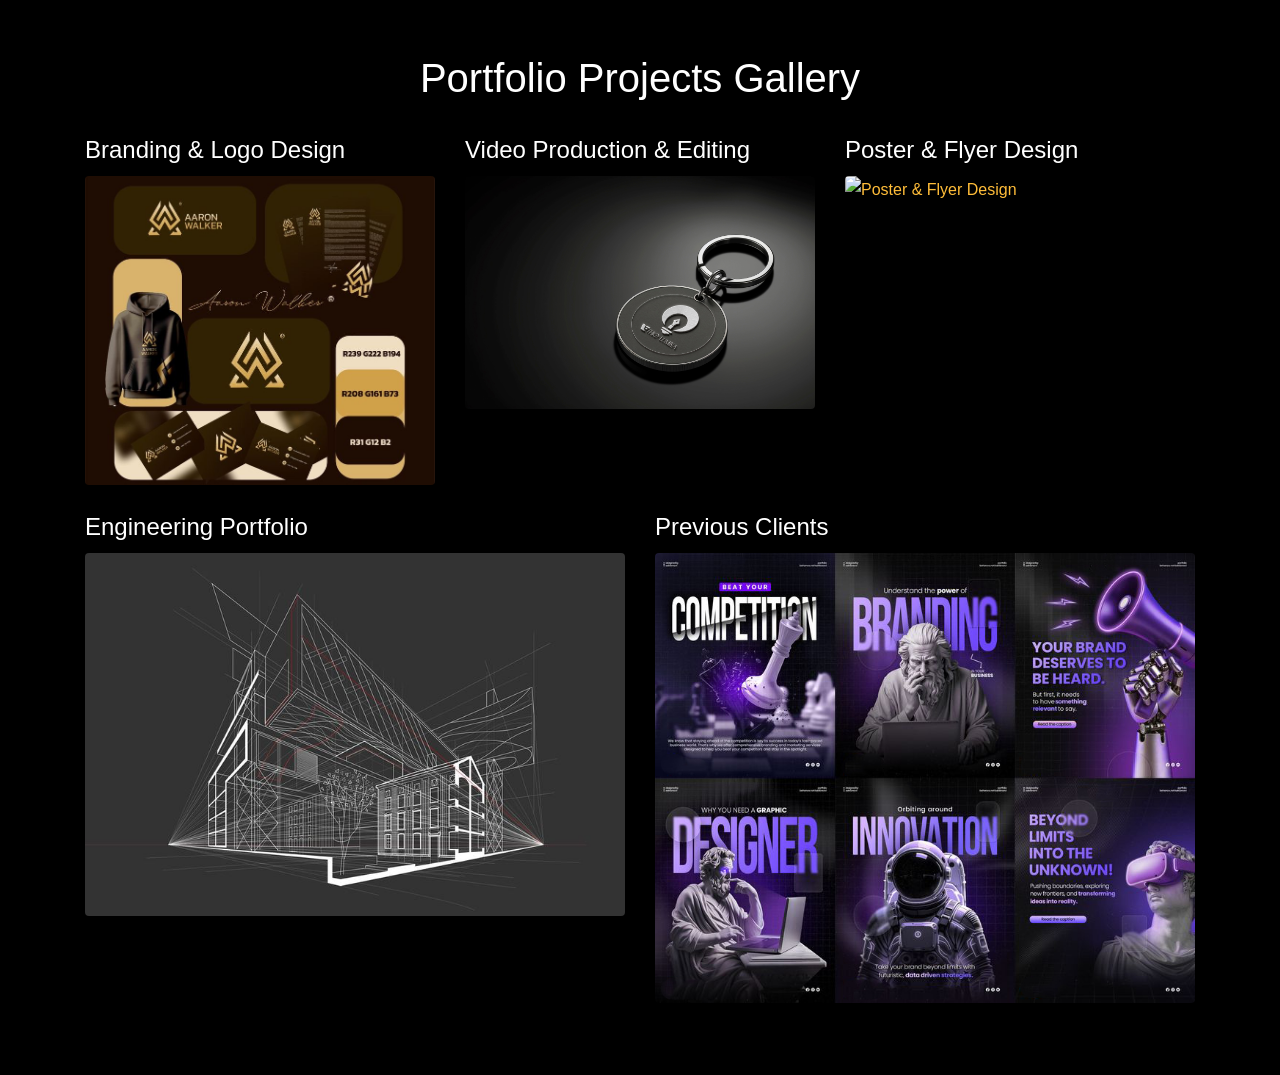
==== projects.html @ 1e493efc "Initial portfolio publish" ====
<!DOCTYPE html>
<html lang="en">
<head>
    <meta charset="UTF-8">
    <meta name="viewport" content="width=device-width, initial-scale=1.0">
    <title>Portfolio Projects Gallery</title>
    <link rel="stylesheet" href="css/bootstrap.min.css">
    <link rel="stylesheet" href="css/magnific-popup.css">
    <link rel="stylesheet" href="css/style.css">
</head>
<body>
    <div class="container py-5">
        <h1 class="text-center mb-4">Portfolio Projects Gallery</h1>
        <div class="row">
            <!-- Branding & Logo Design Portfolio -->
            <div class="col-md-4 mb-4">
                <h4>Branding & Logo Design</h4>
                <a href="#branding-gallery" class="portfolio-popup-gallery" data-gallery="branding">
                    <img src="images/project-4.jpg" alt="Branding & Logo Design" class="img-fluid rounded shadow">
                </a>
            </div>
            <!-- Video Production & Editing Portfolio -->
            <div class="col-md-4 mb-4">
                <h4>Video Production & Editing</h4>
                <a href="#video-gallery" class="portfolio-popup-gallery" data-gallery="video">
                    <img src="images/project-6.jpg" alt="Video Production & Editing" class="img-fluid rounded shadow">
                </a>
            </div>
            <!-- Poster & Flyer Design Portfolio -->
            <div class="col-md-4 mb-4">
                <h4>Poster & Flyer Design</h4>
                <a href="#poster-gallery" class="portfolio-popup-gallery" data-gallery="poster">
                    <img src="images/project-1.jpg" alt="Poster & Flyer Design" class="img-fluid rounded shadow">
                </a>
            </div>
        </div>
        <div class="row">
            <!-- Engineering Portfolio -->
            <div class="col-md-6 mb-4">
                <h4>Engineering Portfolio</h4>
                <a href="#engineering-gallery" class="portfolio-popup-gallery" data-gallery="engineering">
                    <img src="images/project-5.jpg" alt="Engineering Portfolio" class="img-fluid rounded shadow">
                </a>
            </div>
            <!-- Previous Clients Portfolio -->
            <div class="col-md-6 mb-4">
                <h4>Previous Clients</h4>
                <a href="#clients-gallery" class="portfolio-popup-gallery" data-gallery="clients">
                    <img src="images/project-2.jpg" alt="Previous Clients Portfolio" class="img-fluid rounded shadow">
                </a>
            </div>
        </div>
    </div>

    <!-- Hidden galleries for Magnific Popup -->
    <div id="branding-gallery" class="d-none">
        <a href="images/project-4.jpg" title="Logo Design Sample 1"></a>
        <a href="images/project-1.jpg" title="Logo Design Sample 2"></a>
        <a href="images/project-2.jpg" title="Branding Sample"></a>
    </div>
    <div id="video-gallery" class="d-none">
        <a href="images/project-6.jpg" title="Video Production Sample"></a>
        <a href="images/project-3.jpg" title="Video Editing Sample"></a>
    </div>
    <div id="poster-gallery" class="d-none">
        <a href="images/project-1.jpg" title="Poster Sample"></a>
        <a href="images/project-2.jpg" title="Flyer Sample"></a>
    </div>
    <div id="engineering-gallery" class="d-none">
        <a href="images/project-5.jpg" title="Engineering Sample"></a>
        <a href="images/project-2.jpg" title="3D Modeling Sample"></a>
    </div>
    <div id="clients-gallery" class="d-none">
        <a href="images/project-2.jpg" title="Client Photo Editing"></a>
        <a href="images/project-1.jpg" title="Client Design"></a>
    </div>

    <!-- JS dependencies -->
    <script src="js/jquery.min.js"></script>
    <script src="js/bootstrap.min.js"></script>
    <script src="js/jquery.magnific-popup.min.js"></script>
    <script>
        $(document).ready(function() {
            $('.portfolio-popup-gallery').on('click', function(e) {
                e.preventDefault();
                var galleryId = $(this).data('gallery');
                var items = [];
                $('#' + galleryId + '-gallery a').each(function() {
                    items.push({
                        src: $(this).attr('href'),
                        title: $(this).attr('title')
                    });
                });
                $.magnificPopup.open({
                    items: items,
                    gallery: { enabled: true },
                    type: 'image',
                    closeOnContentClick: true,
                    mainClass: 'mfp-img-mobile',
                    image: {
                        verticalFit: true,
                        titleSrc: 'title'
                    }
                });
            });
        });
    </script>
</body>
</html>
---- css/style.css ----
/* Mega Project Hub Styles */
#megaProjectModal {
  display: none;
  position: fixed;
  z-index: 9999;
  top: 0; left: 0; width: 100vw; height: 100vh;
  background: rgba(20,20,30,0.85);
  backdrop-filter: blur(8px);
  color: #fff;
  font-family: 'Poppins', sans-serif;
  overflow-y: auto;
  transition: opacity 0.3s;
  pointer-events: auto;
}
#megaProjectModal.active {
  display: block;
  opacity: 1;
}
.mega-modal-content {
  max-width: 1200px;
  margin: 40px auto;
  background: rgba(30,30,40,0.95);
  border-radius: 16px;
  box-shadow: 0 8px 32px rgba(0,0,0,0.5);
  padding: 32px 24px 24px 24px;
  position: relative;
  z-index: 10000;
  pointer-events: auto;
}
.mega-close {
  position: absolute;
  top: 24px;
  right: 32px;
  font-size: 2.5rem;
  color: #fff;
  cursor: pointer;
  background: none;
  border: none;
  z-index: 10001;
  transition: color 0.2s;
}
.mega-close:hover {
  color: #F96D00;
}
.mega-filter-menu {
  display: flex;
  gap: 16px;
  margin-bottom: 32px;
  flex-wrap: wrap;
  justify-content: center;
}
.mega-filter-btn {
  background: #222;
  color: #fff;
  border: none;
  padding: 10px 24px;
  border-radius: 8px;
  font-size: 1.1rem;
  cursor: pointer;
  transition: background 0.2s, color 0.2s;
}
.mega-filter-btn.active, .mega-filter-btn:hover {
  background: #F96D00;
  color: #222;
}
.mega-project-grid {
  display: flex;
  overflow-x: auto;
  gap: 24px;
  padding-bottom: 8px;
  scrollbar-width: thin;
  scrollbar-color: #F96D00 #222;
}
.mega-project-grid::-webkit-scrollbar {
  height: 8px;
}
.mega-project-grid::-webkit-scrollbar-thumb {
  background: #F96D00;
  border-radius: 4px;
}
.mega-project-grid::-webkit-scrollbar-track {
  background: #222;
}
.mega-project-card {
  background: #181820;
  border-radius: 12px;
  overflow: hidden;
  box-shadow: 0 4px 16px rgba(0,0,0,0.3);
  position: relative;
  cursor: pointer;
  min-width: 260px;
  max-width: 320px;
  flex: 0 0 auto;
  transition: transform 0.2s, box-shadow 0.2s;
}
.mega-project-card:hover {
  transform: scale(1.04);
  box-shadow: 0 8px 32px rgba(249,109,0,0.15);
}
.mega-project-img {
  width: 100%;
  height: 180px;
  object-fit: cover;
  filter: brightness(0.85);
  transition: filter 0.2s;
}
.mega-project-card:hover .mega-project-img {
  filter: brightness(1);
}
.mega-project-info {
  position: absolute;
  bottom: 0;
  left: 0;
  width: 100%;
  background: rgba(30,30,40,0.85);
  padding: 16px 12px;
  opacity: 0;
  transition: opacity 0.2s;
  color: #fff;
  font-size: 1.1rem;
}
.mega-project-card:hover .mega-project-info {
  opacity: 1;
}
.mega-desc {
  font-size: 0.98rem;
  opacity: 0.85;
  margin-top: 6px;
}
.cinematic-btn {
  font-size: 1.3rem;
  font-weight: 600;
  padding: 16px 40px;
  border-radius: 12px;
  background: linear-gradient(90deg,#222,#333);
  color: #fff;
  border: none;
  box-shadow: 0 2px 8px rgba(0,0,0,0.2);
  transition: background 0.2s, color 0.2s;
}
.cinematic-btn:hover {
  background: #F96D00;
  color: #222;
}
/* Disable pointer events on main content when modal is open */
.mega-modal-open nav,
.mega-modal-open section,
.mega-modal-open footer {
  pointer-events: none;
}
.mega-modal-open #megaProjectModal {
  pointer-events: auto;
}
.project-popup-open body {
  pointer-events: none;
}
.project-popup-open .project-popup-modal {
  pointer-events: auto;
}
/* Magnific Popup Z-Index Fix */
.mfp-bg, .mfp-wrap {
  z-index: 20000 !important;
}
/* Project Popup Modal */
.project-popup-modal {
  display: none;
  position: fixed;
  z-index: 10500;
  top: 0; left: 0; width: 100vw; height: 100vh;
  background: rgba(0,0,0,0.9);
  color: #fff;
  font-family: 'Poppins', sans-serif;
  overflow-y: auto;
}
.project-popup-modal.active {
  display: block;
}
.project-popup-content {
  max-width: 1000px;
  margin: 50px auto;
  background: rgba(30,30,40,0.95);
  border-radius: 16px;
  padding: 32px;
  position: relative;
  box-shadow: 0 8px 32px rgba(0,0,0,0.5);
}
.project-popup-close {
  position: absolute;
  top: 16px;
  right: 24px;
  font-size: 2.5rem;
  color: #fff;
  cursor: pointer;
  background: none;
  border: none;
  transition: color 0.2s;
}
.project-popup-close:hover {
  color: #F96D00;
}
.project-popup-grid {
  display: grid;
  grid-template-columns: repeat(auto-fit, minmax(300px, 1fr));
  gap: 16px;
  margin-top: 24px;
}
.project-popup-img {
  width: 100%;
  height: 200px;
  object-fit: cover;
  border-radius: 8px;
  cursor: pointer;
  transition: transform 0.2s;
}
.project-popup-img:hover {
  transform: scale(1.05);
}
/*!
 * Bootstrap v4.3.1 (https://getbootstrap.com/)
 * Copyright 2011-2019 The Bootstrap Authors
 * Copyright 2011-2019 Twitter, Inc.
 * Licensed under MIT (https://github.com/twbs/bootstrap/blob/master/LICENSE)
 */
:root {
  --blue: #007bff;
  --indigo: #6610f2;
  --purple: #6f42c1;
  --pink: #e83e8c;
  --red: #dc3545;
  --orange: #fd7e14;
  --yellow: #ffc107;
  --green: #28a745;
  --teal: #20c997;
  --cyan: #17a2b8;
  --white: #fff;
  --gray: #6c757d;
  --gray-dark: #343a40;
  --primary: #007bff;
  --secondary: #6c757d;
  --success: #28a745;
  --info: #17a2b8;
  --warning: #ffc107;
  --danger: #dc3545;
  --light: #f8f9fa;
  --dark: #343a40;
  --breakpoint-xs: 0;
  --breakpoint-sm: 576px;
  --breakpoint-md: 768px;
  --breakpoint-lg: 992px;
  --breakpoint-xl: 1200px;
  --font-family-sans-serif: -apple-system, BlinkMacSystemFont, "Segoe UI", Roboto, "Helvetica Neue", Arial, "Noto Sans", sans-serif, "Apple Color Emoji", "Segoe UI Emoji", "Segoe UI Symbol", "Noto Color Emoji";
  --font-family-monospace: SFMono-Regular, Menlo, Monaco, Consolas, "Liberation Mono", "Courier New", monospace; }

*,
*::before,
*::after {
  -webkit-box-sizing: border-box;
  box-sizing: border-box; }

html {
  font-family: sans-serif;
  line-height: 1.15;
  -webkit-text-size-adjust: 100%;
  -webkit-tap-highlight-color: rgba(0, 0, 0, 0); }

article, aside, figcaption, figure, footer, header, hgroup, main, nav, section {
  display: block; }

body {
  margin: 0;
  font-family: -apple-system, BlinkMacSystemFont, "Segoe UI", Roboto, "Helvetica Neue", Arial, "Noto Sans", sans-serif, "Apple Color Emoji", "Segoe UI Emoji", "Segoe UI Symbol", "Noto Color Emoji";
  font-size: 1rem;
  font-weight: 400;
  line-height: 1.5;
  color: #212529;
  text-align: left;
  background-color: #fff; }

[tabindex="-1"]:focus {
  outline: 0 !important; }

hr {
  -webkit-box-sizing: content-box;
  box-sizing: content-box;
  height: 0;
  overflow: visible; }

h1, h2, h3, h4, h5, h6 {
  margin-top: 0;
  margin-bottom: 0.5rem; }

p {
  margin-top: 0;
  margin-bottom: 1rem; }

abbr[title],
abbr[data-original-title] {
  text-decoration: underline;
  -webkit-text-decoration: underline dotted;
  text-decoration: underline dotted;
  cursor: help;
  border-bottom: 0;
  text-decoration-skip-ink: none; }

address {
  margin-bottom: 1rem;
  font-style: normal;
  line-height: inherit; }

ol,
ul,
dl {
  margin-top: 0;
  margin-bottom: 1rem; }

ol ol,
ul ul,
ol ul,
ul ol {
  margin-bottom: 0; }

dt {
  font-weight: 700; }

dd {
  margin-bottom: .5rem;
  margin-left: 0; }

blockquote {
  margin: 0 0 1rem; }

b,
strong {
  font-weight: bolder; }

small {
  font-size: 80%; }

sub,
sup {
  position: relative;
  font-size: 75%;
  line-height: 0;
  vertical-align: baseline; }

sub {
  bottom: -.25em; }

sup {
  top: -.5em; }

a {
  color: #007bff;
  text-decoration: none;
  background-color: transparent; }
  a:hover {
    color: #0056b3;
    text-decoration: underline; }

a:not([href]):not([tabindex]) {
  color: inherit;
  text-decoration: none; }
  a:not([href]):not([tabindex]):hover, a:not([href]):not([tabindex]):focus {
    color: inherit;
    text-decoration: none; }
  a:not([href]):not([tabindex]):focus {
    outline: 0; }

pre,
code,
kbd,
samp {
  font-family: SFMono-Regular, Menlo, Monaco, Consolas, "Liberation Mono", "Courier New", monospace;
  font-size: 1em; }

pre {
  margin-top: 0;
  margin-bottom: 1rem;
  overflow: auto; }

figure {
  margin: 0 0 1rem; }

img {
  vertical-align: middle;
  border-style: none; }

svg {
  overflow: hidden;
  vertical-align: middle; }

table {
  border-collapse: collapse; }

caption {
  padding-top: 0.75rem;
  padding-bottom: 0.75rem;
  color: #6c757d;
  text-align: left;
  caption-side: bottom; }

th {
  text-align: inherit; }

label {
  display: inline-block;
  margin-bottom: 0.5rem; }

button {
  border-radius: 0; }

button:focus {
  outline: 1px dotted;
  outline: 5px auto -webkit-focus-ring-color; }

input,
button,
select,
optgroup,
textarea {
  margin: 0;
  font-family: inherit;
  font-size: inherit;
  line-height: inherit; }

button,
input {
  overflow: visible; }

button,
select {
  text-transform: none; }

select {
  word-wrap: normal; }

button,
[type="button"],
[type="reset"],
[type="submit"] {
  -webkit-appearance: button; }

button:not(:disabled),
[type="button"]:not(:disabled),
[type="reset"]:not(:disabled),
[type="submit"]:not(:disabled) {
  cursor: pointer; }

button::-moz-focus-inner,
[type="button"]::-moz-focus-inner,
[type="reset"]::-moz-focus-inner,
[type="submit"]::-moz-focus-inner {
  padding: 0;
  border-style: none; }

input[type="radio"],
input[type="checkbox"] {
  -webkit-box-sizing: border-box;
  box-sizing: border-box;
  padding: 0; }

input[type="date"],
input[type="time"],
input[type="datetime-local"],
input[type="month"] {
  -webkit-appearance: listbox; }

textarea {
  overflow: auto;
  resize: vertical; }

fieldset {
  min-width: 0;
  padding: 0;
  margin: 0;
  border: 0; }

legend {
  display: block;
  width: 100%;
  max-width: 100%;
  padding: 0;
  margin-bottom: .5rem;
  font-size: 1.5rem;
  line-height: inherit;
  color: inherit;
  white-space: normal; }

progress {
  vertical-align: baseline; }

[type="number"]::-webkit-inner-spin-button,
[type="number"]::-webkit-outer-spin-button {
  height: auto; }

[type="search"] {
  outline-offset: -2px;
  -webkit-appearance: none; }

[type="search"]::-webkit-search-decoration {
  -webkit-appearance: none; }

::-webkit-file-upload-button {
  font: inherit;
  -webkit-appearance: button; }

output {
  display: inline-block; }

summary {
  display: list-item;
  cursor: pointer; }

template {
  display: none; }

[hidden] {
  display: none !important; }

h1, h2, h3, h4, h5, h6,
.h1, .h2, .h3, .h4, .h5, .h6 {
  margin-bottom: 0.5rem;
  font-weight: 500;
  line-height: 1.2; }

h1, .h1 {
  font-size: 2.5rem; }

h2, .h2 {
  font-size: 2rem; }

h3, .h3 {
  font-size: 1.75rem; }

h4, .h4 {
  font-size: 1.5rem; }

h5, .h5 {
  font-size: 1.25rem; }

h6, .h6 {
  font-size: 1rem; }

.lead {
  font-size: 1.25rem;
  font-weight: 300; }

.display-1 {
  font-size: 6rem;
  font-weight: 300;
  line-height: 1.2; }

.display-2 {
  font-size: 5.5rem;
  font-weight: 300;
  line-height: 1.2; }

.display-3 {
  font-size: 4.5rem;
  font-weight: 300;
  line-height: 1.2; }

.display-4 {
  font-size: 3.5rem;
  font-weight: 300;
  line-height: 1.2; }

hr {
  margin-top: 1rem;
  margin-bottom: 1rem;
  border: 0;
  border-top: 1px solid rgba(0, 0, 0, 0.1); }

small,
.small {
  font-size: 80%;
  font-weight: 400; }

mark,
.mark {
  padding: 0.2em;
  background-color: #fcf8e3; }

.list-unstyled {
  padding-left: 0;
  list-style: none; }

.list-inline {
  padding-left: 0;
  list-style: none; }

.list-inline-item {
  display: inline-block; }
  .list-inline-item:not(:last-child) {
    margin-right: 0.5rem; }

.initialism {
  font-size: 90%;
  text-transform: uppercase; }

.blockquote {
  margin-bottom: 1rem;
  font-size: 1.25rem; }

.blockquote-footer {
  display: block;
  font-size: 80%;
  color: #6c757d; }
  .blockquote-footer::before {
    content: "\2014\00A0"; }

.img-fluid {
  max-width: 100%;
  height: auto; }

.img-thumbnail {
  padding: 0.25rem;
  background-color: #fff;
  border: 1px solid #dee2e6;
  border-radius: 0.25rem;
  max-width: 100%;
  height: auto; }

.figure {
  display: inline-block; }

.figure-img {
  margin-bottom: 0.5rem;
  line-height: 1; }

.figure-caption {
  font-size: 90%;
  color: #6c757d; }

code {
  font-size: 87.5%;
  color: #e83e8c;
  word-break: break-word; }
  a > code {
    color: inherit; }

kbd {
  padding: 0.2rem 0.4rem;
  font-size: 87.5%;
  color: #fff;
  background-color: #212529;
  border-radius: 0.2rem; }
  kbd kbd {
    padding: 0;
    font-size: 100%;
    font-weight: 700; }

pre {
  display: block;
  font-size: 87.5%;
  color: #212529; }
  pre code {
    font-size: inherit;
    color: inherit;
    word-break: normal; }

.pre-scrollable {
  max-height: 340px;
  overflow-y: scroll; }

.container {
  width: 100%;
  padding-right: 15px;
  padding-left: 15px;
  margin-right: auto;
  margin-left: auto; }
  @media (min-width: 576px) {
    .container {
      max-width: 540px; } }
  @media (min-width: 768px) {
    .container {
      max-width: 720px; } }
  @media (min-width: 992px) {
    .container {
      max-width: 960px; } }
  @media (min-width: 1200px) {
    .container {
      max-width: 1140px; } }

.container-fluid {
  width: 100%;
  padding-right: 15px;
  padding-left: 15px;
  margin-right: auto;
  margin-left: auto; }

.row {
  display: -webkit-box;
  display: -ms-flexbox;
  display: flex;
  -ms-flex-wrap: wrap;
  flex-wrap: wrap;
  margin-right: -15px;
  margin-left: -15px; }

.no-gutters {
  margin-right: 0;
  margin-left: 0; }
  .no-gutters > .col,
  .no-gutters > [class*="col-"] {
    padding-right: 0;
    padding-left: 0; }

.col-1, .col-2, .col-3, .col-4, .col-5, .col-6, .col-7, .col-8, .col-9, .col-10, .col-11, .col-12, .col,
.col-auto, .col-sm-1, .col-sm-2, .col-sm-3, .col-sm-4, .col-sm-5, .col-sm-6, .col-sm-7, .col-sm-8, .col-sm-9, .col-sm-10, .col-sm-11, .col-sm-12, .col-sm,
.col-sm-auto, .col-md-1, .col-md-2, .col-md-3, .col-md-4, .col-md-5, .col-md-6, .col-md-7, .col-md-8, .col-md-9, .col-md-10, .col-md-11, .col-md-12, .col-md,
.col-md-auto, .col-lg-1, .col-lg-2, .col-lg-3, .col-lg-4, .col-lg-5, .col-lg-6, .col-lg-7, .col-lg-8, .col-lg-9, .col-lg-10, .col-lg-11, .col-lg-12, .col-lg,
.col-lg-auto, .col-xl-1, .col-xl-2, .col-xl-3, .col-xl-4, .col-xl-5, .col-xl-6, .col-xl-7, .col-xl-8, .col-xl-9, .col-xl-10, .col-xl-11, .col-xl-12, .col-xl,
.col-xl-auto {
  position: relative;
  width: 100%;
  padding-right: 15px;
  padding-left: 15px; }

.col {
  -ms-flex-preferred-size: 0;
  flex-basis: 0;
  -webkit-box-flex: 1;
  -ms-flex-positive: 1;
  flex-grow: 1;
  max-width: 100%; }

.col-auto {
  -webkit-box-flex: 0;
  -ms-flex: 0 0 auto;
  flex: 0 0 auto;
  width: auto;
  max-width: 100%; }

.col-1 {
  -webkit-box-flex: 0;
  -ms-flex: 0 0 8.33333%;
  flex: 0 0 8.33333%;
  max-width: 8.33333%; }

.col-2 {
  -webkit-box-flex: 0;
  -ms-flex: 0 0 16.66667%;
  flex: 0 0 16.66667%;
  max-width: 16.66667%; }

.col-3 {
  -webkit-box-flex: 0;
  -ms-flex: 0 0 25%;
  flex: 0 0 25%;
  max-width: 25%; }

.col-4 {
  -webkit-box-flex: 0;
  -ms-flex: 0 0 33.33333%;
  flex: 0 0 33.33333%;
  max-width: 33.33333%; }

.col-5 {
  -webkit-box-flex: 0;
  -ms-flex: 0 0 41.66667%;
  flex: 0 0 41.66667%;
  max-width: 41.66667%; }

.col-6 {
  -webkit-box-flex: 0;
  -ms-flex: 0 0 50%;
  flex: 0 0 50%;
  max-width: 50%; }

.col-7 {
  -webkit-box-flex: 0;
  -ms-flex: 0 0 58.33333%;
  flex: 0 0 58.33333%;
  max-width: 58.33333%; }

.col-8 {
  -webkit-box-flex: 0;
  -ms-flex: 0 0 66.66667%;
  flex: 0 0 66.66667%;
  max-width: 66.66667%; }

.col-9 {
  -webkit-box-flex: 0;
  -ms-flex: 0 0 75%;
  flex: 0 0 75%;
  max-width: 75%; }

.col-10 {
  -webkit-box-flex: 0;
  -ms-flex: 0 0 83.33333%;
  flex: 0 0 83.33333%;
  max-width: 83.33333%; }

.col-11 {
  -webkit-box-flex: 0;
  -ms-flex: 0 0 91.66667%;
  flex: 0 0 91.66667%;
  max-width: 91.66667%; }

.col-12 {
  -webkit-box-flex: 0;
  -ms-flex: 0 0 100%;
  flex: 0 0 100%;
  max-width: 100%; }

.order-first {
  -webkit-box-ordinal-group: 0;
  -ms-flex-order: -1;
  order: -1; }

.order-last {
  -webkit-box-ordinal-group: 14;
  -ms-flex-order: 13;
  order: 13; }

.order-0 {
  -webkit-box-ordinal-group: 1;
  -ms-flex-order: 0;
  order: 0; }

.order-1 {
  -webkit-box-ordinal-group: 2;
  -ms-flex-order: 1;
  order: 1; }

.order-2 {
  -webkit-box-ordinal-group: 3;
  -ms-flex-order: 2;
  order: 2; }

.order-3 {
  -webkit-box-ordinal-group: 4;
  -ms-flex-order: 3;
  order: 3; }

.order-4 {
  -webkit-box-ordinal-group: 5;
  -ms-flex-order: 4;
  order: 4; }

.order-5 {
  -webkit-box-ordinal-group: 6;
  -ms-flex-order: 5;
  order: 5; }

.order-6 {
  -webkit-box-ordinal-group: 7;
  -ms-flex-order: 6;
  order: 6; }

.order-7 {
  -webkit-box-ordinal-group: 8;
  -ms-flex-order: 7;
  order: 7; }

.order-8 {
  -webkit-box-ordinal-group: 9;
  -ms-flex-order: 8;
  order: 8; }

.order-9 {
  -webkit-box-ordinal-group: 10;
  -ms-flex-order: 9;
  order: 9; }

.order-10 {
  -webkit-box-ordinal-group: 11;
  -ms-flex-order: 10;
  order: 10; }

.order-11 {
  -webkit-box-ordinal-group: 12;
  -ms-flex-order: 11;
  order: 11; }

.order-12 {
  -webkit-box-ordinal-group: 13;
  -ms-flex-order: 12;
  order: 12; }

.offset-1 {
  margin-left: 8.33333%; }

.offset-2 {
  margin-left: 16.66667%; }

.offset-3 {
  margin-left: 25%; }

.offset-4 {
  margin-left: 33.33333%; }

.offset-5 {
  margin-left: 41.66667%; }

.offset-6 {
  margin-left: 50%; }

.offset-7 {
  margin-left: 58.33333%; }

.offset-8 {
  margin-left: 66.66667%; }

.offset-9 {
  margin-left: 75%; }

.offset-10 {
  margin-left: 83.33333%; }

.offset-11 {
  margin-left: 91.66667%; }

@media (min-width: 576px) {
  .col-sm {
    -ms-flex-preferred-size: 0;
    flex-basis: 0;
    -webkit-box-flex: 1;
    -ms-flex-positive: 1;
    flex-grow: 1;
    max-width: 100%; }
  .col-sm-auto {
    -webkit-box-flex: 0;
    -ms-flex: 0 0 auto;
    flex: 0 0 auto;
    width: auto;
    max-width: 100%; }
  .col-sm-1 {
    -webkit-box-flex: 0;
    -ms-flex: 0 0 8.33333%;
    flex: 0 0 8.33333%;
    max-width: 8.33333%; }
  .col-sm-2 {
    -webkit-box-flex: 0;
    -ms-flex: 0 0 16.66667%;
    flex: 0 0 16.66667%;
    max-width: 16.66667%; }
  .col-sm-3 {
    -webkit-box-flex: 0;
    -ms-flex: 0 0 25%;
    flex: 0 0 25%;
    max-width: 25%; }
  .col-sm-4 {
    -webkit-box-flex: 0;
    -ms-flex: 0 0 33.33333%;
    flex: 0 0 33.33333%;
    max-width: 33.33333%; }
  .col-sm-5 {
    -webkit-box-flex: 0;
    -ms-flex: 0 0 41.66667%;
    flex: 0 0 41.66667%;
    max-width: 41.66667%; }
  .col-sm-6 {
    -webkit-box-flex: 0;
    -ms-flex: 0 0 50%;
    flex: 0 0 50%;
    max-width: 50%; }
  .col-sm-7 {
    -webkit-box-flex: 0;
    -ms-flex: 0 0 58.33333%;
    flex: 0 0 58.33333%;
    max-width: 58.33333%; }
  .col-sm-8 {
    -webkit-box-flex: 0;
    -ms-flex: 0 0 66.66667%;
    flex: 0 0 66.66667%;
    max-width: 66.66667%; }
  .col-sm-9 {
    -webkit-box-flex: 0;
    -ms-flex: 0 0 75%;
    flex: 0 0 75%;
    max-width: 75%; }
  .col-sm-10 {
    -webkit-box-flex: 0;
    -ms-flex: 0 0 83.33333%;
    flex: 0 0 83.33333%;
    max-width: 83.33333%; }
  .col-sm-11 {
    -webkit-box-flex: 0;
    -ms-flex: 0 0 91.66667%;
    flex: 0 0 91.66667%;
    max-width: 91.66667%; }
  .col-sm-12 {
    -webkit-box-flex: 0;
    -ms-flex: 0 0 100%;
    flex: 0 0 100%;
    max-width: 100%; }
  .order-sm-first {
    -webkit-box-ordinal-group: 0;
    -ms-flex-order: -1;
    order: -1; }
  .order-sm-last {
    -webkit-box-ordinal-group: 14;
    -ms-flex-order: 13;
    order: 13; }
  .order-sm-0 {
    -webkit-box-ordinal-group: 1;
    -ms-flex-order: 0;
    order: 0; }
  .order-sm-1 {
    -webkit-box-ordinal-group: 2;
    -ms-flex-order: 1;
    order: 1; }
  .order-sm-2 {
    -webkit-box-ordinal-group: 3;
    -ms-flex-order: 2;
    order: 2; }
  .order-sm-3 {
    -webkit-box-ordinal-group: 4;
    -ms-flex-order: 3;
    order: 3; }
  .order-sm-4 {
    -webkit-box-ordinal-group: 5;
    -ms-flex-order: 4;
    order: 4; }
  .order-sm-5 {
    -webkit-box-ordinal-group: 6;
    -ms-flex-order: 5;
    order: 5; }
  .order-sm-6 {
    -webkit-box-ordinal-group: 7;
    -ms-flex-order: 6;
    order: 6; }
  .order-sm-7 {
    -webkit-box-ordinal-group: 8;
    -ms-flex-order: 7;
    order: 7; }
  .order-sm-8 {
    -webkit-box-ordinal-group: 9;
    -ms-flex-order: 8;
    order: 8; }
  .order-sm-9 {
    -webkit-box-ordinal-group: 10;
    -ms-flex-order: 9;
    order: 9; }
  .order-sm-10 {
    -webkit-box-ordinal-group: 11;
    -ms-flex-order: 10;
    order: 10; }
  .order-sm-11 {
    -webkit-box-ordinal-group: 12;
    -ms-flex-order: 11;
    order: 11; }
  .order-sm-12 {
    -webkit-box-ordinal-group: 13;
    -ms-flex-order: 12;
    order: 12; }
  .offset-sm-0 {
    margin-left: 0; }
  .offset-sm-1 {
    margin-left: 8.33333%; }
  .offset-sm-2 {
    margin-left: 16.66667%; }
  .offset-sm-3 {
    margin-left: 25%; }
  .offset-sm-4 {
    margin-left: 33.33333%; }
  .offset-sm-5 {
    margin-left: 41.66667%; }
  .offset-sm-6 {
    margin-left: 50%; }
  .offset-sm-7 {
    margin-left: 58.33333%; }
  .offset-sm-8 {
    margin-left: 66.66667%; }
  .offset-sm-9 {
    margin-left: 75%; }
  .offset-sm-10 {
    margin-left: 83.33333%; }
  .offset-sm-11 {
    margin-left: 91.66667%; } }

@media (min-width: 768px) {
  .col-md {
    -ms-flex-preferred-size: 0;
    flex-basis: 0;
    -webkit-box-flex: 1;
    -ms-flex-positive: 1;
    flex-grow: 1;
    max-width: 100%; }
  .col-md-auto {
    -webkit-box-flex: 0;
    -ms-flex: 0 0 auto;
    flex: 0 0 auto;
    width: auto;
    max-width: 100%; }
  .col-md-1 {
    -webkit-box-flex: 0;
    -ms-flex: 0 0 8.33333%;
    flex: 0 0 8.33333%;
    max-width: 8.33333%; }
  .col-md-2 {
    -webkit-box-flex: 0;
    -ms-flex: 0 0 16.66667%;
    flex: 0 0 16.66667%;
    max-width: 16.66667%; }
  .col-md-3 {
    -webkit-box-flex: 0;
    -ms-flex: 0 0 25%;
    flex: 0 0 25%;
    max-width: 25%; }
  .col-md-4 {
    -webkit-box-flex: 0;
    -ms-flex: 0 0 33.33333%;
    flex: 0 0 33.33333%;
    max-width: 33.33333%; }
  .col-md-5 {
    -webkit-box-flex: 0;
    -ms-flex: 0 0 41.66667%;
    flex: 0 0 41.66667%;
    max-width: 41.66667%; }
  .col-md-6 {
    -webkit-box-flex: 0;
    -ms-flex: 0 0 50%;
    flex: 0 0 50%;
    max-width: 50%; }
  .col-md-7 {
    -webkit-box-flex: 0;
    -ms-flex: 0 0 58.33333%;
    flex: 0 0 58.33333%;
    max-width: 58.33333%; }
  .col-md-8 {
    -webkit-box-flex: 0;
    -ms-flex: 0 0 66.66667%;
    flex: 0 0 66.66667%;
    max-width: 66.66667%; }
  .col-md-9 {
    -webkit-box-flex: 0;
    -ms-flex: 0 0 75%;
    flex: 0 0 75%;
    max-width: 75%; }
  .col-md-10 {
    -webkit-box-flex: 0;
    -ms-flex: 0 0 83.33333%;
    flex: 0 0 83.33333%;
    max-width: 83.33333%; }
  .col-md-11 {
    -webkit-box-flex: 0;
    -ms-flex: 0 0 91.66667%;
    flex: 0 0 91.66667%;
    max-width: 91.66667%; }
  .col-md-12 {
    -webkit-box-flex: 0;
    -ms-flex: 0 0 100%;
    flex: 0 0 100%;
    max-width: 100%; }
  .order-md-first {
    -webkit-box-ordinal-group: 0;
    -ms-flex-order: -1;
    order: -1; }
  .order-md-last {
    -webkit-box-ordinal-group: 14;
    -ms-flex-order: 13;
    order: 13; }
  .order-md-0 {
    -webkit-box-ordinal-group: 1;
    -ms-flex-order: 0;
    order: 0; }
  .order-md-1 {
    -webkit-box-ordinal-group: 2;
    -ms-flex-order: 1;
    order: 1; }
  .order-md-2 {
    -webkit-box-ordinal-group: 3;
    -ms-flex-order: 2;
    order: 2; }
  .order-md-3 {
    -webkit-box-ordinal-group: 4;
    -ms-flex-order: 3;
    order: 3; }
  .order-md-4 {
    -webkit-box-ordinal-group: 5;
    -ms-flex-order: 4;
    order: 4; }
  .order-md-5 {
    -webkit-box-ordinal-group: 6;
    -ms-flex-order: 5;
    order: 5; }
  .order-md-6 {
    -webkit-box-ordinal-group: 7;
    -ms-flex-order: 6;
    order: 6; }
  .order-md-7 {
    -webkit-box-ordinal-group: 8;
    -ms-flex-order: 7;
    order: 7; }
  .order-md-8 {
    -webkit-box-ordinal-group: 9;
    -ms-flex-order: 8;
    order: 8; }
  .order-md-9 {
    -webkit-box-ordinal-group: 10;
    -ms-flex-order: 9;
    order: 9; }
  .order-md-10 {
    -webkit-box-ordinal-group: 11;
    -ms-flex-order: 10;
    order: 10; }
  .order-md-11 {
    -webkit-box-ordinal-group: 12;
    -ms-flex-order: 11;
    order: 11; }
  .order-md-12 {
    -webkit-box-ordinal-group: 13;
    -ms-flex-order: 12;
    order: 12; }
  .offset-md-0 {
    margin-left: 0; }
  .offset-md-1 {
    margin-left: 8.33333%; }
  .offset-md-2 {
    margin-left: 16.66667%; }
  .offset-md-3 {
    margin-left: 25%; }
  .offset-md-4 {
    margin-left: 33.33333%; }
  .offset-md-5 {
    margin-left: 41.66667%; }
  .offset-md-6 {
    margin-left: 50%; }
  .offset-md-7 {
    margin-left: 58.33333%; }
  .offset-md-8 {
    margin-left: 66.66667%; }
  .offset-md-9 {
    margin-left: 75%; }
  .offset-md-10 {
    margin-left: 83.33333%; }
  .offset-md-11 {
    margin-left: 91.66667%; } }

@media (min-width: 992px) {
  .col-lg {
    -ms-flex-preferred-size: 0;
    flex-basis: 0;
    -webkit-box-flex: 1;
    -ms-flex-positive: 1;
    flex-grow: 1;
    max-width: 100%; }
  .col-lg-auto {
    -webkit-box-flex: 0;
    -ms-flex: 0 0 auto;
    flex: 0 0 auto;
    width: auto;
    max-width: 100%; }
  .col-lg-1 {
    -webkit-box-flex: 0;
    -ms-flex: 0 0 8.33333%;
    flex: 0 0 8.33333%;
    max-width: 8.33333%; }
  .col-lg-2 {
    -webkit-box-flex: 0;
    -ms-flex: 0 0 16.66667%;
    flex: 0 0 16.66667%;
    max-width: 16.66667%; }
  .col-lg-3 {
    -webkit-box-flex: 0;
    -ms-flex: 0 0 25%;
    flex: 0 0 25%;
    max-width: 25%; }
  .col-lg-4 {
    -webkit-box-flex: 0;
    -ms-flex: 0 0 33.33333%;
    flex: 0 0 33.33333%;
    max-width: 33.33333%; }
  .col-lg-5 {
    -webkit-box-flex: 0;
    -ms-flex: 0 0 41.66667%;
    flex: 0 0 41.66667%;
    max-width: 41.66667%; }
  .col-lg-6 {
    -webkit-box-flex: 0;
    -ms-flex: 0 0 50%;
    flex: 0 0 50%;
    max-width: 50%; }
  .col-lg-7 {
    -webkit-box-flex: 0;
    -ms-flex: 0 0 58.33333%;
    flex: 0 0 58.33333%;
    max-width: 58.33333%; }
  .col-lg-8 {
    -webkit-box-flex: 0;
    -ms-flex: 0 0 66.66667%;
    flex: 0 0 66.66667%;
    max-width: 66.66667%; }
  .col-lg-9 {
    -webkit-box-flex: 0;
    -ms-flex: 0 0 75%;
    flex: 0 0 75%;
    max-width: 75%; }
  .col-lg-10 {
    -webkit-box-flex: 0;
    -ms-flex: 0 0 83.33333%;
    flex: 0 0 83.33333%;
    max-width: 83.33333%; }
  .col-lg-11 {
    -webkit-box-flex: 0;
    -ms-flex: 0 0 91.66667%;
    flex: 0 0 91.66667%;
    max-width: 91.66667%; }
  .col-lg-12 {
    -webkit-box-flex: 0;
    -ms-flex: 0 0 100%;
    flex: 0 0 100%;
    max-width: 100%; }
  .order-lg-first {
    -webkit-box-ordinal-group: 0;
    -ms-flex-order: -1;
    order: -1; }
  .order-lg-last {
    -webkit-box-ordinal-group: 14;
    -ms-flex-order: 13;
    order: 13; }
  .order-lg-0 {
    -webkit-box-ordinal-group: 1;
    -ms-flex-order: 0;
    order: 0; }
  .order-lg-1 {
    -webkit-box-ordinal-group: 2;
    -ms-flex-order: 1;
    order: 1; }
  .order-lg-2 {
    -webkit-box-ordinal-group: 3;
    -ms-flex-order: 2;
    order: 2; }
  .order-lg-3 {
    -webkit-box-ordinal-group: 4;
    -ms-flex-order: 3;
    order: 3; }
  .order-lg-4 {
    -webkit-box-ordinal-group: 5;
    -ms-flex-order: 4;
    order: 4; }
  .order-lg-5 {
    -webkit-box-ordinal-group: 6;
    -ms-flex-order: 5;
    order: 5; }
  .order-lg-6 {
    -webkit-box-ordinal-group: 7;
    -ms-flex-order: 6;
    order: 6; }
  .order-lg-7 {
    -webkit-box-ordinal-group: 8;
    -ms-flex-order: 7;
    order: 7; }
  .order-lg-8 {
    -webkit-box-ordinal-group: 9;
    -ms-flex-order: 8;
    order: 8; }
  .order-lg-9 {
    -webkit-box-ordinal-group: 10;
    -ms-flex-order: 9;
    order: 9; }
  .order-lg-10 {
    -webkit-box-ordinal-group: 11;
    -ms-flex-order: 10;
    order: 10; }
  .order-lg-11 {
    -webkit-box-ordinal-group: 12;
    -ms-flex-order: 11;
    order: 11; }
  .order-lg-12 {
    -webkit-box-ordinal-group: 13;
    -ms-flex-order: 12;
    order: 12; }
  .offset-lg-0 {
    margin-left: 0; }
  .offset-lg-1 {
    margin-left: 8.33333%; }
  .offset-lg-2 {
    margin-left: 16.66667%; }
  .offset-lg-3 {
    margin-left: 25%; }
  .offset-lg-4 {
    margin-left: 33.33333%; }
  .offset-lg-5 {
    margin-left: 41.66667%; }
  .offset-lg-6 {
    margin-left: 50%; }
  .offset-lg-7 {
    margin-left: 58.33333%; }
  .offset-lg-8 {
    margin-left: 66.66667%; }
  .offset-lg-9 {
    margin-left: 75%; }
  .offset-lg-10 {
    margin-left: 83.33333%; }
  .offset-lg-11 {
    margin-left: 91.66667%; } }

@media (min-width: 1200px) {
  .col-xl {
    -ms-flex-preferred-size: 0;
    flex-basis: 0;
    -webkit-box-flex: 1;
    -ms-flex-positive: 1;
    flex-grow: 1;
    max-width: 100%; }
  .col-xl-auto {
    -webkit-box-flex: 0;
    -ms-flex: 0 0 auto;
    flex: 0 0 auto;
    width: auto;
    max-width: 100%; }
  .col-xl-1 {
    -webkit-box-flex: 0;
    -ms-flex: 0 0 8.33333%;
    flex: 0 0 8.33333%;
    max-width: 8.33333%; }
  .col-xl-2 {
    -webkit-box-flex: 0;
    -ms-flex: 0 0 16.66667%;
    flex: 0 0 16.66667%;
    max-width: 16.66667%; }
  .col-xl-3 {
    -webkit-box-flex: 0;
    -ms-flex: 0 0 25%;
    flex: 0 0 25%;
    max-width: 25%; }
  .col-xl-4 {
    -webkit-box-flex: 0;
    -ms-flex: 0 0 33.33333%;
    flex: 0 0 33.33333%;
    max-width: 33.33333%; }
  .col-xl-5 {
    -webkit-box-flex: 0;
    -ms-flex: 0 0 41.66667%;
    flex: 0 0 41.66667%;
    max-width: 41.66667%; }
  .col-xl-6 {
    -webkit-box-flex: 0;
    -ms-flex: 0 0 50%;
    flex: 0 0 50%;
    max-width: 50%; }
  .col-xl-7 {
    -webkit-box-flex: 0;
    -ms-flex: 0 0 58.33333%;
    flex: 0 0 58.33333%;
    max-width: 58.33333%; }
  .col-xl-8 {
    -webkit-box-flex: 0;
    -ms-flex: 0 0 66.66667%;
    flex: 0 0 66.66667%;
    max-width: 66.66667%; }
  .col-xl-9 {
    -webkit-box-flex: 0;
    -ms-flex: 0 0 75%;
    flex: 0 0 75%;
    max-width: 75%; }
  .col-xl-10 {
    -webkit-box-flex: 0;
    -ms-flex: 0 0 83.33333%;
    flex: 0 0 83.33333%;
    max-width: 83.33333%; }
  .col-xl-11 {
    -webkit-box-flex: 0;
    -ms-flex: 0 0 91.66667%;
    flex: 0 0 91.66667%;
    max-width: 91.66667%; }
  .col-xl-12 {
    -webkit-box-flex: 0;
    -ms-flex: 0 0 100%;
    flex: 0 0 100%;
    max-width: 100%; }
  .order-xl-first {
    -webkit-box-ordinal-group: 0;
    -ms-flex-order: -1;
    order: -1; }
  .order-xl-last {
    -webkit-box-ordinal-group: 14;
    -ms-flex-order: 13;
    order: 13; }
  .order-xl-0 {
    -webkit-box-ordinal-group: 1;
    -ms-flex-order: 0;
    order: 0; }
  .order-xl-1 {
    -webkit-box-ordinal-group: 2;
    -ms-flex-order: 1;
    order: 1; }
  .order-xl-2 {
    -webkit-box-ordinal-group: 3;
    -ms-flex-order: 2;
    order: 2; }
  .order-xl-3 {
    -webkit-box-ordinal-group: 4;
    -ms-flex-order: 3;
    order: 3; }
  .order-xl-4 {
    -webkit-box-ordinal-group: 5;
    -ms-flex-order: 4;
    order: 4; }
  .order-xl-5 {
    -webkit-box-ordinal-group: 6;
    -ms-flex-order: 5;
    order: 5; }
  .order-xl-6 {
    -webkit-box-ordinal-group: 7;
    -ms-flex-order: 6;
    order: 6; }
  .order-xl-7 {
    -webkit-box-ordinal-group: 8;
    -ms-flex-order: 7;
    order: 7; }
  .order-xl-8 {
    -webkit-box-ordinal-group: 9;
    -ms-flex-order: 8;
    order: 8; }
  .order-xl-9 {
    -webkit-box-ordinal-group: 10;
    -ms-flex-order: 9;
    order: 9; }
  .order-xl-10 {
    -webkit-box-ordinal-group: 11;
    -ms-flex-order: 10;
    order: 10; }
  .order-xl-11 {
    -webkit-box-ordinal-group: 12;
    -ms-flex-order: 11;
    order: 11; }
  .order-xl-12 {
    -webkit-box-ordinal-group: 13;
    -ms-flex-order: 12;
    order: 12; }
  .offset-xl-0 {
    margin-left: 0; }
  .offset-xl-1 {
    margin-left: 8.33333%; }
  .offset-xl-2 {
    margin-left: 16.66667%; }
  .offset-xl-3 {
    margin-left: 25%; }
  .offset-xl-4 {
    margin-left: 33.33333%; }
  .offset-xl-5 {
    margin-left: 41.66667%; }
  .offset-xl-6 {
    margin-left: 50%; }
  .offset-xl-7 {
    margin-left: 58.33333%; }
  .offset-xl-8 {
    margin-left: 66.66667%; }
  .offset-xl-9 {
    margin-left: 75%; }
  .offset-xl-10 {
    margin-left: 83.33333%; }
  .offset-xl-11 {
    margin-left: 91.66667%; } }

.table {
  width: 100%;
  margin-bottom: 1rem;
  color: #212529; }
  .table th,
  .table td {
    padding: 0.75rem;
    vertical-align: top;
    border-top: 1px solid #dee2e6; }
  .table thead th {
    vertical-align: bottom;
    border-bottom: 2px solid #dee2e6; }
  .table tbody + tbody {
    border-top: 2px solid #dee2e6; }

.table-sm th,
.table-sm td {
  padding: 0.3rem; }

.table-bordered {
  border: 1px solid #dee2e6; }
  .table-bordered th,
  .table-bordered td {
    border: 1px solid #dee2e6; }
  .table-bordered thead th,
  .table-bordered thead td {
    border-bottom-width: 2px; }

.table-borderless th,
.table-borderless td,
.table-borderless thead th,
.table-borderless tbody + tbody {
  border: 0; }

.table-striped tbody tr:nth-of-type(odd) {
  background-color: rgba(0, 0, 0, 0.05); }

.table-hover tbody tr:hover {
  color: #212529;
  background-color: rgba(0, 0, 0, 0.075); }

.table-primary,
.table-primary > th,
.table-primary > td {
  background-color: #b8daff; }

.table-primary th,
.table-primary td,
.table-primary thead th,
.table-primary tbody + tbody {
  border-color: #7abaff; }

.table-hover .table-primary:hover {
  background-color: #9fcdff; }
  .table-hover .table-primary:hover > td,
  .table-hover .table-primary:hover > th {
    background-color: #9fcdff; }

.table-secondary,
.table-secondary > th,
.table-secondary > td {
  background-color: #d6d8db; }

.table-secondary th,
.table-secondary td,
.table-secondary thead th,
.table-secondary tbody + tbody {
  border-color: #b3b7bb; }

.table-hover .table-secondary:hover {
  background-color: #c8cbcf; }
  .table-hover .table-secondary:hover > td,
  .table-hover .table-secondary:hover > th {
    background-color: #c8cbcf; }

.table-success,
.table-success > th,
.table-success > td {
  background-color: #c3e6cb; }

.table-success th,
.table-success td,
.table-success thead th,
.table-success tbody + tbody {
  border-color: #8fd19e; }

.table-hover .table-success:hover {
  background-color: #b1dfbb; }
  .table-hover .table-success:hover > td,
  .table-hover .table-success:hover > th {
    background-color: #b1dfbb; }

.table-info,
.table-info > th,
.table-info > td {
  background-color: #bee5eb; }

.table-info th,
.table-info td,
.table-info thead th,
.table-info tbody + tbody {
  border-color: #86cfda; }

.table-hover .table-info:hover {
  background-color: #abdde5; }
  .table-hover .table-info:hover > td,
  .table-hover .table-info:hover > th {
    background-color: #abdde5; }

.table-warning,
.table-warning > th,
.table-warning > td {
  background-color: #ffeeba; }

.table-warning th,
.table-warning td,
.table-warning thead th,
.table-warning tbody + tbody {
  border-color: #ffdf7e; }

.table-hover .table-warning:hover {
  background-color: #ffe8a1; }
  .table-hover .table-warning:hover > td,
  .table-hover .table-warning:hover > th {
    background-color: #ffe8a1; }

.table-danger,
.table-danger > th,
.table-danger > td {
  background-color: #f5c6cb; }

.table-danger th,
.table-danger td,
.table-danger thead th,
.table-danger tbody + tbody {
  border-color: #ed969e; }

.table-hover .table-danger:hover {
  background-color: #f1b0b7; }
  .table-hover .table-danger:hover > td,
  .table-hover .table-danger:hover > th {
    background-color: #f1b0b7; }

.table-light,
.table-light > th,
.table-light > td {
  background-color: #fdfdfe; }

.table-light th,
.table-light td,
.table-light thead th,
.table-light tbody + tbody {
  border-color: #fbfcfc; }

.table-hover .table-light:hover {
  background-color: #ececf6; }
  .table-hover .table-light:hover > td,
  .table-hover .table-light:hover > th {
    background-color: #ececf6; }

.table-dark,
.table-dark > th,
.table-dark > td {
  background-color: #c6c8ca; }

.table-dark th,
.table-dark td,
.table-dark thead th,
.table-dark tbody + tbody {
  border-color: #95999c; }

.table-hover .table-dark:hover {
  background-color: #b9bbbe; }
  .table-hover .table-dark:hover > td,
  .table-hover .table-dark:hover > th {
    background-color: #b9bbbe; }

.table-active,
.table-active > th,
.table-active > td {
  background-color: rgba(0, 0, 0, 0.075); }

.table-hover .table-active:hover {
  background-color: rgba(0, 0, 0, 0.075); }
  .table-hover .table-active:hover > td,
  .table-hover .table-active:hover > th {
    background-color: rgba(0, 0, 0, 0.075); }

.table .thead-dark th {
  color: #fff;
  background-color: #343a40;
  border-color: #454d55; }

.table .thead-light th {
  color: #495057;
  background-color: #e9ecef;
  border-color: #dee2e6; }

.table-dark {
  color: #fff;
  background-color: #343a40; }
  .table-dark th,
  .table-dark td,
  .table-dark thead th {
    border-color: #454d55; }
  .table-dark.table-bordered {
    border: 0; }
  .table-dark.table-striped tbody tr:nth-of-type(odd) {
    background-color: rgba(255, 255, 255, 0.05); }
  .table-dark.table-hover tbody tr:hover {
    color: #fff;
    background-color: rgba(255, 255, 255, 0.075); }

@media (max-width: 575.98px) {
  .table-responsive-sm {
    display: block;
    width: 100%;
    overflow-x: auto;
    -webkit-overflow-scrolling: touch; }
    .table-responsive-sm > .table-bordered {
      border: 0; } }

@media (max-width: 767.98px) {
  .table-responsive-md {
    display: block;
    width: 100%;
    overflow-x: auto;
    -webkit-overflow-scrolling: touch; }
    .table-responsive-md > .table-bordered {
      border: 0; } }

@media (max-width: 991.98px) {
  .table-responsive-lg {
    display: block;
    width: 100%;
    overflow-x: auto;
    -webkit-overflow-scrolling: touch; }
    .table-responsive-lg > .table-bordered {
      border: 0; } }

@media (max-width: 1199.98px) {
  .table-responsive-xl {
    display: block;
    width: 100%;
    overflow-x: auto;
    -webkit-overflow-scrolling: touch; }
    .table-responsive-xl > .table-bordered {
      border: 0; } }

.table-responsive {
  display: block;
  width: 100%;
  overflow-x: auto;
  -webkit-overflow-scrolling: touch; }
  .table-responsive > .table-bordered {
    border: 0; }

.form-control {
  display: block;
  width: 100%;
  height: calc(1.5em + 0.75rem + 2px);
  padding: 0.375rem 0.75rem;
  font-size: 1rem;
  font-weight: 400;
  line-height: 1.5;
  color: #495057;
  background-color: #fff;
  background-clip: padding-box;
  border: 1px solid #ced4da;
  border-radius: 0.25rem;
  -webkit-transition: border-color 0.15s ease-in-out, -webkit-box-shadow 0.15s ease-in-out;
  transition: border-color 0.15s ease-in-out, -webkit-box-shadow 0.15s ease-in-out;
  -o-transition: border-color 0.15s ease-in-out, box-shadow 0.15s ease-in-out;
  transition: border-color 0.15s ease-in-out, box-shadow 0.15s ease-in-out;
  transition: border-color 0.15s ease-in-out, box-shadow 0.15s ease-in-out, -webkit-box-shadow 0.15s ease-in-out; }
  @media (prefers-reduced-motion: reduce) {
    .form-control {
      -webkit-transition: none;
      -o-transition: none;
      transition: none; } }
  .form-control::-ms-expand {
    background-color: transparent;
    border: 0; }
  .form-control:focus {
    color: #495057;
    background-color: #fff;
    border-color: #80bdff;
    outline: 0;
    -webkit-box-shadow: 0 0 0 0.2rem rgba(0, 123, 255, 0.25);
    box-shadow: 0 0 0 0.2rem rgba(0, 123, 255, 0.25); }
  .form-control::-webkit-input-placeholder {
    color: #6c757d;
    opacity: 1; }
  .form-control:-ms-input-placeholder {
    color: #6c757d;
    opacity: 1; }
  .form-control::-ms-input-placeholder {
    color: #6c757d;
    opacity: 1; }
  .form-control::placeholder {
    color: #6c757d;
    opacity: 1; }
  .form-control:disabled, .form-control[readonly] {
    background-color: #e9ecef;
    opacity: 1; }

select.form-control:focus::-ms-value {
  color: #495057;
  background-color: #fff; }

.form-control-file,
.form-control-range {
  display: block;
  width: 100%; }

.col-form-label {
  padding-top: calc(0.375rem + 1px);
  padding-bottom: calc(0.375rem + 1px);
  margin-bottom: 0;
  font-size: inherit;
  line-height: 1.5; }

.col-form-label-lg {
  padding-top: calc(0.5rem + 1px);
  padding-bottom: calc(0.5rem + 1px);
  font-size: 1.25rem;
  line-height: 1.5; }

.col-form-label-sm {
  padding-top: calc(0.25rem + 1px);
  padding-bottom: calc(0.25rem + 1px);
  font-size: 0.875rem;
  line-height: 1.5; }

.form-control-plaintext {
  display: block;
  width: 100%;
  padding-top: 0.375rem;
  padding-bottom: 0.375rem;
  margin-bottom: 0;
  line-height: 1.5;
  color: #212529;
  background-color: transparent;
  border: solid transparent;
  border-width: 1px 0; }
  .form-control-plaintext.form-control-sm, .form-control-plaintext.form-control-lg {
    padding-right: 0;
    padding-left: 0; }

.form-control-sm {
  height: calc(1.5em + 0.5rem + 2px);
  padding: 0.25rem 0.5rem;
  font-size: 0.875rem;
  line-height: 1.5;
  border-radius: 0.2rem; }

.form-control-lg {
  height: calc(1.5em + 1rem + 2px);
  padding: 0.5rem 1rem;
  font-size: 1.25rem;
  line-height: 1.5;
  border-radius: 0.3rem; }

select.form-control[size], select.form-control[multiple] {
  height: auto; }

textarea.form-control {
  height: auto; }

.form-group {
  margin-bottom: 1rem; }

.form-text {
  display: block;
  margin-top: 0.25rem; }

.form-row {
  display: -webkit-box;
  display: -ms-flexbox;
  display: flex;
  -ms-flex-wrap: wrap;
  flex-wrap: wrap;
  margin-right: -5px;
  margin-left: -5px; }
  .form-row > .col,
  .form-row > [class*="col-"] {
    padding-right: 5px;
    padding-left: 5px; }

.form-check {
  position: relative;
  display: block;
  padding-left: 1.25rem; }

.form-check-input {
  position: absolute;
  margin-top: 0.3rem;
  margin-left: -1.25rem; }
  .form-check-input:disabled ~ .form-check-label {
    color: #6c757d; }

.form-check-label {
  margin-bottom: 0; }

.form-check-inline {
  display: -webkit-inline-box;
  display: -ms-inline-flexbox;
  display: inline-flex;
  -webkit-box-align: center;
  -ms-flex-align: center;
  align-items: center;
  padding-left: 0;
  margin-right: 0.75rem; }
  .form-check-inline .form-check-input {
    position: static;
    margin-top: 0;
    margin-right: 0.3125rem;
    margin-left: 0; }

.valid-feedback {
  display: none;
  width: 100%;
  margin-top: 0.25rem;
  font-size: 80%;
  color: #28a745; }

.valid-tooltip {
  position: absolute;
  top: 100%;
  z-index: 5;
  display: none;
  max-width: 100%;
  padding: 0.25rem 0.5rem;
  margin-top: .1rem;
  font-size: 0.875rem;
  line-height: 1.5;
  color: #fff;
  background-color: rgba(40, 167, 69, 0.9);
  border-radius: 0.25rem; }

.was-validated .form-control:valid, .form-control.is-valid {
  border-color: #28a745;
  padding-right: calc(1.5em + 0.75rem);
  background-image: url("data:image/svg+xml,%3csvg xmlns='http://www.w3.org/2000/svg' viewBox='0 0 8 8'%3e%3cpath fill='%2328a745' d='M2.3 6.73L.6 4.53c-.4-1.04.46-1.4 1.1-.8l1.1 1.4 3.4-3.8c.6-.63 1.6-.27 1.2.7l-4 4.6c-.43.5-.8.4-1.1.1z'/%3e%3c/svg%3e");
  background-repeat: no-repeat;
  background-position: center right calc(0.375em + 0.1875rem);
  background-size: calc(0.75em + 0.375rem) calc(0.75em + 0.375rem); }
  .was-validated .form-control:valid:focus, .form-control.is-valid:focus {
    border-color: #28a745;
    -webkit-box-shadow: 0 0 0 0.2rem rgba(40, 167, 69, 0.25);
    box-shadow: 0 0 0 0.2rem rgba(40, 167, 69, 0.25); }
  .was-validated .form-control:valid ~ .valid-feedback,
  .was-validated .form-control:valid ~ .valid-tooltip, .form-control.is-valid ~ .valid-feedback,
  .form-control.is-valid ~ .valid-tooltip {
    display: block; }

.was-validated textarea.form-control:valid, textarea.form-control.is-valid {
  padding-right: calc(1.5em + 0.75rem);
  background-position: top calc(0.375em + 0.1875rem) right calc(0.375em + 0.1875rem); }

.was-validated .custom-select:valid, .custom-select.is-valid {
  border-color: #28a745;
  padding-right: calc((1em + 0.75rem) * 3 / 4 + 1.75rem);
  background: url("data:image/svg+xml,%3csvg xmlns='http://www.w3.org/2000/svg' viewBox='0 0 4 5'%3e%3cpath fill='%23343a40' d='M2 0L0 2h4zm0 5L0 3h4z'/%3e%3c/svg%3e") no-repeat right 0.75rem center/8px 10px, url("data:image/svg+xml,%3csvg xmlns='http://www.w3.org/2000/svg' viewBox='0 0 8 8'%3e%3cpath fill='%2328a745' d='M2.3 6.73L.6 4.53c-.4-1.04.46-1.4 1.1-.8l1.1 1.4 3.4-3.8c.6-.63 1.6-.27 1.2.7l-4 4.6c-.43.5-.8.4-1.1.1z'/%3e%3c/svg%3e") #fff no-repeat center right 1.75rem/calc(0.75em + 0.375rem) calc(0.75em + 0.375rem); }
  .was-validated .custom-select:valid:focus, .custom-select.is-valid:focus {
    border-color: #28a745;
    -webkit-box-shadow: 0 0 0 0.2rem rgba(40, 167, 69, 0.25);
    box-shadow: 0 0 0 0.2rem rgba(40, 167, 69, 0.25); }
  .was-validated .custom-select:valid ~ .valid-feedback,
  .was-validated .custom-select:valid ~ .valid-tooltip, .custom-select.is-valid ~ .valid-feedback,
  .custom-select.is-valid ~ .valid-tooltip {
    display: block; }

.was-validated .form-control-file:valid ~ .valid-feedback,
.was-validated .form-control-file:valid ~ .valid-tooltip, .form-control-file.is-valid ~ .valid-feedback,
.form-control-file.is-valid ~ .valid-tooltip {
  display: block; }

.was-validated .form-check-input:valid ~ .form-check-label, .form-check-input.is-valid ~ .form-check-label {
  color: #28a745; }

.was-validated .form-check-input:valid ~ .valid-feedback,
.was-validated .form-check-input:valid ~ .valid-tooltip, .form-check-input.is-valid ~ .valid-feedback,
.form-check-input.is-valid ~ .valid-tooltip {
  display: block; }

.was-validated .custom-control-input:valid ~ .custom-control-label, .custom-control-input.is-valid ~ .custom-control-label {
  color: #28a745; }
  .was-validated .custom-control-input:valid ~ .custom-control-label::before, .custom-control-input.is-valid ~ .custom-control-label::before {
    border-color: #28a745; }

.was-validated .custom-control-input:valid ~ .valid-feedback,
.was-validated .custom-control-input:valid ~ .valid-tooltip, .custom-control-input.is-valid ~ .valid-feedback,
.custom-control-input.is-valid ~ .valid-tooltip {
  display: block; }

.was-validated .custom-control-input:valid:checked ~ .custom-control-label::before, .custom-control-input.is-valid:checked ~ .custom-control-label::before {
  border-color: #34ce57;
  background-color: #34ce57; }

.was-validated .custom-control-input:valid:focus ~ .custom-control-label::before, .custom-control-input.is-valid:focus ~ .custom-control-label::before {
  -webkit-box-shadow: 0 0 0 0.2rem rgba(40, 167, 69, 0.25);
  box-shadow: 0 0 0 0.2rem rgba(40, 167, 69, 0.25); }

.was-validated .custom-control-input:valid:focus:not(:checked) ~ .custom-control-label::before, .custom-control-input.is-valid:focus:not(:checked) ~ .custom-control-label::before {
  border-color: #28a745; }

.was-validated .custom-file-input:valid ~ .custom-file-label, .custom-file-input.is-valid ~ .custom-file-label {
  border-color: #28a745; }

.was-validated .custom-file-input:valid ~ .valid-feedback,
.was-validated .custom-file-input:valid ~ .valid-tooltip, .custom-file-input.is-valid ~ .valid-feedback,
.custom-file-input.is-valid ~ .valid-tooltip {
  display: block; }

.was-validated .custom-file-input:valid:focus ~ .custom-file-label, .custom-file-input.is-valid:focus ~ .custom-file-label {
  border-color: #28a745;
  -webkit-box-shadow: 0 0 0 0.2rem rgba(40, 167, 69, 0.25);
  box-shadow: 0 0 0 0.2rem rgba(40, 167, 69, 0.25); }

.invalid-feedback {
  display: none;
  width: 100%;
  margin-top: 0.25rem;
  font-size: 80%;
  color: #dc3545; }

.invalid-tooltip {
  position: absolute;
  top: 100%;
  z-index: 5;
  display: none;
  max-width: 100%;
  padding: 0.25rem 0.5rem;
  margin-top: .1rem;
  font-size: 0.875rem;
  line-height: 1.5;
  color: #fff;
  background-color: rgba(220, 53, 69, 0.9);
  border-radius: 0.25rem; }

.was-validated .form-control:invalid, .form-control.is-invalid {
  border-color: #dc3545;
  padding-right: calc(1.5em + 0.75rem);
  background-image: url("data:image/svg+xml,%3csvg xmlns='http://www.w3.org/2000/svg' fill='%23dc3545' viewBox='-2 -2 7 7'%3e%3cpath stroke='%23dc3545' d='M0 0l3 3m0-3L0 3'/%3e%3ccircle r='.5'/%3e%3ccircle cx='3' r='.5'/%3e%3ccircle cy='3' r='.5'/%3e%3ccircle cx='3' cy='3' r='.5'/%3e%3c/svg%3E");
  background-repeat: no-repeat;
  background-position: center right calc(0.375em + 0.1875rem);
  background-size: calc(0.75em + 0.375rem) calc(0.75em + 0.375rem); }
  .was-validated .form-control:invalid:focus, .form-control.is-invalid:focus {
    border-color: #dc3545;
    -webkit-box-shadow: 0 0 0 0.2rem rgba(220, 53, 69, 0.25);
    box-shadow: 0 0 0 0.2rem rgba(220, 53, 69, 0.25); }
  .was-validated .form-control:invalid ~ .invalid-feedback,
  .was-validated .form-control:invalid ~ .invalid-tooltip, .form-control.is-invalid ~ .invalid-feedback,
  .form-control.is-invalid ~ .invalid-tooltip {
    display: block; }

.was-validated textarea.form-control:invalid, textarea.form-control.is-invalid {
  padding-right: calc(1.5em + 0.75rem);
  background-position: top calc(0.375em + 0.1875rem) right calc(0.375em + 0.1875rem); }

.was-validated .custom-select:invalid, .custom-select.is-invalid {
  border-color: #dc3545;
  padding-right: calc((1em + 0.75rem) * 3 / 4 + 1.75rem);
  background: url("data:image/svg+xml,%3csvg xmlns='http://www.w3.org/2000/svg' viewBox='0 0 4 5'%3e%3cpath fill='%23343a40' d='M2 0L0 2h4zm0 5L0 3h4z'/%3e%3c/svg%3e") no-repeat right 0.75rem center/8px 10px, url("data:image/svg+xml,%3csvg xmlns='http://www.w3.org/2000/svg' fill='%23dc3545' viewBox='-2 -2 7 7'%3e%3cpath stroke='%23dc3545' d='M0 0l3 3m0-3L0 3'/%3e%3ccircle r='.5'/%3e%3ccircle cx='3' r='.5'/%3e%3ccircle cy='3' r='.5'/%3e%3ccircle cx='3' cy='3' r='.5'/%3e%3c/svg%3E") #fff no-repeat center right 1.75rem/calc(0.75em + 0.375rem) calc(0.75em + 0.375rem); }
  .was-validated .custom-select:invalid:focus, .custom-select.is-invalid:focus {
    border-color: #dc3545;
    -webkit-box-shadow: 0 0 0 0.2rem rgba(220, 53, 69, 0.25);
    box-shadow: 0 0 0 0.2rem rgba(220, 53, 69, 0.25); }
  .was-validated .custom-select:invalid ~ .invalid-feedback,
  .was-validated .custom-select:invalid ~ .invalid-tooltip, .custom-select.is-invalid ~ .invalid-feedback,
  .custom-select.is-invalid ~ .invalid-tooltip {
    display: block; }

.was-validated .form-control-file:invalid ~ .invalid-feedback,
.was-validated .form-control-file:invalid ~ .invalid-tooltip, .form-control-file.is-invalid ~ .invalid-feedback,
.form-control-file.is-invalid ~ .invalid-tooltip {
  display: block; }

.was-validated .form-check-input:invalid ~ .form-check-label, .form-check-input.is-invalid ~ .form-check-label {
  color: #dc3545; }

.was-validated .form-check-input:invalid ~ .invalid-feedback,
.was-validated .form-check-input:invalid ~ .invalid-tooltip, .form-check-input.is-invalid ~ .invalid-feedback,
.form-check-input.is-invalid ~ .invalid-tooltip {
  display: block; }

.was-validated .custom-control-input:invalid ~ .custom-control-label, .custom-control-input.is-invalid ~ .custom-control-label {
  color: #dc3545; }
  .was-validated .custom-control-input:invalid ~ .custom-control-label::before, .custom-control-input.is-invalid ~ .custom-control-label::before {
    border-color: #dc3545; }

.was-validated .custom-control-input:invalid ~ .invalid-feedback,
.was-validated .custom-control-input:invalid ~ .invalid-tooltip, .custom-control-input.is-invalid ~ .invalid-feedback,
.custom-control-input.is-invalid ~ .invalid-tooltip {
  display: block; }

.was-validated .custom-control-input:invalid:checked ~ .custom-control-label::before, .custom-control-input.is-invalid:checked ~ .custom-control-label::before {
  border-color: #e4606d;
  background-color: #e4606d; }

.was-validated .custom-control-input:invalid:focus ~ .custom-control-label::before, .custom-control-input.is-invalid:focus ~ .custom-control-label::before {
  -webkit-box-shadow: 0 0 0 0.2rem rgba(220, 53, 69, 0.25);
  box-shadow: 0 0 0 0.2rem rgba(220, 53, 69, 0.25); }

.was-validated .custom-control-input:invalid:focus:not(:checked) ~ .custom-control-label::before, .custom-control-input.is-invalid:focus:not(:checked) ~ .custom-control-label::before {
  border-color: #dc3545; }

.was-validated .custom-file-input:invalid ~ .custom-file-label, .custom-file-input.is-invalid ~ .custom-file-label {
  border-color: #dc3545; }

.was-validated .custom-file-input:invalid ~ .invalid-feedback,
.was-validated .custom-file-input:invalid ~ .invalid-tooltip, .custom-file-input.is-invalid ~ .invalid-feedback,
.custom-file-input.is-invalid ~ .invalid-tooltip {
  display: block; }

.was-validated .custom-file-input:invalid:focus ~ .custom-file-label, .custom-file-input.is-invalid:focus ~ .custom-file-label {
  border-color: #dc3545;
  -webkit-box-shadow: 0 0 0 0.2rem rgba(220, 53, 69, 0.25);
  box-shadow: 0 0 0 0.2rem rgba(220, 53, 69, 0.25); }

.form-inline {
  display: -webkit-box;
  display: -ms-flexbox;
  display: flex;
  -webkit-box-orient: horizontal;
  -webkit-box-direction: normal;
  -ms-flex-flow: row wrap;
  flex-flow: row wrap;
  -webkit-box-align: center;
  -ms-flex-align: center;
  align-items: center; }
  .form-inline .form-check {
    width: 100%; }
  @media (min-width: 576px) {
    .form-inline label {
      display: -webkit-box;
      display: -ms-flexbox;
      display: flex;
      -webkit-box-align: center;
      -ms-flex-align: center;
      align-items: center;
      -webkit-box-pack: center;
      -ms-flex-pack: center;
      justify-content: center;
      margin-bottom: 0; }
    .form-inline .form-group {
      display: -webkit-box;
      display: -ms-flexbox;
      display: flex;
      -webkit-box-flex: 0;
      -ms-flex: 0 0 auto;
      flex: 0 0 auto;
      -webkit-box-orient: horizontal;
      -webkit-box-direction: normal;
      -ms-flex-flow: row wrap;
      flex-flow: row wrap;
      -webkit-box-align: center;
      -ms-flex-align: center;
      align-items: center;
      margin-bottom: 0; }
    .form-inline .form-control {
      display: inline-block;
      width: auto;
      vertical-align: middle; }
    .form-inline .form-control-plaintext {
      display: inline-block; }
    .form-inline .input-group,
    .form-inline .custom-select {
      width: auto; }
    .form-inline .form-check {
      display: -webkit-box;
      display: -ms-flexbox;
      display: flex;
      -webkit-box-align: center;
      -ms-flex-align: center;
      align-items: center;
      -webkit-box-pack: center;
      -ms-flex-pack: center;
      justify-content: center;
      width: auto;
      padding-left: 0; }
    .form-inline .form-check-input {
      position: relative;
      -ms-flex-negative: 0;
      flex-shrink: 0;
      margin-top: 0;
      margin-right: 0.25rem;
      margin-left: 0; }
    .form-inline .custom-control {
      -webkit-box-align: center;
      -ms-flex-align: center;
      align-items: center;
      -webkit-box-pack: center;
      -ms-flex-pack: center;
      justify-content: center; }
    .form-inline .custom-control-label {
      margin-bottom: 0; } }

.btn {
  display: inline-block;
  font-weight: 400;
  color: #212529;
  text-align: center;
  vertical-align: middle;
  -webkit-user-select: none;
  -moz-user-select: none;
  -ms-user-select: none;
  user-select: none;
  background-color: transparent;
  border: 1px solid transparent;
  padding: 0.375rem 0.75rem;
  font-size: 1rem;
  line-height: 1.5;
  border-radius: 0.25rem;
  -webkit-transition: color 0.15s ease-in-out, background-color 0.15s ease-in-out, border-color 0.15s ease-in-out, -webkit-box-shadow 0.15s ease-in-out;
  transition: color 0.15s ease-in-out, background-color 0.15s ease-in-out, border-color 0.15s ease-in-out, -webkit-box-shadow 0.15s ease-in-out;
  -o-transition: color 0.15s ease-in-out, background-color 0.15s ease-in-out, border-color 0.15s ease-in-out, box-shadow 0.15s ease-in-out;
  transition: color 0.15s ease-in-out, background-color 0.15s ease-in-out, border-color 0.15s ease-in-out, box-shadow 0.15s ease-in-out;
  transition: color 0.15s ease-in-out, background-color 0.15s ease-in-out, border-color 0.15s ease-in-out, box-shadow 0.15s ease-in-out, -webkit-box-shadow 0.15s ease-in-out; }
  @media (prefers-reduced-motion: reduce) {
    .btn {
      -webkit-transition: none;
      -o-transition: none;
      transition: none; } }
  .btn:hover {
    color: #212529;
    text-decoration: none; }
  .btn:focus, .btn.focus {
    outline: 0;
    -webkit-box-shadow: 0 0 0 0.2rem rgba(0, 123, 255, 0.25);
    box-shadow: 0 0 0 0.2rem rgba(0, 123, 255, 0.25); }
  .btn.disabled, .btn:disabled {
    opacity: 0.65; }

a.btn.disabled,
fieldset:disabled a.btn {
  pointer-events: none; }

.btn-primary {
  color: #fff;
  background-color: #007bff;
  border-color: #007bff; }
  .btn-primary:hover {
    color: #fff;
    background-color: #0069d9;
    border-color: #0062cc; }
  .btn-primary:focus, .btn-primary.focus {
    -webkit-box-shadow: 0 0 0 0.2rem rgba(38, 143, 255, 0.5);
    box-shadow: 0 0 0 0.2rem rgba(38, 143, 255, 0.5); }
  .btn-primary.disabled, .btn-primary:disabled {
    color: #fff;
    background-color: #007bff;
    border-color: #007bff; }
  .btn-primary:not(:disabled):not(.disabled):active, .btn-primary:not(:disabled):not(.disabled).active,
  .show > .btn-primary.dropdown-toggle {
    color: #fff;
    background-color: #0062cc;
    border-color: #005cbf; }
    .btn-primary:not(:disabled):not(.disabled):active:focus, .btn-primary:not(:disabled):not(.disabled).active:focus,
    .show > .btn-primary.dropdown-toggle:focus {
      -webkit-box-shadow: 0 0 0 0.2rem rgba(38, 143, 255, 0.5);
      box-shadow: 0 0 0 0.2rem rgba(38, 143, 255, 0.5); }

.btn-secondary {
  color: #fff;
  background-color: #6c757d;
  border-color: #6c757d; }
  .btn-secondary:hover {
    color: #fff;
    background-color: #5a6268;
    border-color: #545b62; }
  .btn-secondary:focus, .btn-secondary.focus {
    -webkit-box-shadow: 0 0 0 0.2rem rgba(130, 138, 145, 0.5);
    box-shadow: 0 0 0 0.2rem rgba(130, 138, 145, 0.5); }
  .btn-secondary.disabled, .btn-secondary:disabled {
    color: #fff;
    background-color: #6c757d;
    border-color: #6c757d; }
  .btn-secondary:not(:disabled):not(.disabled):active, .btn-secondary:not(:disabled):not(.disabled).active,
  .show > .btn-secondary.dropdown-toggle {
    color: #fff;
    background-color: #545b62;
    border-color: #4e555b; }
    .btn-secondary:not(:disabled):not(.disabled):active:focus, .btn-secondary:not(:disabled):not(.disabled).active:focus,
    .show > .btn-secondary.dropdown-toggle:focus {
      -webkit-box-shadow: 0 0 0 0.2rem rgba(130, 138, 145, 0.5);
      box-shadow: 0 0 0 0.2rem rgba(130, 138, 145, 0.5); }

.btn-success {
  color: #fff;
  background-color: #28a745;
  border-color: #28a745; }
  .btn-success:hover {
    color: #fff;
    background-color: #218838;
    border-color: #1e7e34; }
  .btn-success:focus, .btn-success.focus {
    -webkit-box-shadow: 0 0 0 0.2rem rgba(72, 180, 97, 0.5);
    box-shadow: 0 0 0 0.2rem rgba(72, 180, 97, 0.5); }
  .btn-success.disabled, .btn-success:disabled {
    color: #fff;
    background-color: #28a745;
    border-color: #28a745; }
  .btn-success:not(:disabled):not(.disabled):active, .btn-success:not(:disabled):not(.disabled).active,
  .show > .btn-success.dropdown-toggle {
    color: #fff;
    background-color: #1e7e34;
    border-color: #1c7430; }
    .btn-success:not(:disabled):not(.disabled):active:focus, .btn-success:not(:disabled):not(.disabled).active:focus,
    .show > .btn-success.dropdown-toggle:focus {
      -webkit-box-shadow: 0 0 0 0.2rem rgba(72, 180, 97, 0.5);
      box-shadow: 0 0 0 0.2rem rgba(72, 180, 97, 0.5); }

.btn-info {
  color: #fff;
  background-color: #17a2b8;
  border-color: #17a2b8; }
  .btn-info:hover {
    color: #fff;
    background-color: #138496;
    border-color: #117a8b; }
  .btn-info:focus, .btn-info.focus {
    -webkit-box-shadow: 0 0 0 0.2rem rgba(58, 176, 195, 0.5);
    box-shadow: 0 0 0 0.2rem rgba(58, 176, 195, 0.5); }
  .btn-info.disabled, .btn-info:disabled {
    color: #fff;
    background-color: #17a2b8;
    border-color: #17a2b8; }
  .btn-info:not(:disabled):not(.disabled):active, .btn-info:not(:disabled):not(.disabled).active,
  .show > .btn-info.dropdown-toggle {
    color: #fff;
    background-color: #117a8b;
    border-color: #10707f; }
    .btn-info:not(:disabled):not(.disabled):active:focus, .btn-info:not(:disabled):not(.disabled).active:focus,
    .show > .btn-info.dropdown-toggle:focus {
      -webkit-box-shadow: 0 0 0 0.2rem rgba(58, 176, 195, 0.5);
      box-shadow: 0 0 0 0.2rem rgba(58, 176, 195, 0.5); }

.btn-warning {
  color: #212529;
  background-color: #ffc107;
  border-color: #ffc107; }
  .btn-warning:hover {
    color: #212529;
    background-color: #e0a800;
    border-color: #d39e00; }
  .btn-warning:focus, .btn-warning.focus {
    -webkit-box-shadow: 0 0 0 0.2rem rgba(222, 170, 12, 0.5);
    box-shadow: 0 0 0 0.2rem rgba(222, 170, 12, 0.5); }
  .btn-warning.disabled, .btn-warning:disabled {
    color: #212529;
    background-color: #ffc107;
    border-color: #ffc107; }
  .btn-warning:not(:disabled):not(.disabled):active, .btn-warning:not(:disabled):not(.disabled).active,
  .show > .btn-warning.dropdown-toggle {
    color: #212529;
    background-color: #d39e00;
    border-color: #c69500; }
    .btn-warning:not(:disabled):not(.disabled):active:focus, .btn-warning:not(:disabled):not(.disabled).active:focus,
    .show > .btn-warning.dropdown-toggle:focus {
      -webkit-box-shadow: 0 0 0 0.2rem rgba(222, 170, 12, 0.5);
      box-shadow: 0 0 0 0.2rem rgba(222, 170, 12, 0.5); }

.btn-danger {
  color: #fff;
  background-color: #dc3545;
  border-color: #dc3545; }
  .btn-danger:hover {
    color: #fff;
    background-color: #c82333;
    border-color: #bd2130; }
  .btn-danger:focus, .btn-danger.focus {
    -webkit-box-shadow: 0 0 0 0.2rem rgba(225, 83, 97, 0.5);
    box-shadow: 0 0 0 0.2rem rgba(225, 83, 97, 0.5); }
  .btn-danger.disabled, .btn-danger:disabled {
    color: #fff;
    background-color: #dc3545;
    border-color: #dc3545; }
  .btn-danger:not(:disabled):not(.disabled):active, .btn-danger:not(:disabled):not(.disabled).active,
  .show > .btn-danger.dropdown-toggle {
    color: #fff;
    background-color: #bd2130;
    border-color: #b21f2d; }
    .btn-danger:not(:disabled):not(.disabled):active:focus, .btn-danger:not(:disabled):not(.disabled).active:focus,
    .show > .btn-danger.dropdown-toggle:focus {
      -webkit-box-shadow: 0 0 0 0.2rem rgba(225, 83, 97, 0.5);
      box-shadow: 0 0 0 0.2rem rgba(225, 83, 97, 0.5); }

.btn-light {
  color: #212529;
  background-color: #f8f9fa;
  border-color: #f8f9fa; }
  .btn-light:hover {
    color: #212529;
    background-color: #e2e6ea;
    border-color: #dae0e5; }
  .btn-light:focus, .btn-light.focus {
    -webkit-box-shadow: 0 0 0 0.2rem rgba(216, 217, 219, 0.5);
    box-shadow: 0 0 0 0.2rem rgba(216, 217, 219, 0.5); }
  .btn-light.disabled, .btn-light:disabled {
    color: #212529;
    background-color: #f8f9fa;
    border-color: #f8f9fa; }
  .btn-light:not(:disabled):not(.disabled):active, .btn-light:not(:disabled):not(.disabled).active,
  .show > .btn-light.dropdown-toggle {
    color: #212529;
    background-color: #dae0e5;
    border-color: #d3d9df; }
    .btn-light:not(:disabled):not(.disabled):active:focus, .btn-light:not(:disabled):not(.disabled).active:focus,
    .show > .btn-light.dropdown-toggle:focus {
      -webkit-box-shadow: 0 0 0 0.2rem rgba(216, 217, 219, 0.5);
      box-shadow: 0 0 0 0.2rem rgba(216, 217, 219, 0.5); }

.btn-dark {
  color: #fff;
  background-color: #343a40;
  border-color: #343a40; }
  .btn-dark:hover {
    color: #fff;
    background-color: #23272b;
    border-color: #1d2124; }
  .btn-dark:focus, .btn-dark.focus {
    -webkit-box-shadow: 0 0 0 0.2rem rgba(82, 88, 93, 0.5);
    box-shadow: 0 0 0 0.2rem rgba(82, 88, 93, 0.5); }
  .btn-dark.disabled, .btn-dark:disabled {
    color: #fff;
    background-color: #343a40;
    border-color: #343a40; }
  .btn-dark:not(:disabled):not(.disabled):active, .btn-dark:not(:disabled):not(.disabled).active,
  .show > .btn-dark.dropdown-toggle {
    color: #fff;
    background-color: #1d2124;
    border-color: #171a1d; }
    .btn-dark:not(:disabled):not(.disabled):active:focus, .btn-dark:not(:disabled):not(.disabled).active:focus,
    .show > .btn-dark.dropdown-toggle:focus {
      -webkit-box-shadow: 0 0 0 0.2rem rgba(82, 88, 93, 0.5);
      box-shadow: 0 0 0 0.2rem rgba(82, 88, 93, 0.5); }

.btn-outline-primary {
  color: #007bff;
  border-color: #007bff; }
  .btn-outline-primary:hover {
    color: #fff;
    background-color: #007bff;
    border-color: #007bff; }
  .btn-outline-primary:focus, .btn-outline-primary.focus {
    -webkit-box-shadow: 0 0 0 0.2rem rgba(0, 123, 255, 0.5);
    box-shadow: 0 0 0 0.2rem rgba(0, 123, 255, 0.5); }
  .btn-outline-primary.disabled, .btn-outline-primary:disabled {
    color: #007bff;
    background-color: transparent; }
  .btn-outline-primary:not(:disabled):not(.disabled):active, .btn-outline-primary:not(:disabled):not(.disabled).active,
  .show > .btn-outline-primary.dropdown-toggle {
    color: #fff;
    background-color: #007bff;
    border-color: #007bff; }
    .btn-outline-primary:not(:disabled):not(.disabled):active:focus, .btn-outline-primary:not(:disabled):not(.disabled).active:focus,
    .show > .btn-outline-primary.dropdown-toggle:focus {
      -webkit-box-shadow: 0 0 0 0.2rem rgba(0, 123, 255, 0.5);
      box-shadow: 0 0 0 0.2rem rgba(0, 123, 255, 0.5); }

.btn-outline-secondary {
  color: #6c757d;
  border-color: #6c757d; }
  .btn-outline-secondary:hover {
    color: #fff;
    background-color: #6c757d;
    border-color: #6c757d; }
  .btn-outline-secondary:focus, .btn-outline-secondary.focus {
    -webkit-box-shadow: 0 0 0 0.2rem rgba(108, 117, 125, 0.5);
    box-shadow: 0 0 0 0.2rem rgba(108, 117, 125, 0.5); }
  .btn-outline-secondary.disabled, .btn-outline-secondary:disabled {
    color: #6c757d;
    background-color: transparent; }
  .btn-outline-secondary:not(:disabled):not(.disabled):active, .btn-outline-secondary:not(:disabled):not(.disabled).active,
  .show > .btn-outline-secondary.dropdown-toggle {
    color: #fff;
    background-color: #6c757d;
    border-color: #6c757d; }
    .btn-outline-secondary:not(:disabled):not(.disabled):active:focus, .btn-outline-secondary:not(:disabled):not(.disabled).active:focus,
    .show > .btn-outline-secondary.dropdown-toggle:focus {
      -webkit-box-shadow: 0 0 0 0.2rem rgba(108, 117, 125, 0.5);
      box-shadow: 0 0 0 0.2rem rgba(108, 117, 125, 0.5); }

.btn-outline-success {
  color: #28a745;
  border-color: #28a745; }
  .btn-outline-success:hover {
    color: #fff;
    background-color: #28a745;
    border-color: #28a745; }
  .btn-outline-success:focus, .btn-outline-success.focus {
    -webkit-box-shadow: 0 0 0 0.2rem rgba(40, 167, 69, 0.5);
    box-shadow: 0 0 0 0.2rem rgba(40, 167, 69, 0.5); }
  .btn-outline-success.disabled, .btn-outline-success:disabled {
    color: #28a745;
    background-color: transparent; }
  .btn-outline-success:not(:disabled):not(.disabled):active, .btn-outline-success:not(:disabled):not(.disabled).active,
  .show > .btn-outline-success.dropdown-toggle {
    color: #fff;
    background-color: #28a745;
    border-color: #28a745; }
    .btn-outline-success:not(:disabled):not(.disabled):active:focus, .btn-outline-success:not(:disabled):not(.disabled).active:focus,
    .show > .btn-outline-success.dropdown-toggle:focus {
      -webkit-box-shadow: 0 0 0 0.2rem rgba(40, 167, 69, 0.5);
      box-shadow: 0 0 0 0.2rem rgba(40, 167, 69, 0.5); }

.btn-outline-info {
  color: #17a2b8;
  border-color: #17a2b8; }
  .btn-outline-info:hover {
    color: #fff;
    background-color: #17a2b8;
    border-color: #17a2b8; }
  .btn-outline-info:focus, .btn-outline-info.focus {
    -webkit-box-shadow: 0 0 0 0.2rem rgba(23, 162, 184, 0.5);
    box-shadow: 0 0 0 0.2rem rgba(23, 162, 184, 0.5); }
  .btn-outline-info.disabled, .btn-outline-info:disabled {
    color: #17a2b8;
    background-color: transparent; }
  .btn-outline-info:not(:disabled):not(.disabled):active, .btn-outline-info:not(:disabled):not(.disabled).active,
  .show > .btn-outline-info.dropdown-toggle {
    color: #fff;
    background-color: #17a2b8;
    border-color: #17a2b8; }
    .btn-outline-info:not(:disabled):not(.disabled):active:focus, .btn-outline-info:not(:disabled):not(.disabled).active:focus,
    .show > .btn-outline-info.dropdown-toggle:focus {
      -webkit-box-shadow: 0 0 0 0.2rem rgba(23, 162, 184, 0.5);
      box-shadow: 0 0 0 0.2rem rgba(23, 162, 184, 0.5); }

.btn-outline-warning {
  color: #ffc107;
  border-color: #ffc107; }
  .btn-outline-warning:hover {
    color: #212529;
    background-color: #ffc107;
    border-color: #ffc107; }
  .btn-outline-warning:focus, .btn-outline-warning.focus {
    -webkit-box-shadow: 0 0 0 0.2rem rgba(255, 193, 7, 0.5);
    box-shadow: 0 0 0 0.2rem rgba(255, 193, 7, 0.5); }
  .btn-outline-warning.disabled, .btn-outline-warning:disabled {
    color: #ffc107;
    background-color: transparent; }
  .btn-outline-warning:not(:disabled):not(.disabled):active, .btn-outline-warning:not(:disabled):not(.disabled).active,
  .show > .btn-outline-warning.dropdown-toggle {
    color: #212529;
    background-color: #ffc107;
    border-color: #ffc107; }
    .btn-outline-warning:not(:disabled):not(.disabled):active:focus, .btn-outline-warning:not(:disabled):not(.disabled).active:focus,
    .show > .btn-outline-warning.dropdown-toggle:focus {
      -webkit-box-shadow: 0 0 0 0.2rem rgba(255, 193, 7, 0.5);
      box-shadow: 0 0 0 0.2rem rgba(255, 193, 7, 0.5); }

.btn-outline-danger {
  color: #dc3545;
  border-color: #dc3545; }
  .btn-outline-danger:hover {
    color: #fff;
    background-color: #dc3545;
    border-color: #dc3545; }
  .btn-outline-danger:focus, .btn-outline-danger.focus {
    -webkit-box-shadow: 0 0 0 0.2rem rgba(220, 53, 69, 0.5);
    box-shadow: 0 0 0 0.2rem rgba(220, 53, 69, 0.5); }
  .btn-outline-danger.disabled, .btn-outline-danger:disabled {
    color: #dc3545;
    background-color: transparent; }
  .btn-outline-danger:not(:disabled):not(.disabled):active, .btn-outline-danger:not(:disabled):not(.disabled).active,
  .show > .btn-outline-danger.dropdown-toggle {
    color: #fff;
    background-color: #dc3545;
    border-color: #dc3545; }
    .btn-outline-danger:not(:disabled):not(.disabled):active:focus, .btn-outline-danger:not(:disabled):not(.disabled).active:focus,
    .show > .btn-outline-danger.dropdown-toggle:focus {
      -webkit-box-shadow: 0 0 0 0.2rem rgba(220, 53, 69, 0.5);
      box-shadow: 0 0 0 0.2rem rgba(220, 53, 69, 0.5); }

.btn-outline-light {
  color: #f8f9fa;
  border-color: #f8f9fa; }
  .btn-outline-light:hover {
    color: #212529;
    background-color: #f8f9fa;
    border-color: #f8f9fa; }
  .btn-outline-light:focus, .btn-outline-light.focus {
    -webkit-box-shadow: 0 0 0 0.2rem rgba(248, 249, 250, 0.5);
    box-shadow: 0 0 0 0.2rem rgba(248, 249, 250, 0.5); }
  .btn-outline-light.disabled, .btn-outline-light:disabled {
    color: #f8f9fa;
    background-color: transparent; }
  .btn-outline-light:not(:disabled):not(.disabled):active, .btn-outline-light:not(:disabled):not(.disabled).active,
  .show > .btn-outline-light.dropdown-toggle {
    color: #212529;
    background-color: #f8f9fa;
    border-color: #f8f9fa; }
    .btn-outline-light:not(:disabled):not(.disabled):active:focus, .btn-outline-light:not(:disabled):not(.disabled).active:focus,
    .show > .btn-outline-light.dropdown-toggle:focus {
      -webkit-box-shadow: 0 0 0 0.2rem rgba(248, 249, 250, 0.5);
      box-shadow: 0 0 0 0.2rem rgba(248, 249, 250, 0.5); }

.btn-outline-dark {
  color: #343a40;
  border-color: #343a40; }
  .btn-outline-dark:hover {
    color: #fff;
    background-color: #343a40;
    border-color: #343a40; }
  .btn-outline-dark:focus, .btn-outline-dark.focus {
    -webkit-box-shadow: 0 0 0 0.2rem rgba(52, 58, 64, 0.5);
    box-shadow: 0 0 0 0.2rem rgba(52, 58, 64, 0.5); }
  .btn-outline-dark.disabled, .btn-outline-dark:disabled {
    color: #343a40;
    background-color: transparent; }
  .btn-outline-dark:not(:disabled):not(.disabled):active, .btn-outline-dark:not(:disabled):not(.disabled).active,
  .show > .btn-outline-dark.dropdown-toggle {
    color: #fff;
    background-color: #343a40;
    border-color: #343a40; }
    .btn-outline-dark:not(:disabled):not(.disabled):active:focus, .btn-outline-dark:not(:disabled):not(.disabled).active:focus,
    .show > .btn-outline-dark.dropdown-toggle:focus {
      -webkit-box-shadow: 0 0 0 0.2rem rgba(52, 58, 64, 0.5);
      box-shadow: 0 0 0 0.2rem rgba(52, 58, 64, 0.5); }

.btn-link {
  font-weight: 400;
  color: #007bff;
  text-decoration: none; }
  .btn-link:hover {
    color: #0056b3;
    text-decoration: underline; }
  .btn-link:focus, .btn-link.focus {
    text-decoration: underline;
    -webkit-box-shadow: none;
    box-shadow: none; }
  .btn-link:disabled, .btn-link.disabled {
    color: #6c757d;
    pointer-events: none; }

.btn-lg, .btn-group-lg > .btn {
  padding: 0.5rem 1rem;
  font-size: 1.25rem;
  line-height: 1.5;
  border-radius: 0.3rem; }

.btn-sm, .btn-group-sm > .btn {
  padding: 0.25rem 0.5rem;
  font-size: 0.875rem;
  line-height: 1.5;
  border-radius: 0.2rem; }

.btn-block {
  display: block;
  width: 100%; }
  .btn-block + .btn-block {
    margin-top: 0.5rem; }

input[type="submit"].btn-block,
input[type="reset"].btn-block,
input[type="button"].btn-block {
  width: 100%; }

.fade {
  -webkit-transition: opacity 0.15s linear;
  -o-transition: opacity 0.15s linear;
  transition: opacity 0.15s linear; }
  @media (prefers-reduced-motion: reduce) {
    .fade {
      -webkit-transition: none;
      -o-transition: none;
      transition: none; } }
  .fade:not(.show) {
    opacity: 0; }

.collapse:not(.show) {
  display: none; }

.collapsing {
  position: relative;
  height: 0;
  overflow: hidden;
  -webkit-transition: height 0.35s ease;
  -o-transition: height 0.35s ease;
  transition: height 0.35s ease; }
  @media (prefers-reduced-motion: reduce) {
    .collapsing {
      -webkit-transition: none;
      -o-transition: none;
      transition: none; } }

.dropup,
.dropright,
.dropdown,
.dropleft {
  position: relative; }

.dropdown-toggle {
  white-space: nowrap; }
  .dropdown-toggle::after {
    display: inline-block;
    margin-left: 0.255em;
    vertical-align: 0.255em;
    content: "";
    border-top: 0.3em solid;
    border-right: 0.3em solid transparent;
    border-bottom: 0;
    border-left: 0.3em solid transparent; }
  .dropdown-toggle:empty::after {
    margin-left: 0; }

.dropdown-menu {
  position: absolute;
  top: 100%;
  left: 0;
  z-index: 1000;
  display: none;
  float: left;
  min-width: 10rem;
  padding: 0.5rem 0;
  margin: 0.125rem 0 0;
  font-size: 1rem;
  color: #212529;
  text-align: left;
  list-style: none;
  background-color: #fff;
  background-clip: padding-box;
  border: 1px solid rgba(0, 0, 0, 0.15);
  border-radius: 0.25rem; }

.dropdown-menu-left {
  right: auto;
  left: 0; }

.dropdown-menu-right {
  right: 0;
  left: auto; }

@media (min-width: 576px) {
  .dropdown-menu-sm-left {
    right: auto;
    left: 0; }
  .dropdown-menu-sm-right {
    right: 0;
    left: auto; } }

@media (min-width: 768px) {
  .dropdown-menu-md-left {
    right: auto;
    left: 0; }
  .dropdown-menu-md-right {
    right: 0;
    left: auto; } }

@media (min-width: 992px) {
  .dropdown-menu-lg-left {
    right: auto;
    left: 0; }
  .dropdown-menu-lg-right {
    right: 0;
    left: auto; } }

@media (min-width: 1200px) {
  .dropdown-menu-xl-left {
    right: auto;
    left: 0; }
  .dropdown-menu-xl-right {
    right: 0;
    left: auto; } }

.dropup .dropdown-menu {
  top: auto;
  bottom: 100%;
  margin-top: 0;
  margin-bottom: 0.125rem; }

.dropup .dropdown-toggle::after {
  display: inline-block;
  margin-left: 0.255em;
  vertical-align: 0.255em;
  content: "";
  border-top: 0;
  border-right: 0.3em solid transparent;
  border-bottom: 0.3em solid;
  border-left: 0.3em solid transparent; }

.dropup .dropdown-toggle:empty::after {
  margin-left: 0; }

.dropright .dropdown-menu {
  top: 0;
  right: auto;
  left: 100%;
  margin-top: 0;
  margin-left: 0.125rem; }

.dropright .dropdown-toggle::after {
  display: inline-block;
  margin-left: 0.255em;
  vertical-align: 0.255em;
  content: "";
  border-top: 0.3em solid transparent;
  border-right: 0;
  border-bottom: 0.3em solid transparent;
  border-left: 0.3em solid; }

.dropright .dropdown-toggle:empty::after {
  margin-left: 0; }

.dropright .dropdown-toggle::after {
  vertical-align: 0; }

.dropleft .dropdown-menu {
  top: 0;
  right: 100%;
  left: auto;
  margin-top: 0;
  margin-right: 0.125rem; }

.dropleft .dropdown-toggle::after {
  display: inline-block;
  margin-left: 0.255em;
  vertical-align: 0.255em;
  content: ""; }

.dropleft .dropdown-toggle::after {
  display: none; }

.dropleft .dropdown-toggle::before {
  display: inline-block;
  margin-right: 0.255em;
  vertical-align: 0.255em;
  content: "";
  border-top: 0.3em solid transparent;
  border-right: 0.3em solid;
  border-bottom: 0.3em solid transparent; }

.dropleft .dropdown-toggle:empty::after {
  margin-left: 0; }

.dropleft .dropdown-toggle::before {
  vertical-align: 0; }

.dropdown-menu[x-placement^="top"], .dropdown-menu[x-placement^="right"], .dropdown-menu[x-placement^="bottom"], .dropdown-menu[x-placement^="left"] {
  right: auto;
  bottom: auto; }

.dropdown-divider {
  height: 0;
  margin: 0.5rem 0;
  overflow: hidden;
  border-top: 1px solid #e9ecef; }

.dropdown-item {
  display: block;
  width: 100%;
  padding: 0.25rem 1.5rem;
  clear: both;
  font-weight: 400;
  color: #212529;
  text-align: inherit;
  white-space: nowrap;
  background-color: transparent;
  border: 0; }
  .dropdown-item:hover, .dropdown-item:focus {
    color: #16181b;
    text-decoration: none;
    background-color: #f8f9fa; }
  .dropdown-item.active, .dropdown-item:active {
    color: #fff;
    text-decoration: none;
    background-color: #007bff; }
  .dropdown-item.disabled, .dropdown-item:disabled {
    color: #6c757d;
    pointer-events: none;
    background-color: transparent; }

.dropdown-menu.show {
  display: block; }

.dropdown-header {
  display: block;
  padding: 0.5rem 1.5rem;
  margin-bottom: 0;
  font-size: 0.875rem;
  color: #6c757d;
  white-space: nowrap; }

.dropdown-item-text {
  display: block;
  padding: 0.25rem 1.5rem;
  color: #212529; }

.btn-group,
.btn-group-vertical {
  position: relative;
  display: -webkit-inline-box;
  display: -ms-inline-flexbox;
  display: inline-flex;
  vertical-align: middle; }
  .btn-group > .btn,
  .btn-group-vertical > .btn {
    position: relative;
    -webkit-box-flex: 1;
    -ms-flex: 1 1 auto;
    flex: 1 1 auto; }
    .btn-group > .btn:hover,
    .btn-group-vertical > .btn:hover {
      z-index: 1; }
    .btn-group > .btn:focus, .btn-group > .btn:active, .btn-group > .btn.active,
    .btn-group-vertical > .btn:focus,
    .btn-group-vertical > .btn:active,
    .btn-group-vertical > .btn.active {
      z-index: 1; }

.btn-toolbar {
  display: -webkit-box;
  display: -ms-flexbox;
  display: flex;
  -ms-flex-wrap: wrap;
  flex-wrap: wrap;
  -webkit-box-pack: start;
  -ms-flex-pack: start;
  justify-content: flex-start; }
  .btn-toolbar .input-group {
    width: auto; }

.btn-group > .btn:not(:first-child),
.btn-group > .btn-group:not(:first-child) {
  margin-left: -1px; }

.btn-group > .btn:not(:last-child):not(.dropdown-toggle),
.btn-group > .btn-group:not(:last-child) > .btn {
  border-top-right-radius: 0;
  border-bottom-right-radius: 0; }

.btn-group > .btn:not(:first-child),
.btn-group > .btn-group:not(:first-child) > .btn {
  border-top-left-radius: 0;
  border-bottom-left-radius: 0; }

.dropdown-toggle-split {
  padding-right: 0.5625rem;
  padding-left: 0.5625rem; }
  .dropdown-toggle-split::after,
  .dropup .dropdown-toggle-split::after,
  .dropright .dropdown-toggle-split::after {
    margin-left: 0; }
  .dropleft .dropdown-toggle-split::before {
    margin-right: 0; }

.btn-sm + .dropdown-toggle-split, .btn-group-sm > .btn + .dropdown-toggle-split {
  padding-right: 0.375rem;
  padding-left: 0.375rem; }

.btn-lg + .dropdown-toggle-split, .btn-group-lg > .btn + .dropdown-toggle-split {
  padding-right: 0.75rem;
  padding-left: 0.75rem; }

.btn-group-vertical {
  -webkit-box-orient: vertical;
  -webkit-box-direction: normal;
  -ms-flex-direction: column;
  flex-direction: column;
  -webkit-box-align: start;
  -ms-flex-align: start;
  align-items: flex-start;
  -webkit-box-pack: center;
  -ms-flex-pack: center;
  justify-content: center; }
  .btn-group-vertical > .btn,
  .btn-group-vertical > .btn-group {
    width: 100%; }
  .btn-group-vertical > .btn:not(:first-child),
  .btn-group-vertical > .btn-group:not(:first-child) {
    margin-top: -1px; }
  .btn-group-vertical > .btn:not(:last-child):not(.dropdown-toggle),
  .btn-group-vertical > .btn-group:not(:last-child) > .btn {
    border-bottom-right-radius: 0;
    border-bottom-left-radius: 0; }
  .btn-group-vertical > .btn:not(:first-child),
  .btn-group-vertical > .btn-group:not(:first-child) > .btn {
    border-top-left-radius: 0;
    border-top-right-radius: 0; }

.btn-group-toggle > .btn,
.btn-group-toggle > .btn-group > .btn {
  margin-bottom: 0; }
  .btn-group-toggle > .btn input[type="radio"],
  .btn-group-toggle > .btn input[type="checkbox"],
  .btn-group-toggle > .btn-group > .btn input[type="radio"],
  .btn-group-toggle > .btn-group > .btn input[type="checkbox"] {
    position: absolute;
    clip: rect(0, 0, 0, 0);
    pointer-events: none; }

.input-group {
  position: relative;
  display: -webkit-box;
  display: -ms-flexbox;
  display: flex;
  -ms-flex-wrap: wrap;
  flex-wrap: wrap;
  -webkit-box-align: stretch;
  -ms-flex-align: stretch;
  align-items: stretch;
  width: 100%; }
  .input-group > .form-control,
  .input-group > .form-control-plaintext,
  .input-group > .custom-select,
  .input-group > .custom-file {
    position: relative;
    -webkit-box-flex: 1;
    -ms-flex: 1 1 auto;
    flex: 1 1 auto;
    width: 1%;
    margin-bottom: 0; }
    .input-group > .form-control + .form-control,
    .input-group > .form-control + .custom-select,
    .input-group > .form-control + .custom-file,
    .input-group > .form-control-plaintext + .form-control,
    .input-group > .form-control-plaintext + .custom-select,
    .input-group > .form-control-plaintext + .custom-file,
    .input-group > .custom-select + .form-control,
    .input-group > .custom-select + .custom-select,
    .input-group > .custom-select + .custom-file,
    .input-group > .custom-file + .form-control,
    .input-group > .custom-file + .custom-select,
    .input-group > .custom-file + .custom-file {
      margin-left: -1px; }
  .input-group > .form-control:focus,
  .input-group > .custom-select:focus,
  .input-group > .custom-file .custom-file-input:focus ~ .custom-file-label {
    z-index: 3; }
  .input-group > .custom-file .custom-file-input:focus {
    z-index: 4; }
  .input-group > .form-control:not(:last-child),
  .input-group > .custom-select:not(:last-child) {
    border-top-right-radius: 0;
    border-bottom-right-radius: 0; }
  .input-group > .form-control:not(:first-child),
  .input-group > .custom-select:not(:first-child) {
    border-top-left-radius: 0;
    border-bottom-left-radius: 0; }
  .input-group > .custom-file {
    display: -webkit-box;
    display: -ms-flexbox;
    display: flex;
    -webkit-box-align: center;
    -ms-flex-align: center;
    align-items: center; }
    .input-group > .custom-file:not(:last-child) .custom-file-label,
    .input-group > .custom-file:not(:last-child) .custom-file-label::after {
      border-top-right-radius: 0;
      border-bottom-right-radius: 0; }
    .input-group > .custom-file:not(:first-child) .custom-file-label {
      border-top-left-radius: 0;
      border-bottom-left-radius: 0; }

.input-group-prepend,
.input-group-append {
  display: -webkit-box;
  display: -ms-flexbox;
  display: flex; }
  .input-group-prepend .btn,
  .input-group-append .btn {
    position: relative;
    z-index: 2; }
    .input-group-prepend .btn:focus,
    .input-group-append .btn:focus {
      z-index: 3; }
  .input-group-prepend .btn + .btn,
  .input-group-prepend .btn + .input-group-text,
  .input-group-prepend .input-group-text + .input-group-text,
  .input-group-prepend .input-group-text + .btn,
  .input-group-append .btn + .btn,
  .input-group-append .btn + .input-group-text,
  .input-group-append .input-group-text + .input-group-text,
  .input-group-append .input-group-text + .btn {
    margin-left: -1px; }

.input-group-prepend {
  margin-right: -1px; }

.input-group-append {
  margin-left: -1px; }

.input-group-text {
  display: -webkit-box;
  display: -ms-flexbox;
  display: flex;
  -webkit-box-align: center;
  -ms-flex-align: center;
  align-items: center;
  padding: 0.375rem 0.75rem;
  margin-bottom: 0;
  font-size: 1rem;
  font-weight: 400;
  line-height: 1.5;
  color: #495057;
  text-align: center;
  white-space: nowrap;
  background-color: #e9ecef;
  border: 1px solid #ced4da;
  border-radius: 0.25rem; }
  .input-group-text input[type="radio"],
  .input-group-text input[type="checkbox"] {
    margin-top: 0; }

.input-group-lg > .form-control:not(textarea),
.input-group-lg > .custom-select {
  height: calc(1.5em + 1rem + 2px); }

.input-group-lg > .form-control,
.input-group-lg > .custom-select,
.input-group-lg > .input-group-prepend > .input-group-text,
.input-group-lg > .input-group-append > .input-group-text,
.input-group-lg > .input-group-prepend > .btn,
.input-group-lg > .input-group-append > .btn {
  padding: 0.5rem 1rem;
  font-size: 1.25rem;
  line-height: 1.5;
  border-radius: 0.3rem; }

.input-group-sm > .form-control:not(textarea),
.input-group-sm > .custom-select {
  height: calc(1.5em + 0.5rem + 2px); }

.input-group-sm > .form-control,
.input-group-sm > .custom-select,
.input-group-sm > .input-group-prepend > .input-group-text,
.input-group-sm > .input-group-append > .input-group-text,
.input-group-sm > .input-group-prepend > .btn,
.input-group-sm > .input-group-append > .btn {
  padding: 0.25rem 0.5rem;
  font-size: 0.875rem;
  line-height: 1.5;
  border-radius: 0.2rem; }

.input-group-lg > .custom-select,
.input-group-sm > .custom-select {
  padding-right: 1.75rem; }

.input-group > .input-group-prepend > .btn,
.input-group > .input-group-prepend > .input-group-text,
.input-group > .input-group-append:not(:last-child) > .btn,
.input-group > .input-group-append:not(:last-child) > .input-group-text,
.input-group > .input-group-append:last-child > .btn:not(:last-child):not(.dropdown-toggle),
.input-group > .input-group-append:last-child > .input-group-text:not(:last-child) {
  border-top-right-radius: 0;
  border-bottom-right-radius: 0; }

.input-group > .input-group-append > .btn,
.input-group > .input-group-append > .input-group-text,
.input-group > .input-group-prepend:not(:first-child) > .btn,
.input-group > .input-group-prepend:not(:first-child) > .input-group-text,
.input-group > .input-group-prepend:first-child > .btn:not(:first-child),
.input-group > .input-group-prepend:first-child > .input-group-text:not(:first-child) {
  border-top-left-radius: 0;
  border-bottom-left-radius: 0; }

.custom-control {
  position: relative;
  display: block;
  min-height: 1.5rem;
  padding-left: 1.5rem; }

.custom-control-inline {
  display: -webkit-inline-box;
  display: -ms-inline-flexbox;
  display: inline-flex;
  margin-right: 1rem; }

.custom-control-input {
  position: absolute;
  z-index: -1;
  opacity: 0; }
  .custom-control-input:checked ~ .custom-control-label::before {
    color: #fff;
    border-color: #007bff;
    background-color: #007bff; }
  .custom-control-input:focus ~ .custom-control-label::before {
    -webkit-box-shadow: 0 0 0 0.2rem rgba(0, 123, 255, 0.25);
    box-shadow: 0 0 0 0.2rem rgba(0, 123, 255, 0.25); }
  .custom-control-input:focus:not(:checked) ~ .custom-control-label::before {
    border-color: #80bdff; }
  .custom-control-input:not(:disabled):active ~ .custom-control-label::before {
    color: #fff;
    background-color: #b3d7ff;
    border-color: #b3d7ff; }
  .custom-control-input:disabled ~ .custom-control-label {
    color: #6c757d; }
    .custom-control-input:disabled ~ .custom-control-label::before {
      background-color: #e9ecef; }

.custom-control-label {
  position: relative;
  margin-bottom: 0;
  vertical-align: top; }
  .custom-control-label::before {
    position: absolute;
    top: 0.25rem;
    left: -1.5rem;
    display: block;
    width: 1rem;
    height: 1rem;
    pointer-events: none;
    content: "";
    background-color: #fff;
    border: #adb5bd solid 1px; }
  .custom-control-label::after {
    position: absolute;
    top: 0.25rem;
    left: -1.5rem;
    display: block;
    width: 1rem;
    height: 1rem;
    content: "";
    background: no-repeat 50% / 50% 50%; }

.custom-checkbox .custom-control-label::before {
  border-radius: 0.25rem; }

.custom-checkbox .custom-control-input:checked ~ .custom-control-label::after {
  background-image: url("data:image/svg+xml,%3csvg xmlns='http://www.w3.org/2000/svg' viewBox='0 0 8 8'%3e%3cpath fill='%23fff' d='M6.564.75l-3.59 3.612-1.538-1.55L0 4.26 2.974 7.25 8 2.193z'/%3e%3c/svg%3e"); }

.custom-checkbox .custom-control-input:indeterminate ~ .custom-control-label::before {
  border-color: #007bff;
  background-color: #007bff; }

.custom-checkbox .custom-control-input:indeterminate ~ .custom-control-label::after {
  background-image: url("data:image/svg+xml,%3csvg xmlns='http://www.w3.org/2000/svg' viewBox='0 0 4 4'%3e%3cpath stroke='%23fff' d='M0 2h4'/%3e%3c/svg%3e"); }

.custom-checkbox .custom-control-input:disabled:checked ~ .custom-control-label::before {
  background-color: rgba(0, 123, 255, 0.5); }

.custom-checkbox .custom-control-input:disabled:indeterminate ~ .custom-control-label::before {
  background-color: rgba(0, 123, 255, 0.5); }

.custom-radio .custom-control-label::before {
  border-radius: 50%; }

.custom-radio .custom-control-input:checked ~ .custom-control-label::after {
  background-image: url("data:image/svg+xml,%3csvg xmlns='http://www.w3.org/2000/svg' viewBox='-4 -4 8 8'%3e%3ccircle r='3' fill='%23fff'/%3e%3c/svg%3e"); }

.custom-radio .custom-control-input:disabled:checked ~ .custom-control-label::before {
  background-color: rgba(0, 123, 255, 0.5); }

.custom-switch {
  padding-left: 2.25rem; }
  .custom-switch .custom-control-label::before {
    left: -2.25rem;
    width: 1.75rem;
    pointer-events: all;
    border-radius: 0.5rem; }
  .custom-switch .custom-control-label::after {
    top: calc(0.25rem + 2px);
    left: calc(-2.25rem + 2px);
    width: calc(1rem - 4px);
    height: calc(1rem - 4px);
    background-color: #adb5bd;
    border-radius: 0.5rem;
    -webkit-transition: background-color 0.15s ease-in-out, border-color 0.15s ease-in-out, -webkit-transform 0.15s ease-in-out, -webkit-box-shadow 0.15s ease-in-out;
    transition: background-color 0.15s ease-in-out, border-color 0.15s ease-in-out, -webkit-transform 0.15s ease-in-out, -webkit-box-shadow 0.15s ease-in-out;
    -o-transition: transform 0.15s ease-in-out, background-color 0.15s ease-in-out, border-color 0.15s ease-in-out, box-shadow 0.15s ease-in-out;
    transition: transform 0.15s ease-in-out, background-color 0.15s ease-in-out, border-color 0.15s ease-in-out, box-shadow 0.15s ease-in-out;
    transition: transform 0.15s ease-in-out, background-color 0.15s ease-in-out, border-color 0.15s ease-in-out, box-shadow 0.15s ease-in-out, -webkit-transform 0.15s ease-in-out, -webkit-box-shadow 0.15s ease-in-out; }
    @media (prefers-reduced-motion: reduce) {
      .custom-switch .custom-control-label::after {
        -webkit-transition: none;
        -o-transition: none;
        transition: none; } }
  .custom-switch .custom-control-input:checked ~ .custom-control-label::after {
    background-color: #fff;
    -webkit-transform: translateX(0.75rem);
    -ms-transform: translateX(0.75rem);
    transform: translateX(0.75rem); }
  .custom-switch .custom-control-input:disabled:checked ~ .custom-control-label::before {
    background-color: rgba(0, 123, 255, 0.5); }

.custom-select {
  display: inline-block;
  width: 100%;
  height: calc(1.5em + 0.75rem + 2px);
  padding: 0.375rem 1.75rem 0.375rem 0.75rem;
  font-size: 1rem;
  font-weight: 400;
  line-height: 1.5;
  color: #495057;
  vertical-align: middle;
  background: url("data:image/svg+xml,%3csvg xmlns='http://www.w3.org/2000/svg' viewBox='0 0 4 5'%3e%3cpath fill='%23343a40' d='M2 0L0 2h4zm0 5L0 3h4z'/%3e%3c/svg%3e") no-repeat right 0.75rem center/8px 10px;
  background-color: #fff;
  border: 1px solid #ced4da;
  border-radius: 0.25rem;
  -webkit-appearance: none;
  -moz-appearance: none;
  appearance: none; }
  .custom-select:focus {
    border-color: #80bdff;
    outline: 0;
    -webkit-box-shadow: 0 0 0 0.2rem rgba(0, 123, 255, 0.25);
    box-shadow: 0 0 0 0.2rem rgba(0, 123, 255, 0.25); }
    .custom-select:focus::-ms-value {
      color: #495057;
      background-color: #fff; }
  .custom-select[multiple], .custom-select[size]:not([size="1"]) {
    height: auto;
    padding-right: 0.75rem;
    background-image: none; }
  .custom-select:disabled {
    color: #6c757d;
    background-color: #e9ecef; }
  .custom-select::-ms-expand {
    display: none; }

.custom-select-sm {
  height: calc(1.5em + 0.5rem + 2px);
  padding-top: 0.25rem;
  padding-bottom: 0.25rem;
  padding-left: 0.5rem;
  font-size: 0.875rem; }

.custom-select-lg {
  height: calc(1.5em + 1rem + 2px);
  padding-top: 0.5rem;
  padding-bottom: 0.5rem;
  padding-left: 1rem;
  font-size: 1.25rem; }

.custom-file {
  position: relative;
  display: inline-block;
  width: 100%;
  height: calc(1.5em + 0.75rem + 2px);
  margin-bottom: 0; }

.custom-file-input {
  position: relative;
  z-index: 2;
  width: 100%;
  height: calc(1.5em + 0.75rem + 2px);
  margin: 0;
  opacity: 0; }
  .custom-file-input:focus ~ .custom-file-label {
    border-color: #80bdff;
    -webkit-box-shadow: 0 0 0 0.2rem rgba(0, 123, 255, 0.25);
    box-shadow: 0 0 0 0.2rem rgba(0, 123, 255, 0.25); }
  .custom-file-input:disabled ~ .custom-file-label {
    background-color: #e9ecef; }
  .custom-file-input:lang(en) ~ .custom-file-label::after {
    content: "Browse"; }
  .custom-file-input ~ .custom-file-label[data-browse]::after {
    content: attr(data-browse); }

.custom-file-label {
  position: absolute;
  top: 0;
  right: 0;
  left: 0;
  z-index: 1;
  height: calc(1.5em + 0.75rem + 2px);
  padding: 0.375rem 0.75rem;
  font-weight: 400;
  line-height: 1.5;
  color: #495057;
  background-color: #fff;
  border: 1px solid #ced4da;
  border-radius: 0.25rem; }
  .custom-file-label::after {
    position: absolute;
    top: 0;
    right: 0;
    bottom: 0;
    z-index: 3;
    display: block;
    height: calc(1.5em + 0.75rem);
    padding: 0.375rem 0.75rem;
    line-height: 1.5;
    color: #495057;
    content: "Browse";
    background-color: #e9ecef;
    border-left: inherit;
    border-radius: 0 0.25rem 0.25rem 0; }

.custom-range {
  width: 100%;
  height: calc(1rem + 0.4rem);
  padding: 0;
  background-color: transparent;
  -webkit-appearance: none;
  -moz-appearance: none;
  appearance: none; }
  .custom-range:focus {
    outline: none; }
    .custom-range:focus::-webkit-slider-thumb {
      -webkit-box-shadow: 0 0 0 1px #fff, 0 0 0 0.2rem rgba(0, 123, 255, 0.25);
      box-shadow: 0 0 0 1px #fff, 0 0 0 0.2rem rgba(0, 123, 255, 0.25); }
    .custom-range:focus::-moz-range-thumb {
      box-shadow: 0 0 0 1px #fff, 0 0 0 0.2rem rgba(0, 123, 255, 0.25); }
    .custom-range:focus::-ms-thumb {
      box-shadow: 0 0 0 1px #fff, 0 0 0 0.2rem rgba(0, 123, 255, 0.25); }
  .custom-range::-moz-focus-outer {
    border: 0; }
  .custom-range::-webkit-slider-thumb {
    width: 1rem;
    height: 1rem;
    margin-top: -0.25rem;
    background-color: #007bff;
    border: 0;
    border-radius: 1rem;
    -webkit-transition: background-color 0.15s ease-in-out, border-color 0.15s ease-in-out, -webkit-box-shadow 0.15s ease-in-out;
    transition: background-color 0.15s ease-in-out, border-color 0.15s ease-in-out, -webkit-box-shadow 0.15s ease-in-out;
    -o-transition: background-color 0.15s ease-in-out, border-color 0.15s ease-in-out, box-shadow 0.15s ease-in-out;
    transition: background-color 0.15s ease-in-out, border-color 0.15s ease-in-out, box-shadow 0.15s ease-in-out;
    transition: background-color 0.15s ease-in-out, border-color 0.15s ease-in-out, box-shadow 0.15s ease-in-out, -webkit-box-shadow 0.15s ease-in-out;
    -webkit-appearance: none;
    appearance: none; }
    @media (prefers-reduced-motion: reduce) {
      .custom-range::-webkit-slider-thumb {
        -webkit-transition: none;
        -o-transition: none;
        transition: none; } }
    .custom-range::-webkit-slider-thumb:active {
      background-color: #b3d7ff; }
  .custom-range::-webkit-slider-runnable-track {
    width: 100%;
    height: 0.5rem;
    color: transparent;
    cursor: pointer;
    background-color: #dee2e6;
    border-color: transparent;
    border-radius: 1rem; }
  .custom-range::-moz-range-thumb {
    width: 1rem;
    height: 1rem;
    background-color: #007bff;
    border: 0;
    border-radius: 1rem;
    -webkit-transition: background-color 0.15s ease-in-out, border-color 0.15s ease-in-out, -webkit-box-shadow 0.15s ease-in-out;
    transition: background-color 0.15s ease-in-out, border-color 0.15s ease-in-out, -webkit-box-shadow 0.15s ease-in-out;
    -o-transition: background-color 0.15s ease-in-out, border-color 0.15s ease-in-out, box-shadow 0.15s ease-in-out;
    transition: background-color 0.15s ease-in-out, border-color 0.15s ease-in-out, box-shadow 0.15s ease-in-out;
    transition: background-color 0.15s ease-in-out, border-color 0.15s ease-in-out, box-shadow 0.15s ease-in-out, -webkit-box-shadow 0.15s ease-in-out;
    -moz-appearance: none;
    appearance: none; }
    @media (prefers-reduced-motion: reduce) {
      .custom-range::-moz-range-thumb {
        -webkit-transition: none;
        -o-transition: none;
        transition: none; } }
    .custom-range::-moz-range-thumb:active {
      background-color: #b3d7ff; }
  .custom-range::-moz-range-track {
    width: 100%;
    height: 0.5rem;
    color: transparent;
    cursor: pointer;
    background-color: #dee2e6;
    border-color: transparent;
    border-radius: 1rem; }
  .custom-range::-ms-thumb {
    width: 1rem;
    height: 1rem;
    margin-top: 0;
    margin-right: 0.2rem;
    margin-left: 0.2rem;
    background-color: #007bff;
    border: 0;
    border-radius: 1rem;
    -webkit-transition: background-color 0.15s ease-in-out, border-color 0.15s ease-in-out, -webkit-box-shadow 0.15s ease-in-out;
    transition: background-color 0.15s ease-in-out, border-color 0.15s ease-in-out, -webkit-box-shadow 0.15s ease-in-out;
    -o-transition: background-color 0.15s ease-in-out, border-color 0.15s ease-in-out, box-shadow 0.15s ease-in-out;
    transition: background-color 0.15s ease-in-out, border-color 0.15s ease-in-out, box-shadow 0.15s ease-in-out;
    transition: background-color 0.15s ease-in-out, border-color 0.15s ease-in-out, box-shadow 0.15s ease-in-out, -webkit-box-shadow 0.15s ease-in-out;
    appearance: none; }
    @media (prefers-reduced-motion: reduce) {
      .custom-range::-ms-thumb {
        -webkit-transition: none;
        -o-transition: none;
        transition: none; } }
    .custom-range::-ms-thumb:active {
      background-color: #b3d7ff; }
  .custom-range::-ms-track {
    width: 100%;
    height: 0.5rem;
    color: transparent;
    cursor: pointer;
    background-color: transparent;
    border-color: transparent;
    border-width: 0.5rem; }
  .custom-range::-ms-fill-lower {
    background-color: #dee2e6;
    border-radius: 1rem; }
  .custom-range::-ms-fill-upper {
    margin-right: 15px;
    background-color: #dee2e6;
    border-radius: 1rem; }
  .custom-range:disabled::-webkit-slider-thumb {
    background-color: #adb5bd; }
  .custom-range:disabled::-webkit-slider-runnable-track {
    cursor: default; }
  .custom-range:disabled::-moz-range-thumb {
    background-color: #adb5bd; }
  .custom-range:disabled::-moz-range-track {
    cursor: default; }
  .custom-range:disabled::-ms-thumb {
    background-color: #adb5bd; }

.custom-control-label::before,
.custom-file-label,
.custom-select {
  -webkit-transition: background-color 0.15s ease-in-out, border-color 0.15s ease-in-out, -webkit-box-shadow 0.15s ease-in-out;
  transition: background-color 0.15s ease-in-out, border-color 0.15s ease-in-out, -webkit-box-shadow 0.15s ease-in-out;
  -o-transition: background-color 0.15s ease-in-out, border-color 0.15s ease-in-out, box-shadow 0.15s ease-in-out;
  transition: background-color 0.15s ease-in-out, border-color 0.15s ease-in-out, box-shadow 0.15s ease-in-out;
  transition: background-color 0.15s ease-in-out, border-color 0.15s ease-in-out, box-shadow 0.15s ease-in-out, -webkit-box-shadow 0.15s ease-in-out; }
  @media (prefers-reduced-motion: reduce) {
    .custom-control-label::before,
    .custom-file-label,
    .custom-select {
      -webkit-transition: none;
      -o-transition: none;
      transition: none; } }

.nav {
  display: -webkit-box;
  display: -ms-flexbox;
  display: flex;
  -ms-flex-wrap: wrap;
  flex-wrap: wrap;
  padding-left: 0;
  margin-bottom: 0;
  list-style: none; }

.nav-link {
  display: block;
  padding: 0.5rem 1rem; }
  .nav-link:hover, .nav-link:focus {
    text-decoration: none; }
  .nav-link.disabled {
    color: #6c757d;
    pointer-events: none;
    cursor: default; }

.nav-tabs {
  border-bottom: 1px solid #dee2e6; }
  .nav-tabs .nav-item {
    margin-bottom: -1px; }
  .nav-tabs .nav-link {
    border: 1px solid transparent;
    border-top-left-radius: 0.25rem;
    border-top-right-radius: 0.25rem; }
    .nav-tabs .nav-link:hover, .nav-tabs .nav-link:focus {
      border-color: #e9ecef #e9ecef #dee2e6; }
    .nav-tabs .nav-link.disabled {
      color: #6c757d;
      background-color: transparent;
      border-color: transparent; }
  .nav-tabs .nav-link.active,
  .nav-tabs .nav-item.show .nav-link {
    color: #495057;
    background-color: #fff;
    border-color: #dee2e6 #dee2e6 #fff; }
  .nav-tabs .dropdown-menu {
    margin-top: -1px;
    border-top-left-radius: 0;
    border-top-right-radius: 0; }

.nav-pills .nav-link {
  border-radius: 0.25rem; }

.nav-pills .nav-link.active,
.nav-pills .show > .nav-link {
  color: #fff;
  background-color: #007bff; }

.nav-fill .nav-item {
  -webkit-box-flex: 1;
  -ms-flex: 1 1 auto;
  flex: 1 1 auto;
  text-align: center; }

.nav-justified .nav-item {
  -ms-flex-preferred-size: 0;
  flex-basis: 0;
  -webkit-box-flex: 1;
  -ms-flex-positive: 1;
  flex-grow: 1;
  text-align: center; }

.tab-content > .tab-pane {
  display: none; }

.tab-content > .active {
  display: block; }

.navbar {
  position: relative;
  display: -webkit-box;
  display: -ms-flexbox;
  display: flex;
  -ms-flex-wrap: wrap;
  flex-wrap: wrap;
  -webkit-box-align: center;
  -ms-flex-align: center;
  align-items: center;
  -webkit-box-pack: justify;
  -ms-flex-pack: justify;
  justify-content: space-between;
  padding: 0.5rem 1rem; }
  .navbar > .container,
  .navbar > .container-fluid {
    display: -webkit-box;
    display: -ms-flexbox;
    display: flex;
    -ms-flex-wrap: wrap;
    flex-wrap: wrap;
    -webkit-box-align: center;
    -ms-flex-align: center;
    align-items: center;
    -webkit-box-pack: justify;
    -ms-flex-pack: justify;
    justify-content: space-between; }

.navbar-brand {
  display: inline-block;
  padding-top: 0.3125rem;
  padding-bottom: 0.3125rem;
  margin-right: 1rem;
  font-size: 1.25rem;
  line-height: inherit;
  white-space: nowrap; }
  .navbar-brand:hover, .navbar-brand:focus {
    text-decoration: none; }

.navbar-nav {
  display: -webkit-box;
  display: -ms-flexbox;
  display: flex;
  -webkit-box-orient: vertical;
  -webkit-box-direction: normal;
  -ms-flex-direction: column;
  flex-direction: column;
  padding-left: 0;
  margin-bottom: 0;
  list-style: none; }
  .navbar-nav .nav-link {
    padding-right: 0;
    padding-left: 0; }
  .navbar-nav .dropdown-menu {
    position: static;
    float: none; }

.navbar-text {
  display: inline-block;
  padding-top: 0.5rem;
  padding-bottom: 0.5rem; }

.navbar-collapse {
  -ms-flex-preferred-size: 100%;
  flex-basis: 100%;
  -webkit-box-flex: 1;
  -ms-flex-positive: 1;
  flex-grow: 1;
  -webkit-box-align: center;
  -ms-flex-align: center;
  align-items: center; }

.navbar-toggler {
  padding: 0.25rem 0.75rem;
  font-size: 1.25rem;
  line-height: 1;
  background-color: transparent;
  border: 1px solid transparent;
  border-radius: 0.25rem; }
  .navbar-toggler:hover, .navbar-toggler:focus {
    text-decoration: none; }

.navbar-toggler-icon {
  display: inline-block;
  width: 1.5em;
  height: 1.5em;
  vertical-align: middle;
  content: "";
  background: no-repeat center center;
  background-size: 100% 100%; }

@media (max-width: 575.98px) {
  .navbar-expand-sm > .container,
  .navbar-expand-sm > .container-fluid {
    padding-right: 0;
    padding-left: 0; } }

@media (min-width: 576px) {
  .navbar-expand-sm {
    -webkit-box-orient: horizontal;
    -webkit-box-direction: normal;
    -ms-flex-flow: row nowrap;
    flex-flow: row nowrap;
    -webkit-box-pack: start;
    -ms-flex-pack: start;
    justify-content: flex-start; }
    .navbar-expand-sm .navbar-nav {
      -webkit-box-orient: horizontal;
      -webkit-box-direction: normal;
      -ms-flex-direction: row;
      flex-direction: row; }
      .navbar-expand-sm .navbar-nav .dropdown-menu {
        position: absolute; }
      .navbar-expand-sm .navbar-nav .nav-link {
        padding-right: 0.5rem;
        padding-left: 0.5rem; }
    .navbar-expand-sm > .container,
    .navbar-expand-sm > .container-fluid {
      -ms-flex-wrap: nowrap;
      flex-wrap: nowrap; }
    .navbar-expand-sm .navbar-collapse {
      display: -webkit-box !important;
      display: -ms-flexbox !important;
      display: flex !important;
      -ms-flex-preferred-size: auto;
      flex-basis: auto; }
    .navbar-expand-sm .navbar-toggler {
      display: none; } }

@media (max-width: 767.98px) {
  .navbar-expand-md > .container,
  .navbar-expand-md > .container-fluid {
    padding-right: 0;
    padding-left: 0; } }

@media (min-width: 768px) {
  .navbar-expand-md {
    -webkit-box-orient: horizontal;
    -webkit-box-direction: normal;
    -ms-flex-flow: row nowrap;
    flex-flow: row nowrap;
    -webkit-box-pack: start;
    -ms-flex-pack: start;
    justify-content: flex-start; }
    .navbar-expand-md .navbar-nav {
      -webkit-box-orient: horizontal;
      -webkit-box-direction: normal;
      -ms-flex-direction: row;
      flex-direction: row; }
      .navbar-expand-md .navbar-nav .dropdown-menu {
        position: absolute; }
      .navbar-expand-md .navbar-nav .nav-link {
        padding-right: 0.5rem;
        padding-left: 0.5rem; }
    .navbar-expand-md > .container,
    .navbar-expand-md > .container-fluid {
      -ms-flex-wrap: nowrap;
      flex-wrap: nowrap; }
    .navbar-expand-md .navbar-collapse {
      display: -webkit-box !important;
      display: -ms-flexbox !important;
      display: flex !important;
      -ms-flex-preferred-size: auto;
      flex-basis: auto; }
    .navbar-expand-md .navbar-toggler {
      display: none; } }

@media (max-width: 991.98px) {
  .navbar-expand-lg > .container,
  .navbar-expand-lg > .container-fluid {
    padding-right: 0;
    padding-left: 0; } }

@media (min-width: 992px) {
  .navbar-expand-lg {
    -webkit-box-orient: horizontal;
    -webkit-box-direction: normal;
    -ms-flex-flow: row nowrap;
    flex-flow: row nowrap;
    -webkit-box-pack: start;
    -ms-flex-pack: start;
    justify-content: flex-start; }
    .navbar-expand-lg .navbar-nav {
      -webkit-box-orient: horizontal;
      -webkit-box-direction: normal;
      -ms-flex-direction: row;
      flex-direction: row; }
      .navbar-expand-lg .navbar-nav .dropdown-menu {
        position: absolute; }
      .navbar-expand-lg .navbar-nav .nav-link {
        padding-right: 0.5rem;
        padding-left: 0.5rem; }
    .navbar-expand-lg > .container,
    .navbar-expand-lg > .container-fluid {
      -ms-flex-wrap: nowrap;
      flex-wrap: nowrap; }
    .navbar-expand-lg .navbar-collapse {
      display: -webkit-box !important;
      display: -ms-flexbox !important;
      display: flex !important;
      -ms-flex-preferred-size: auto;
      flex-basis: auto; }
    .navbar-expand-lg .navbar-toggler {
      display: none; } }

@media (max-width: 1199.98px) {
  .navbar-expand-xl > .container,
  .navbar-expand-xl > .container-fluid {
    padding-right: 0;
    padding-left: 0; } }

@media (min-width: 1200px) {
  .navbar-expand-xl {
    -webkit-box-orient: horizontal;
    -webkit-box-direction: normal;
    -ms-flex-flow: row nowrap;
    flex-flow: row nowrap;
    -webkit-box-pack: start;
    -ms-flex-pack: start;
    justify-content: flex-start; }
    .navbar-expand-xl .navbar-nav {
      -webkit-box-orient: horizontal;
      -webkit-box-direction: normal;
      -ms-flex-direction: row;
      flex-direction: row; }
      .navbar-expand-xl .navbar-nav .dropdown-menu {
        position: absolute; }
      .navbar-expand-xl .navbar-nav .nav-link {
        padding-right: 0.5rem;
        padding-left: 0.5rem; }
    .navbar-expand-xl > .container,
    .navbar-expand-xl > .container-fluid {
      -ms-flex-wrap: nowrap;
      flex-wrap: nowrap; }
    .navbar-expand-xl .navbar-collapse {
      display: -webkit-box !important;
      display: -ms-flexbox !important;
      display: flex !important;
      -ms-flex-preferred-size: auto;
      flex-basis: auto; }
    .navbar-expand-xl .navbar-toggler {
      display: none; } }

.navbar-expand {
  -webkit-box-orient: horizontal;
  -webkit-box-direction: normal;
  -ms-flex-flow: row nowrap;
  flex-flow: row nowrap;
  -webkit-box-pack: start;
  -ms-flex-pack: start;
  justify-content: flex-start; }
  .navbar-expand > .container,
  .navbar-expand > .container-fluid {
    padding-right: 0;
    padding-left: 0; }
  .navbar-expand .navbar-nav {
    -webkit-box-orient: horizontal;
    -webkit-box-direction: normal;
    -ms-flex-direction: row;
    flex-direction: row; }
    .navbar-expand .navbar-nav .dropdown-menu {
      position: absolute; }
    .navbar-expand .navbar-nav .nav-link {
      padding-right: 0.5rem;
      padding-left: 0.5rem; }
  .navbar-expand > .container,
  .navbar-expand > .container-fluid {
    -ms-flex-wrap: nowrap;
    flex-wrap: nowrap; }
  .navbar-expand .navbar-collapse {
    display: -webkit-box !important;
    display: -ms-flexbox !important;
    display: flex !important;
    -ms-flex-preferred-size: auto;
    flex-basis: auto; }
  .navbar-expand .navbar-toggler {
    display: none; }

.navbar-light .navbar-brand {
  color: rgba(0, 0, 0, 0.9); }
  .navbar-light .navbar-brand:hover, .navbar-light .navbar-brand:focus {
    color: rgba(0, 0, 0, 0.9); }

.navbar-light .navbar-nav .nav-link {
  color: rgba(0, 0, 0, 0.5); }
  .navbar-light .navbar-nav .nav-link:hover, .navbar-light .navbar-nav .nav-link:focus {
    color: rgba(0, 0, 0, 0.7); }
  .navbar-light .navbar-nav .nav-link.disabled {
    color: rgba(0, 0, 0, 0.3); }

.navbar-light .navbar-nav .show > .nav-link,
.navbar-light .navbar-nav .active > .nav-link,
.navbar-light .navbar-nav .nav-link.show,
.navbar-light .navbar-nav .nav-link.active {
  color: rgba(0, 0, 0, 0.9); }

.navbar-light .navbar-toggler {
  color: rgba(0, 0, 0, 0.5);
  border-color: rgba(0, 0, 0, 0.1); }

.navbar-light .navbar-toggler-icon {
  background-image: url("data:image/svg+xml,%3csvg viewBox='0 0 30 30' xmlns='http://www.w3.org/2000/svg'%3e%3cpath stroke='rgba(0, 0, 0, 0.5)' stroke-width='2' stroke-linecap='round' stroke-miterlimit='10' d='M4 7h22M4 15h22M4 23h22'/%3e%3c/svg%3e"); }

.navbar-light .navbar-text {
  color: rgba(0, 0, 0, 0.5); }
  .navbar-light .navbar-text a {
    color: rgba(0, 0, 0, 0.9); }
    .navbar-light .navbar-text a:hover, .navbar-light .navbar-text a:focus {
      color: rgba(0, 0, 0, 0.9); }

.navbar-dark .navbar-brand {
  color: #fff; }
  .navbar-dark .navbar-brand:hover, .navbar-dark .navbar-brand:focus {
    color: #fff; }

.navbar-dark .navbar-nav .nav-link {
  color: rgba(255, 255, 255, 0.5); }
  .navbar-dark .navbar-nav .nav-link:hover, .navbar-dark .navbar-nav .nav-link:focus {
    color: rgba(255, 255, 255, 0.75); }
  .navbar-dark .navbar-nav .nav-link.disabled {
    color: rgba(255, 255, 255, 0.25); }

.navbar-dark .navbar-nav .show > .nav-link,
.navbar-dark .navbar-nav .active > .nav-link,
.navbar-dark .navbar-nav .nav-link.show,
.navbar-dark .navbar-nav .nav-link.active {
  color: #fff; }

.navbar-dark .navbar-toggler {
  color: rgba(255, 255, 255, 0.5);
  border-color: rgba(255, 255, 255, 0.1); }

.navbar-dark .navbar-toggler-icon {
  background-image: url("data:image/svg+xml,%3csvg viewBox='0 0 30 30' xmlns='http://www.w3.org/2000/svg'%3e%3cpath stroke='rgba(255, 255, 255, 0.5)' stroke-width='2' stroke-linecap='round' stroke-miterlimit='10' d='M4 7h22M4 15h22M4 23h22'/%3e%3c/svg%3e"); }

.navbar-dark .navbar-text {
  color: rgba(255, 255, 255, 0.5); }
  .navbar-dark .navbar-text a {
    color: #fff; }
    .navbar-dark .navbar-text a:hover, .navbar-dark .navbar-text a:focus {
      color: #fff; }

.card {
  position: relative;
  display: -webkit-box;
  display: -ms-flexbox;
  display: flex;
  -webkit-box-orient: vertical;
  -webkit-box-direction: normal;
  -ms-flex-direction: column;
  flex-direction: column;
  min-width: 0;
  word-wrap: break-word;
  background-color: #fff;
  background-clip: border-box;
  border: 1px solid rgba(0, 0, 0, 0.125);
  border-radius: 0.25rem; }
  .card > hr {
    margin-right: 0;
    margin-left: 0; }
  .card > .list-group:first-child .list-group-item:first-child {
    border-top-left-radius: 0.25rem;
    border-top-right-radius: 0.25rem; }
  .card > .list-group:last-child .list-group-item:last-child {
    border-bottom-right-radius: 0.25rem;
    border-bottom-left-radius: 0.25rem; }

.card-body {
  -webkit-box-flex: 1;
  -ms-flex: 1 1 auto;
  flex: 1 1 auto;
  padding: 1.25rem; }

.card-title {
  margin-bottom: 0.75rem; }

.card-subtitle {
  margin-top: -0.375rem;
  margin-bottom: 0; }

.card-text:last-child {
  margin-bottom: 0; }

.card-link:hover {
  text-decoration: none; }

.card-link + .card-link {
  margin-left: 1.25rem; }

.card-header {
  padding: 0.75rem 1.25rem;
  margin-bottom: 0;
  background-color: rgba(0, 0, 0, 0.03);
  border-bottom: 1px solid rgba(0, 0, 0, 0.125); }
  .card-header:first-child {
    border-radius: calc(0.25rem - 1px) calc(0.25rem - 1px) 0 0; }
  .card-header + .list-group .list-group-item:first-child {
    border-top: 0; }

.card-footer {
  padding: 0.75rem 1.25rem;
  background-color: rgba(0, 0, 0, 0.03);
  border-top: 1px solid rgba(0, 0, 0, 0.125); }
  .card-footer:last-child {
    border-radius: 0 0 calc(0.25rem - 1px) calc(0.25rem - 1px); }

.card-header-tabs {
  margin-right: -0.625rem;
  margin-bottom: -0.75rem;
  margin-left: -0.625rem;
  border-bottom: 0; }

.card-header-pills {
  margin-right: -0.625rem;
  margin-left: -0.625rem; }

.card-img-overlay {
  position: absolute;
  top: 0;
  right: 0;
  bottom: 0;
  left: 0;
  padding: 1.25rem; }

.card-img {
  width: 100%;
  border-radius: calc(0.25rem - 1px); }

.card-img-top {
  width: 100%;
  border-top-left-radius: calc(0.25rem - 1px);
  border-top-right-radius: calc(0.25rem - 1px); }

.card-img-bottom {
  width: 100%;
  border-bottom-right-radius: calc(0.25rem - 1px);
  border-bottom-left-radius: calc(0.25rem - 1px); }

.card-deck {
  display: -webkit-box;
  display: -ms-flexbox;
  display: flex;
  -webkit-box-orient: vertical;
  -webkit-box-direction: normal;
  -ms-flex-direction: column;
  flex-direction: column; }
  .card-deck .card {
    margin-bottom: 15px; }
  @media (min-width: 576px) {
    .card-deck {
      -webkit-box-orient: horizontal;
      -webkit-box-direction: normal;
      -ms-flex-flow: row wrap;
      flex-flow: row wrap;
      margin-right: -15px;
      margin-left: -15px; }
      .card-deck .card {
        display: -webkit-box;
        display: -ms-flexbox;
        display: flex;
        -webkit-box-flex: 1;
        -ms-flex: 1 0 0%;
        flex: 1 0 0%;
        -webkit-box-orient: vertical;
        -webkit-box-direction: normal;
        -ms-flex-direction: column;
        flex-direction: column;
        margin-right: 15px;
        margin-bottom: 0;
        margin-left: 15px; } }

.card-group {
  display: -webkit-box;
  display: -ms-flexbox;
  display: flex;
  -webkit-box-orient: vertical;
  -webkit-box-direction: normal;
  -ms-flex-direction: column;
  flex-direction: column; }
  .card-group > .card {
    margin-bottom: 15px; }
  @media (min-width: 576px) {
    .card-group {
      -webkit-box-orient: horizontal;
      -webkit-box-direction: normal;
      -ms-flex-flow: row wrap;
      flex-flow: row wrap; }
      .card-group > .card {
        -webkit-box-flex: 1;
        -ms-flex: 1 0 0%;
        flex: 1 0 0%;
        margin-bottom: 0; }
        .card-group > .card + .card {
          margin-left: 0;
          border-left: 0; }
        .card-group > .card:not(:last-child) {
          border-top-right-radius: 0;
          border-bottom-right-radius: 0; }
          .card-group > .card:not(:last-child) .card-img-top,
          .card-group > .card:not(:last-child) .card-header {
            border-top-right-radius: 0; }
          .card-group > .card:not(:last-child) .card-img-bottom,
          .card-group > .card:not(:last-child) .card-footer {
            border-bottom-right-radius: 0; }
        .card-group > .card:not(:first-child) {
          border-top-left-radius: 0;
          border-bottom-left-radius: 0; }
          .card-group > .card:not(:first-child) .card-img-top,
          .card-group > .card:not(:first-child) .card-header {
            border-top-left-radius: 0; }
          .card-group > .card:not(:first-child) .card-img-bottom,
          .card-group > .card:not(:first-child) .card-footer {
            border-bottom-left-radius: 0; } }

.card-columns .card {
  margin-bottom: 0.75rem; }

@media (min-width: 576px) {
  .card-columns {
    -webkit-column-count: 3;
    column-count: 3;
    -webkit-column-gap: 1.25rem;
    column-gap: 1.25rem;
    orphans: 1;
    widows: 1; }
    .card-columns .card {
      display: inline-block;
      width: 100%; } }

.accordion > .card {
  overflow: hidden; }
  .accordion > .card:not(:first-of-type) .card-header:first-child {
    border-radius: 0; }
  .accordion > .card:not(:first-of-type):not(:last-of-type) {
    border-bottom: 0;
    border-radius: 0; }
  .accordion > .card:first-of-type {
    border-bottom: 0;
    border-bottom-right-radius: 0;
    border-bottom-left-radius: 0; }
  .accordion > .card:last-of-type {
    border-top-left-radius: 0;
    border-top-right-radius: 0; }
  .accordion > .card .card-header {
    margin-bottom: -1px; }

.breadcrumb {
  display: -webkit-box;
  display: -ms-flexbox;
  display: flex;
  -ms-flex-wrap: wrap;
  flex-wrap: wrap;
  padding: 0.75rem 1rem;
  margin-bottom: 1rem;
  list-style: none;
  background-color: #e9ecef;
  border-radius: 0.25rem; }

.breadcrumb-item + .breadcrumb-item {
  padding-left: 0.5rem; }
  .breadcrumb-item + .breadcrumb-item::before {
    display: inline-block;
    padding-right: 0.5rem;
    color: #6c757d;
    content: "/"; }

.breadcrumb-item + .breadcrumb-item:hover::before {
  text-decoration: underline; }

.breadcrumb-item + .breadcrumb-item:hover::before {
  text-decoration: none; }

.breadcrumb-item.active {
  color: #6c757d; }

.pagination {
  display: -webkit-box;
  display: -ms-flexbox;
  display: flex;
  padding-left: 0;
  list-style: none;
  border-radius: 0.25rem; }

.page-link {
  position: relative;
  display: block;
  padding: 0.5rem 0.75rem;
  margin-left: -1px;
  line-height: 1.25;
  color: #007bff;
  background-color: #fff;
  border: 1px solid #dee2e6; }
  .page-link:hover {
    z-index: 2;
    color: #0056b3;
    text-decoration: none;
    background-color: #e9ecef;
    border-color: #dee2e6; }
  .page-link:focus {
    z-index: 2;
    outline: 0;
    -webkit-box-shadow: 0 0 0 0.2rem rgba(0, 123, 255, 0.25);
    box-shadow: 0 0 0 0.2rem rgba(0, 123, 255, 0.25); }

.page-item:first-child .page-link {
  margin-left: 0;
  border-top-left-radius: 0.25rem;
  border-bottom-left-radius: 0.25rem; }

.page-item:last-child .page-link {
  border-top-right-radius: 0.25rem;
  border-bottom-right-radius: 0.25rem; }

.page-item.active .page-link {
  z-index: 1;
  color: #fff;
  background-color: #007bff;
  border-color: #007bff; }

.page-item.disabled .page-link {
  color: #6c757d;
  pointer-events: none;
  cursor: auto;
  background-color: #fff;
  border-color: #dee2e6; }

.pagination-lg .page-link {
  padding: 0.75rem 1.5rem;
  font-size: 1.25rem;
  line-height: 1.5; }

.pagination-lg .page-item:first-child .page-link {
  border-top-left-radius: 0.3rem;
  border-bottom-left-radius: 0.3rem; }

.pagination-lg .page-item:last-child .page-link {
  border-top-right-radius: 0.3rem;
  border-bottom-right-radius: 0.3rem; }

.pagination-sm .page-link {
  padding: 0.25rem 0.5rem;
  font-size: 0.875rem;
  line-height: 1.5; }

.pagination-sm .page-item:first-child .page-link {
  border-top-left-radius: 0.2rem;
  border-bottom-left-radius: 0.2rem; }

.pagination-sm .page-item:last-child .page-link {
  border-top-right-radius: 0.2rem;
  border-bottom-right-radius: 0.2rem; }

.badge {
  display: inline-block;
  padding: 0.25em 0.4em;
  font-size: 75%;
  font-weight: 700;
  line-height: 1;
  text-align: center;
  white-space: nowrap;
  vertical-align: baseline;
  border-radius: 0.25rem;
  -webkit-transition: color 0.15s ease-in-out, background-color 0.15s ease-in-out, border-color 0.15s ease-in-out, -webkit-box-shadow 0.15s ease-in-out;
  transition: color 0.15s ease-in-out, background-color 0.15s ease-in-out, border-color 0.15s ease-in-out, -webkit-box-shadow 0.15s ease-in-out;
  -o-transition: color 0.15s ease-in-out, background-color 0.15s ease-in-out, border-color 0.15s ease-in-out, box-shadow 0.15s ease-in-out;
  transition: color 0.15s ease-in-out, background-color 0.15s ease-in-out, border-color 0.15s ease-in-out, box-shadow 0.15s ease-in-out;
  transition: color 0.15s ease-in-out, background-color 0.15s ease-in-out, border-color 0.15s ease-in-out, box-shadow 0.15s ease-in-out, -webkit-box-shadow 0.15s ease-in-out; }
  @media (prefers-reduced-motion: reduce) {
    .badge {
      -webkit-transition: none;
      -o-transition: none;
      transition: none; } }
  a.badge:hover, a.badge:focus {
    text-decoration: none; }
  .badge:empty {
    display: none; }

.btn .badge {
  position: relative;
  top: -1px; }

.badge-pill {
  padding-right: 0.6em;
  padding-left: 0.6em;
  border-radius: 10rem; }

.badge-primary {
  color: #fff;
  background-color: #007bff; }
  a.badge-primary:hover, a.badge-primary:focus {
    color: #fff;
    background-color: #0062cc; }
  a.badge-primary:focus, a.badge-primary.focus {
    outline: 0;
    -webkit-box-shadow: 0 0 0 0.2rem rgba(0, 123, 255, 0.5);
    box-shadow: 0 0 0 0.2rem rgba(0, 123, 255, 0.5); }

.badge-secondary {
  color: #fff;
  background-color: #6c757d; }
  a.badge-secondary:hover, a.badge-secondary:focus {
    color: #fff;
    background-color: #545b62; }
  a.badge-secondary:focus, a.badge-secondary.focus {
    outline: 0;
    -webkit-box-shadow: 0 0 0 0.2rem rgba(108, 117, 125, 0.5);
    box-shadow: 0 0 0 0.2rem rgba(108, 117, 125, 0.5); }

.badge-success {
  color: #fff;
  background-color: #28a745; }
  a.badge-success:hover, a.badge-success:focus {
    color: #fff;
    background-color: #1e7e34; }
  a.badge-success:focus, a.badge-success.focus {
    outline: 0;
    -webkit-box-shadow: 0 0 0 0.2rem rgba(40, 167, 69, 0.5);
    box-shadow: 0 0 0 0.2rem rgba(40, 167, 69, 0.5); }

.badge-info {
  color: #fff;
  background-color: #17a2b8; }
  a.badge-info:hover, a.badge-info:focus {
    color: #fff;
    background-color: #117a8b; }
  a.badge-info:focus, a.badge-info.focus {
    outline: 0;
    -webkit-box-shadow: 0 0 0 0.2rem rgba(23, 162, 184, 0.5);
    box-shadow: 0 0 0 0.2rem rgba(23, 162, 184, 0.5); }

.badge-warning {
  color: #212529;
  background-color: #ffc107; }
  a.badge-warning:hover, a.badge-warning:focus {
    color: #212529;
    background-color: #d39e00; }
  a.badge-warning:focus, a.badge-warning.focus {
    outline: 0;
    -webkit-box-shadow: 0 0 0 0.2rem rgba(255, 193, 7, 0.5);
    box-shadow: 0 0 0 0.2rem rgba(255, 193, 7, 0.5); }

.badge-danger {
  color: #fff;
  background-color: #dc3545; }
  a.badge-danger:hover, a.badge-danger:focus {
    color: #fff;
    background-color: #bd2130; }
  a.badge-danger:focus, a.badge-danger.focus {
    outline: 0;
    -webkit-box-shadow: 0 0 0 0.2rem rgba(220, 53, 69, 0.5);
    box-shadow: 0 0 0 0.2rem rgba(220, 53, 69, 0.5); }

.badge-light {
  color: #212529;
  background-color: #f8f9fa; }
  a.badge-light:hover, a.badge-light:focus {
    color: #212529;
    background-color: #dae0e5; }
  a.badge-light:focus, a.badge-light.focus {
    outline: 0;
    -webkit-box-shadow: 0 0 0 0.2rem rgba(248, 249, 250, 0.5);
    box-shadow: 0 0 0 0.2rem rgba(248, 249, 250, 0.5); }

.badge-dark {
  color: #fff;
  background-color: #343a40; }
  a.badge-dark:hover, a.badge-dark:focus {
    color: #fff;
    background-color: #1d2124; }
  a.badge-dark:focus, a.badge-dark.focus {
    outline: 0;
    -webkit-box-shadow: 0 0 0 0.2rem rgba(52, 58, 64, 0.5);
    box-shadow: 0 0 0 0.2rem rgba(52, 58, 64, 0.5); }

.jumbotron {
  padding: 2rem 1rem;
  margin-bottom: 2rem;
  background-color: #e9ecef;
  border-radius: 0.3rem; }
  @media (min-width: 576px) {
    .jumbotron {
      padding: 4rem 2rem; } }

.jumbotron-fluid {
  padding-right: 0;
  padding-left: 0;
  border-radius: 0; }

.alert {
  position: relative;
  padding: 0.75rem 1.25rem;
  margin-bottom: 1rem;
  border: 1px solid transparent;
  border-radius: 0.25rem; }

.alert-heading {
  color: inherit; }

.alert-link {
  font-weight: 700; }

.alert-dismissible {
  padding-right: 4rem; }
  .alert-dismissible .close {
    position: absolute;
    top: 0;
    right: 0;
    padding: 0.75rem 1.25rem;
    color: inherit; }

.alert-primary {
  color: #004085;
  background-color: #cce5ff;
  border-color: #b8daff; }
  .alert-primary hr {
    border-top-color: #9fcdff; }
  .alert-primary .alert-link {
    color: #002752; }

.alert-secondary {
  color: #383d41;
  background-color: #e2e3e5;
  border-color: #d6d8db; }
  .alert-secondary hr {
    border-top-color: #c8cbcf; }
  .alert-secondary .alert-link {
    color: #202326; }

.alert-success {
  color: #155724;
  background-color: #d4edda;
  border-color: #c3e6cb; }
  .alert-success hr {
    border-top-color: #b1dfbb; }
  .alert-success .alert-link {
    color: #0b2e13; }

.alert-info {
  color: #0c5460;
  background-color: #d1ecf1;
  border-color: #bee5eb; }
  .alert-info hr {
    border-top-color: #abdde5; }
  .alert-info .alert-link {
    color: #062c33; }

.alert-warning {
  color: #856404;
  background-color: #fff3cd;
  border-color: #ffeeba; }
  .alert-warning hr {
    border-top-color: #ffe8a1; }
  .alert-warning .alert-link {
    color: #533f03; }

.alert-danger {
  color: #721c24;
  background-color: #f8d7da;
  border-color: #f5c6cb; }
  .alert-danger hr {
    border-top-color: #f1b0b7; }
  .alert-danger .alert-link {
    color: #491217; }

.alert-light {
  color: #818182;
  background-color: #fefefe;
  border-color: #fdfdfe; }
  .alert-light hr {
    border-top-color: #ececf6; }
  .alert-light .alert-link {
    color: #686868; }

.alert-dark {
  color: #1b1e21;
  background-color: #d6d8d9;
  border-color: #c6c8ca; }
  .alert-dark hr {
    border-top-color: #b9bbbe; }
  .alert-dark .alert-link {
    color: #040505; }

@-webkit-keyframes progress-bar-stripes {
  from {
    background-position: 1rem 0; }
  to {
    background-position: 0 0; } }

@keyframes progress-bar-stripes {
  from {
    background-position: 1rem 0; }
  to {
    background-position: 0 0; } }

.progress {
  display: -webkit-box;
  display: -ms-flexbox;
  display: flex;
  height: 1rem;
  overflow: hidden;
  font-size: 0.75rem;
  background-color: #e9ecef;
  border-radius: 0.25rem; }

.progress-bar {
  display: -webkit-box;
  display: -ms-flexbox;
  display: flex;
  -webkit-box-orient: vertical;
  -webkit-box-direction: normal;
  -ms-flex-direction: column;
  flex-direction: column;
  -webkit-box-pack: center;
  -ms-flex-pack: center;
  justify-content: center;
  color: #fff;
  text-align: center;
  white-space: nowrap;
  background-color: #007bff;
  -webkit-transition: width 0.6s ease;
  -o-transition: width 0.6s ease;
  transition: width 0.6s ease; }
  @media (prefers-reduced-motion: reduce) {
    .progress-bar {
      -webkit-transition: none;
      -o-transition: none;
      transition: none; } }

.progress-bar-striped {
  background-image: -webkit-linear-gradient(45deg, rgba(255, 255, 255, 0.15) 25%, transparent 25%, transparent 50%, rgba(255, 255, 255, 0.15) 50%, rgba(255, 255, 255, 0.15) 75%, transparent 75%, transparent);
  background-image: -o-linear-gradient(45deg, rgba(255, 255, 255, 0.15) 25%, transparent 25%, transparent 50%, rgba(255, 255, 255, 0.15) 50%, rgba(255, 255, 255, 0.15) 75%, transparent 75%, transparent);
  background-image: linear-gradient(45deg, rgba(255, 255, 255, 0.15) 25%, transparent 25%, transparent 50%, rgba(255, 255, 255, 0.15) 50%, rgba(255, 255, 255, 0.15) 75%, transparent 75%, transparent);
  background-size: 1rem 1rem; }

.progress-bar-animated {
  -webkit-animation: progress-bar-stripes 1s linear infinite;
  animation: progress-bar-stripes 1s linear infinite; }
  @media (prefers-reduced-motion: reduce) {
    .progress-bar-animated {
      -webkit-animation: none;
      animation: none; } }

.media {
  display: -webkit-box;
  display: -ms-flexbox;
  display: flex;
  -webkit-box-align: start;
  -ms-flex-align: start;
  align-items: flex-start; }

.media-body {
  -webkit-box-flex: 1;
  -ms-flex: 1;
  flex: 1; }

.list-group {
  display: -webkit-box;
  display: -ms-flexbox;
  display: flex;
  -webkit-box-orient: vertical;
  -webkit-box-direction: normal;
  -ms-flex-direction: column;
  flex-direction: column;
  padding-left: 0;
  margin-bottom: 0; }

.list-group-item-action {
  width: 100%;
  color: #495057;
  text-align: inherit; }
  .list-group-item-action:hover, .list-group-item-action:focus {
    z-index: 1;
    color: #495057;
    text-decoration: none;
    background-color: #f8f9fa; }
  .list-group-item-action:active {
    color: #212529;
    background-color: #e9ecef; }

.list-group-item {
  position: relative;
  display: block;
  padding: 0.75rem 1.25rem;
  margin-bottom: -1px;
  background-color: #fff;
  border: 1px solid rgba(0, 0, 0, 0.125); }
  .list-group-item:first-child {
    border-top-left-radius: 0.25rem;
    border-top-right-radius: 0.25rem; }
  .list-group-item:last-child {
    margin-bottom: 0;
    border-bottom-right-radius: 0.25rem;
    border-bottom-left-radius: 0.25rem; }
  .list-group-item.disabled, .list-group-item:disabled {
    color: #6c757d;
    pointer-events: none;
    background-color: #fff; }
  .list-group-item.active {
    z-index: 2;
    color: #fff;
    background-color: #007bff;
    border-color: #007bff; }

.list-group-horizontal {
  -webkit-box-orient: horizontal;
  -webkit-box-direction: normal;
  -ms-flex-direction: row;
  flex-direction: row; }
  .list-group-horizontal .list-group-item {
    margin-right: -1px;
    margin-bottom: 0; }
    .list-group-horizontal .list-group-item:first-child {
      border-top-left-radius: 0.25rem;
      border-bottom-left-radius: 0.25rem;
      border-top-right-radius: 0; }
    .list-group-horizontal .list-group-item:last-child {
      margin-right: 0;
      border-top-right-radius: 0.25rem;
      border-bottom-right-radius: 0.25rem;
      border-bottom-left-radius: 0; }

@media (min-width: 576px) {
  .list-group-horizontal-sm {
    -webkit-box-orient: horizontal;
    -webkit-box-direction: normal;
    -ms-flex-direction: row;
    flex-direction: row; }
    .list-group-horizontal-sm .list-group-item {
      margin-right: -1px;
      margin-bottom: 0; }
      .list-group-horizontal-sm .list-group-item:first-child {
        border-top-left-radius: 0.25rem;
        border-bottom-left-radius: 0.25rem;
        border-top-right-radius: 0; }
      .list-group-horizontal-sm .list-group-item:last-child {
        margin-right: 0;
        border-top-right-radius: 0.25rem;
        border-bottom-right-radius: 0.25rem;
        border-bottom-left-radius: 0; } }

@media (min-width: 768px) {
  .list-group-horizontal-md {
    -webkit-box-orient: horizontal;
    -webkit-box-direction: normal;
    -ms-flex-direction: row;
    flex-direction: row; }
    .list-group-horizontal-md .list-group-item {
      margin-right: -1px;
      margin-bottom: 0; }
      .list-group-horizontal-md .list-group-item:first-child {
        border-top-left-radius: 0.25rem;
        border-bottom-left-radius: 0.25rem;
        border-top-right-radius: 0; }
      .list-group-horizontal-md .list-group-item:last-child {
        margin-right: 0;
        border-top-right-radius: 0.25rem;
        border-bottom-right-radius: 0.25rem;
        border-bottom-left-radius: 0; } }

@media (min-width: 992px) {
  .list-group-horizontal-lg {
    -webkit-box-orient: horizontal;
    -webkit-box-direction: normal;
    -ms-flex-direction: row;
    flex-direction: row; }
    .list-group-horizontal-lg .list-group-item {
      margin-right: -1px;
      margin-bottom: 0; }
      .list-group-horizontal-lg .list-group-item:first-child {
        border-top-left-radius: 0.25rem;
        border-bottom-left-radius: 0.25rem;
        border-top-right-radius: 0; }
      .list-group-horizontal-lg .list-group-item:last-child {
        margin-right: 0;
        border-top-right-radius: 0.25rem;
        border-bottom-right-radius: 0.25rem;
        border-bottom-left-radius: 0; } }

@media (min-width: 1200px) {
  .list-group-horizontal-xl {
    -webkit-box-orient: horizontal;
    -webkit-box-direction: normal;
    -ms-flex-direction: row;
    flex-direction: row; }
    .list-group-horizontal-xl .list-group-item {
      margin-right: -1px;
      margin-bottom: 0; }
      .list-group-horizontal-xl .list-group-item:first-child {
        border-top-left-radius: 0.25rem;
        border-bottom-left-radius: 0.25rem;
        border-top-right-radius: 0; }
      .list-group-horizontal-xl .list-group-item:last-child {
        margin-right: 0;
        border-top-right-radius: 0.25rem;
        border-bottom-right-radius: 0.25rem;
        border-bottom-left-radius: 0; } }

.list-group-flush .list-group-item {
  border-right: 0;
  border-left: 0;
  border-radius: 0; }
  .list-group-flush .list-group-item:last-child {
    margin-bottom: -1px; }

.list-group-flush:first-child .list-group-item:first-child {
  border-top: 0; }

.list-group-flush:last-child .list-group-item:last-child {
  margin-bottom: 0;
  border-bottom: 0; }

.list-group-item-primary {
  color: #004085;
  background-color: #b8daff; }
  .list-group-item-primary.list-group-item-action:hover, .list-group-item-primary.list-group-item-action:focus {
    color: #004085;
    background-color: #9fcdff; }
  .list-group-item-primary.list-group-item-action.active {
    color: #fff;
    background-color: #004085;
    border-color: #004085; }

.list-group-item-secondary {
  color: #383d41;
  background-color: #d6d8db; }
  .list-group-item-secondary.list-group-item-action:hover, .list-group-item-secondary.list-group-item-action:focus {
    color: #383d41;
    background-color: #c8cbcf; }
  .list-group-item-secondary.list-group-item-action.active {
    color: #fff;
    background-color: #383d41;
    border-color: #383d41; }

.list-group-item-success {
  color: #155724;
  background-color: #c3e6cb; }
  .list-group-item-success.list-group-item-action:hover, .list-group-item-success.list-group-item-action:focus {
    color: #155724;
    background-color: #b1dfbb; }
  .list-group-item-success.list-group-item-action.active {
    color: #fff;
    background-color: #155724;
    border-color: #155724; }

.list-group-item-info {
  color: #0c5460;
  background-color: #bee5eb; }
  .list-group-item-info.list-group-item-action:hover, .list-group-item-info.list-group-item-action:focus {
    color: #0c5460;
    background-color: #abdde5; }
  .list-group-item-info.list-group-item-action.active {
    color: #fff;
    background-color: #0c5460;
    border-color: #0c5460; }

.list-group-item-warning {
  color: #856404;
  background-color: #ffeeba; }
  .list-group-item-warning.list-group-item-action:hover, .list-group-item-warning.list-group-item-action:focus {
    color: #856404;
    background-color: #ffe8a1; }
  .list-group-item-warning.list-group-item-action.active {
    color: #fff;
    background-color: #856404;
    border-color: #856404; }

.list-group-item-danger {
  color: #721c24;
  background-color: #f5c6cb; }
  .list-group-item-danger.list-group-item-action:hover, .list-group-item-danger.list-group-item-action:focus {
    color: #721c24;
    background-color: #f1b0b7; }
  .list-group-item-danger.list-group-item-action.active {
    color: #fff;
    background-color: #721c24;
    border-color: #721c24; }

.list-group-item-light {
  color: #818182;
  background-color: #fdfdfe; }
  .list-group-item-light.list-group-item-action:hover, .list-group-item-light.list-group-item-action:focus {
    color: #818182;
    background-color: #ececf6; }
  .list-group-item-light.list-group-item-action.active {
    color: #fff;
    background-color: #818182;
    border-color: #818182; }

.list-group-item-dark {
  color: #1b1e21;
  background-color: #c6c8ca; }
  .list-group-item-dark.list-group-item-action:hover, .list-group-item-dark.list-group-item-action:focus {
    color: #1b1e21;
    background-color: #b9bbbe; }
  .list-group-item-dark.list-group-item-action.active {
    color: #fff;
    background-color: #1b1e21;
    border-color: #1b1e21; }

.close {
  float: right;
  font-size: 1.5rem;
  font-weight: 700;
  line-height: 1;
  color: #000;
  text-shadow: 0 1px 0 #fff;
  opacity: .5; }
  .close:hover {
    color: #000;
    text-decoration: none; }
  .close:not(:disabled):not(.disabled):hover, .close:not(:disabled):not(.disabled):focus {
    opacity: .75; }

button.close {
  padding: 0;
  background-color: transparent;
  border: 0;
  -webkit-appearance: none;
  -moz-appearance: none;
  appearance: none; }

a.close.disabled {
  pointer-events: none; }

.toast {
  max-width: 350px;
  overflow: hidden;
  font-size: 0.875rem;
  background-color: rgba(255, 255, 255, 0.85);
  background-clip: padding-box;
  border: 1px solid rgba(0, 0, 0, 0.1);
  -webkit-box-shadow: 0 0.25rem 0.75rem rgba(0, 0, 0, 0.1);
  box-shadow: 0 0.25rem 0.75rem rgba(0, 0, 0, 0.1);
  -webkit-backdrop-filter: blur(10px);
  backdrop-filter: blur(10px);
  opacity: 0;
  border-radius: 0.25rem; }
  .toast:not(:last-child) {
    margin-bottom: 0.75rem; }
  .toast.showing {
    opacity: 1; }
  .toast.show {
    display: block;
    opacity: 1; }
  .toast.hide {
    display: none; }

.toast-header {
  display: -webkit-box;
  display: -ms-flexbox;
  display: flex;
  -webkit-box-align: center;
  -ms-flex-align: center;
  align-items: center;
  padding: 0.25rem 0.75rem;
  color: #6c757d;
  background-color: rgba(255, 255, 255, 0.85);
  background-clip: padding-box;
  border-bottom: 1px solid rgba(0, 0, 0, 0.05); }

.toast-body {
  padding: 0.75rem; }

.modal-open {
  overflow: hidden; }
  .modal-open .modal {
    overflow-x: hidden;
    overflow-y: auto; }

.modal {
  position: fixed;
  top: 0;
  left: 0;
  z-index: 1050;
  display: none;
  width: 100%;
  height: 100%;
  overflow: hidden;
  outline: 0; }

.modal-dialog {
  position: relative;
  width: auto;
  margin: 0.5rem;
  pointer-events: none; }
  .modal.fade .modal-dialog {
    -webkit-transition: -webkit-transform 0.3s ease-out;
    transition: -webkit-transform 0.3s ease-out;
    -o-transition: transform 0.3s ease-out;
    transition: transform 0.3s ease-out;
    transition: transform 0.3s ease-out, -webkit-transform 0.3s ease-out;
    -webkit-transform: translate(0, -50px);
    -ms-transform: translate(0, -50px);
    transform: translate(0, -50px); }
    @media (prefers-reduced-motion: reduce) {
      .modal.fade .modal-dialog {
        -webkit-transition: none;
        -o-transition: none;
        transition: none; } }
  .modal.show .modal-dialog {
    -webkit-transform: none;
    -ms-transform: none;
    transform: none; }

.modal-dialog-scrollable {
  display: -webkit-box;
  display: -ms-flexbox;
  display: flex;
  max-height: calc(100% - 1rem); }
  .modal-dialog-scrollable .modal-content {
    max-height: calc(100vh - 1rem);
    overflow: hidden; }
  .modal-dialog-scrollable .modal-header,
  .modal-dialog-scrollable .modal-footer {
    -ms-flex-negative: 0;
    flex-shrink: 0; }
  .modal-dialog-scrollable .modal-body {
    overflow-y: auto; }

.modal-dialog-centered {
  display: -webkit-box;
  display: -ms-flexbox;
  display: flex;
  -webkit-box-align: center;
  -ms-flex-align: center;
  align-items: center;
  min-height: calc(100% - 1rem); }
  .modal-dialog-centered::before {
    display: block;
    height: calc(100vh - 1rem);
    content: ""; }
  .modal-dialog-centered.modal-dialog-scrollable {
    -webkit-box-orient: vertical;
    -webkit-box-direction: normal;
    -ms-flex-direction: column;
    flex-direction: column;
    -webkit-box-pack: center;
    -ms-flex-pack: center;
    justify-content: center;
    height: 100%; }
    .modal-dialog-centered.modal-dialog-scrollable .modal-content {
      max-height: none; }
    .modal-dialog-centered.modal-dialog-scrollable::before {
      content: none; }

.modal-content {
  position: relative;
  display: -webkit-box;
  display: -ms-flexbox;
  display: flex;
  -webkit-box-orient: vertical;
  -webkit-box-direction: normal;
  -ms-flex-direction: column;
  flex-direction: column;
  width: 100%;
  pointer-events: auto;
  background-color: #fff;
  background-clip: padding-box;
  border: 1px solid rgba(0, 0, 0, 0.2);
  border-radius: 0.3rem;
  outline: 0; }

.modal-backdrop {
  position: fixed;
  top: 0;
  left: 0;
  z-index: 1040;
  width: 100vw;
  height: 100vh;
  background-color: #000; }
  .modal-backdrop.fade {
    opacity: 0; }
  .modal-backdrop.show {
    opacity: 0.5; }

.modal-header {
  display: -webkit-box;
  display: -ms-flexbox;
  display: flex;
  -webkit-box-align: start;
  -ms-flex-align: start;
  align-items: flex-start;
  -webkit-box-pack: justify;
  -ms-flex-pack: justify;
  justify-content: space-between;
  padding: 1rem 1rem;
  border-bottom: 1px solid #dee2e6;
  border-top-left-radius: 0.3rem;
  border-top-right-radius: 0.3rem; }
  .modal-header .close {
    padding: 1rem 1rem;
    margin: -1rem -1rem -1rem auto; }

.modal-title {
  margin-bottom: 0;
  line-height: 1.5; }

.modal-body {
  position: relative;
  -webkit-box-flex: 1;
  -ms-flex: 1 1 auto;
  flex: 1 1 auto;
  padding: 1rem; }

.modal-footer {
  display: -webkit-box;
  display: -ms-flexbox;
  display: flex;
  -webkit-box-align: center;
  -ms-flex-align: center;
  align-items: center;
  -webkit-box-pack: end;
  -ms-flex-pack: end;
  justify-content: flex-end;
  padding: 1rem;
  border-top: 1px solid #dee2e6;
  border-bottom-right-radius: 0.3rem;
  border-bottom-left-radius: 0.3rem; }
  .modal-footer > :not(:first-child) {
    margin-left: .25rem; }
  .modal-footer > :not(:last-child) {
    margin-right: .25rem; }

.modal-scrollbar-measure {
  position: absolute;
  top: -9999px;
  width: 50px;
  height: 50px;
  overflow: scroll; }

@media (min-width: 576px) {
  .modal-dialog {
    max-width: 500px;
    margin: 1.75rem auto; }
  .modal-dialog-scrollable {
    max-height: calc(100% - 3.5rem); }
    .modal-dialog-scrollable .modal-content {
      max-height: calc(100vh - 3.5rem); }
  .modal-dialog-centered {
    min-height: calc(100% - 3.5rem); }
    .modal-dialog-centered::before {
      height: calc(100vh - 3.5rem); }
  .modal-sm {
    max-width: 300px; } }

@media (min-width: 992px) {
  .modal-lg,
  .modal-xl {
    max-width: 800px; } }

@media (min-width: 1200px) {
  .modal-xl {
    max-width: 1140px; } }

.tooltip {
  position: absolute;
  z-index: 1070;
  display: block;
  margin: 0;
  font-family: -apple-system, BlinkMacSystemFont, "Segoe UI", Roboto, "Helvetica Neue", Arial, "Noto Sans", sans-serif, "Apple Color Emoji", "Segoe UI Emoji", "Segoe UI Symbol", "Noto Color Emoji";
  font-style: normal;
  font-weight: 400;
  line-height: 1.5;
  text-align: left;
  text-align: start;
  text-decoration: none;
  text-shadow: none;
  text-transform: none;
  letter-spacing: normal;
  word-break: normal;
  word-spacing: normal;
  white-space: normal;
  line-break: auto;
  font-size: 0.875rem;
  word-wrap: break-word;
  opacity: 0; }
  .tooltip.show {
    opacity: 0.9; }
  .tooltip .arrow {
    position: absolute;
    display: block;
    width: 0.8rem;
    height: 0.4rem; }
    .tooltip .arrow::before {
      position: absolute;
      content: "";
      border-color: transparent;
      border-style: solid; }

.bs-tooltip-top, .bs-tooltip-auto[x-placement^="top"] {
  padding: 0.4rem 0; }
  .bs-tooltip-top .arrow, .bs-tooltip-auto[x-placement^="top"] .arrow {
    bottom: 0; }
    .bs-tooltip-top .arrow::before, .bs-tooltip-auto[x-placement^="top"] .arrow::before {
      top: 0;
      border-width: 0.4rem 0.4rem 0;
      border-top-color: #000; }

.bs-tooltip-right, .bs-tooltip-auto[x-placement^="right"] {
  padding: 0 0.4rem; }
  .bs-tooltip-right .arrow, .bs-tooltip-auto[x-placement^="right"] .arrow {
    left: 0;
    width: 0.4rem;
    height: 0.8rem; }
    .bs-tooltip-right .arrow::before, .bs-tooltip-auto[x-placement^="right"] .arrow::before {
      right: 0;
      border-width: 0.4rem 0.4rem 0.4rem 0;
      border-right-color: #000; }

.bs-tooltip-bottom, .bs-tooltip-auto[x-placement^="bottom"] {
  padding: 0.4rem 0; }
  .bs-tooltip-bottom .arrow, .bs-tooltip-auto[x-placement^="bottom"] .arrow {
    top: 0; }
    .bs-tooltip-bottom .arrow::before, .bs-tooltip-auto[x-placement^="bottom"] .arrow::before {
      bottom: 0;
      border-width: 0 0.4rem 0.4rem;
      border-bottom-color: #000; }

.bs-tooltip-left, .bs-tooltip-auto[x-placement^="left"] {
  padding: 0 0.4rem; }
  .bs-tooltip-left .arrow, .bs-tooltip-auto[x-placement^="left"] .arrow {
    right: 0;
    width: 0.4rem;
    height: 0.8rem; }
    .bs-tooltip-left .arrow::before, .bs-tooltip-auto[x-placement^="left"] .arrow::before {
      left: 0;
      border-width: 0.4rem 0 0.4rem 0.4rem;
      border-left-color: #000; }

.tooltip-inner {
  max-width: 200px;
  padding: 0.25rem 0.5rem;
  color: #fff;
  text-align: center;
  background-color: #000;
  border-radius: 0.25rem; }

.popover {
  position: absolute;
  top: 0;
  left: 0;
  z-index: 1060;
  display: block;
  max-width: 276px;
  font-family: -apple-system, BlinkMacSystemFont, "Segoe UI", Roboto, "Helvetica Neue", Arial, "Noto Sans", sans-serif, "Apple Color Emoji", "Segoe UI Emoji", "Segoe UI Symbol", "Noto Color Emoji";
  font-style: normal;
  font-weight: 400;
  line-height: 1.5;
  text-align: left;
  text-align: start;
  text-decoration: none;
  text-shadow: none;
  text-transform: none;
  letter-spacing: normal;
  word-break: normal;
  word-spacing: normal;
  white-space: normal;
  line-break: auto;
  font-size: 0.875rem;
  word-wrap: break-word;
  background-color: #fff;
  background-clip: padding-box;
  border: 1px solid rgba(0, 0, 0, 0.2);
  border-radius: 0.3rem; }
  .popover .arrow {
    position: absolute;
    display: block;
    width: 1rem;
    height: 0.5rem;
    margin: 0 0.3rem; }
    .popover .arrow::before, .popover .arrow::after {
      position: absolute;
      display: block;
      content: "";
      border-color: transparent;
      border-style: solid; }

.bs-popover-top, .bs-popover-auto[x-placement^="top"] {
  margin-bottom: 0.5rem; }
  .bs-popover-top > .arrow, .bs-popover-auto[x-placement^="top"] > .arrow {
    bottom: calc((0.5rem + 1px) * -1); }
    .bs-popover-top > .arrow::before, .bs-popover-auto[x-placement^="top"] > .arrow::before {
      bottom: 0;
      border-width: 0.5rem 0.5rem 0;
      border-top-color: rgba(0, 0, 0, 0.25); }
    .bs-popover-top > .arrow::after, .bs-popover-auto[x-placement^="top"] > .arrow::after {
      bottom: 1px;
      border-width: 0.5rem 0.5rem 0;
      border-top-color: #fff; }

.bs-popover-right, .bs-popover-auto[x-placement^="right"] {
  margin-left: 0.5rem; }
  .bs-popover-right > .arrow, .bs-popover-auto[x-placement^="right"] > .arrow {
    left: calc((0.5rem + 1px) * -1);
    width: 0.5rem;
    height: 1rem;
    margin: 0.3rem 0; }
    .bs-popover-right > .arrow::before, .bs-popover-auto[x-placement^="right"] > .arrow::before {
      left: 0;
      border-width: 0.5rem 0.5rem 0.5rem 0;
      border-right-color: rgba(0, 0, 0, 0.25); }
    .bs-popover-right > .arrow::after, .bs-popover-auto[x-placement^="right"] > .arrow::after {
      left: 1px;
      border-width: 0.5rem 0.5rem 0.5rem 0;
      border-right-color: #fff; }

.bs-popover-bottom, .bs-popover-auto[x-placement^="bottom"] {
  margin-top: 0.5rem; }
  .bs-popover-bottom > .arrow, .bs-popover-auto[x-placement^="bottom"] > .arrow {
    top: calc((0.5rem + 1px) * -1); }
    .bs-popover-bottom > .arrow::before, .bs-popover-auto[x-placement^="bottom"] > .arrow::before {
      top: 0;
      border-width: 0 0.5rem 0.5rem 0.5rem;
      border-bottom-color: rgba(0, 0, 0, 0.25); }
    .bs-popover-bottom > .arrow::after, .bs-popover-auto[x-placement^="bottom"] > .arrow::after {
      top: 1px;
      border-width: 0 0.5rem 0.5rem 0.5rem;
      border-bottom-color: #fff; }
  .bs-popover-bottom .popover-header::before, .bs-popover-auto[x-placement^="bottom"] .popover-header::before {
    position: absolute;
    top: 0;
    left: 50%;
    display: block;
    width: 1rem;
    margin-left: -0.5rem;
    content: "";
    border-bottom: 1px solid #f7f7f7; }

.bs-popover-left, .bs-popover-auto[x-placement^="left"] {
  margin-right: 0.5rem; }
  .bs-popover-left > .arrow, .bs-popover-auto[x-placement^="left"] > .arrow {
    right: calc((0.5rem + 1px) * -1);
    width: 0.5rem;
    height: 1rem;
    margin: 0.3rem 0; }
    .bs-popover-left > .arrow::before, .bs-popover-auto[x-placement^="left"] > .arrow::before {
      right: 0;
      border-width: 0.5rem 0 0.5rem 0.5rem;
      border-left-color: rgba(0, 0, 0, 0.25); }
    .bs-popover-left > .arrow::after, .bs-popover-auto[x-placement^="left"] > .arrow::after {
      right: 1px;
      border-width: 0.5rem 0 0.5rem 0.5rem;
      border-left-color: #fff; }

.popover-header {
  padding: 0.5rem 0.75rem;
  margin-bottom: 0;
  font-size: 1rem;
  background-color: #f7f7f7;
  border-bottom: 1px solid #ebebeb;
  border-top-left-radius: calc(0.3rem - 1px);
  border-top-right-radius: calc(0.3rem - 1px); }
  .popover-header:empty {
    display: none; }

.popover-body {
  padding: 0.5rem 0.75rem;
  color: #212529; }

.carousel {
  position: relative; }

.carousel.pointer-event {
  -ms-touch-action: pan-y;
  touch-action: pan-y; }

.carousel-inner {
  position: relative;
  width: 100%;
  overflow: hidden; }
  .carousel-inner::after {
    display: block;
    clear: both;
    content: ""; }

.carousel-item {
  position: relative;
  display: none;
  float: left;
  width: 100%;
  margin-right: -100%;
  -webkit-backface-visibility: hidden;
  backface-visibility: hidden;
  -webkit-transition: -webkit-transform 0.6s ease-in-out;
  transition: -webkit-transform 0.6s ease-in-out;
  -o-transition: transform 0.6s ease-in-out;
  transition: transform 0.6s ease-in-out;
  transition: transform 0.6s ease-in-out, -webkit-transform 0.6s ease-in-out; }
  @media (prefers-reduced-motion: reduce) {
    .carousel-item {
      -webkit-transition: none;
      -o-transition: none;
      transition: none; } }

.carousel-item.active,
.carousel-item-next,
.carousel-item-prev {
  display: block; }

.carousel-item-next:not(.carousel-item-left),
.active.carousel-item-right {
  -webkit-transform: translateX(100%);
  -ms-transform: translateX(100%);
  transform: translateX(100%); }

.carousel-item-prev:not(.carousel-item-right),
.active.carousel-item-left {
  -webkit-transform: translateX(-100%);
  -ms-transform: translateX(-100%);
  transform: translateX(-100%); }

.carousel-fade .carousel-item {
  opacity: 0;
  -webkit-transition-property: opacity;
  -o-transition-property: opacity;
  transition-property: opacity;
  -webkit-transform: none;
  -ms-transform: none;
  transform: none; }

.carousel-fade .carousel-item.active,
.carousel-fade .carousel-item-next.carousel-item-left,
.carousel-fade .carousel-item-prev.carousel-item-right {
  z-index: 1;
  opacity: 1; }

.carousel-fade .active.carousel-item-left,
.carousel-fade .active.carousel-item-right {
  z-index: 0;
  opacity: 0;
  -webkit-transition: 0s 0.6s opacity;
  -o-transition: 0s 0.6s opacity;
  transition: 0s 0.6s opacity; }
  @media (prefers-reduced-motion: reduce) {
    .carousel-fade .active.carousel-item-left,
    .carousel-fade .active.carousel-item-right {
      -webkit-transition: none;
      -o-transition: none;
      transition: none; } }

.carousel-control-prev,
.carousel-control-next {
  position: absolute;
  top: 0;
  bottom: 0;
  z-index: 1;
  display: -webkit-box;
  display: -ms-flexbox;
  display: flex;
  -webkit-box-align: center;
  -ms-flex-align: center;
  align-items: center;
  -webkit-box-pack: center;
  -ms-flex-pack: center;
  justify-content: center;
  width: 15%;
  color: #fff;
  text-align: center;
  opacity: 0.5;
  -webkit-transition: opacity 0.15s ease;
  -o-transition: opacity 0.15s ease;
  transition: opacity 0.15s ease; }
  @media (prefers-reduced-motion: reduce) {
    .carousel-control-prev,
    .carousel-control-next {
      -webkit-transition: none;
      -o-transition: none;
      transition: none; } }
  .carousel-control-prev:hover, .carousel-control-prev:focus,
  .carousel-control-next:hover,
  .carousel-control-next:focus {
    color: #fff;
    text-decoration: none;
    outline: 0;
    opacity: 0.9; }

.carousel-control-prev {
  left: 0; }

.carousel-control-next {
  right: 0; }

.carousel-control-prev-icon,
.carousel-control-next-icon {
  display: inline-block;
  width: 20px;
  height: 20px;
  background: no-repeat 50% / 100% 100%; }

.carousel-control-prev-icon {
  background-image: url("data:image/svg+xml,%3csvg xmlns='http://www.w3.org/2000/svg' fill='%23fff' viewBox='0 0 8 8'%3e%3cpath d='M5.25 0l-4 4 4 4 1.5-1.5-2.5-2.5 2.5-2.5-1.5-1.5z'/%3e%3c/svg%3e"); }

.carousel-control-next-icon {
  background-image: url("data:image/svg+xml,%3csvg xmlns='http://www.w3.org/2000/svg' fill='%23fff' viewBox='0 0 8 8'%3e%3cpath d='M2.75 0l-1.5 1.5 2.5 2.5-2.5 2.5 1.5 1.5 4-4-4-4z'/%3e%3c/svg%3e"); }

.carousel-indicators {
  position: absolute;
  right: 0;
  bottom: 0;
  left: 0;
  z-index: 15;
  display: -webkit-box;
  display: -ms-flexbox;
  display: flex;
  -webkit-box-pack: center;
  -ms-flex-pack: center;
  justify-content: center;
  padding-left: 0;
  margin-right: 15%;
  margin-left: 15%;
  list-style: none; }
  .carousel-indicators li {
    -webkit-box-sizing: content-box;
    box-sizing: content-box;
    -webkit-box-flex: 0;
    -ms-flex: 0 1 auto;
    flex: 0 1 auto;
    width: 30px;
    height: 3px;
    margin-right: 3px;
    margin-left: 3px;
    text-indent: -999px;
    cursor: pointer;
    background-color: #fff;
    background-clip: padding-box;
    border-top: 10px solid transparent;
    border-bottom: 10px solid transparent;
    opacity: .5;
    -webkit-transition: opacity 0.6s ease;
    -o-transition: opacity 0.6s ease;
    transition: opacity 0.6s ease; }
    @media (prefers-reduced-motion: reduce) {
      .carousel-indicators li {
        -webkit-transition: none;
        -o-transition: none;
        transition: none; } }
  .carousel-indicators .active {
    opacity: 1; }

.carousel-caption {
  position: absolute;
  right: 15%;
  bottom: 20px;
  left: 15%;
  z-index: 10;
  padding-top: 20px;
  padding-bottom: 20px;
  color: #fff;
  text-align: center; }

@-webkit-keyframes spinner-border {
  to {
    -webkit-transform: rotate(360deg);
    transform: rotate(360deg); } }

@keyframes spinner-border {
  to {
    -webkit-transform: rotate(360deg);
    transform: rotate(360deg); } }

.spinner-border {
  display: inline-block;
  width: 2rem;
  height: 2rem;
  vertical-align: text-bottom;
  border: 0.25em solid currentColor;
  border-right-color: transparent;
  border-radius: 50%;
  -webkit-animation: spinner-border .75s linear infinite;
  animation: spinner-border .75s linear infinite; }

.spinner-border-sm {
  width: 1rem;
  height: 1rem;
  border-width: 0.2em; }

@-webkit-keyframes spinner-grow {
  0% {
    -webkit-transform: scale(0);
    transform: scale(0); }
  50% {
    opacity: 1; } }

@keyframes spinner-grow {
  0% {
    -webkit-transform: scale(0);
    transform: scale(0); }
  50% {
    opacity: 1; } }

.spinner-grow {
  display: inline-block;
  width: 2rem;
  height: 2rem;
  vertical-align: text-bottom;
  background-color: currentColor;
  border-radius: 50%;
  opacity: 0;
  -webkit-animation: spinner-grow .75s linear infinite;
  animation: spinner-grow .75s linear infinite; }

.spinner-grow-sm {
  width: 1rem;
  height: 1rem; }

.align-baseline {
  vertical-align: baseline !important; }

.align-top {
  vertical-align: top !important; }

.align-middle {
  vertical-align: middle !important; }

.align-bottom {
  vertical-align: bottom !important; }

.align-text-bottom {
  vertical-align: text-bottom !important; }

.align-text-top {
  vertical-align: text-top !important; }

.bg-primary {
  background-color: #007bff !important; }

a.bg-primary:hover, a.bg-primary:focus,
button.bg-primary:hover,
button.bg-primary:focus {
  background-color: #0062cc !important; }

.bg-secondary {
  background-color: #6c757d !important; }

a.bg-secondary:hover, a.bg-secondary:focus,
button.bg-secondary:hover,
button.bg-secondary:focus {
  background-color: #545b62 !important; }

.bg-success {
  background-color: #28a745 !important; }

a.bg-success:hover, a.bg-success:focus,
button.bg-success:hover,
button.bg-success:focus {
  background-color: #1e7e34 !important; }

.bg-info {
  background-color: #17a2b8 !important; }

a.bg-info:hover, a.bg-info:focus,
button.bg-info:hover,
button.bg-info:focus {
  background-color: #117a8b !important; }

.bg-warning {
  background-color: #ffc107 !important; }

a.bg-warning:hover, a.bg-warning:focus,
button.bg-warning:hover,
button.bg-warning:focus {
  background-color: #d39e00 !important; }

.bg-danger {
  background-color: #dc3545 !important; }

a.bg-danger:hover, a.bg-danger:focus,
button.bg-danger:hover,
button.bg-danger:focus {
  background-color: #bd2130 !important; }

.bg-light {
  background-color: #f8f9fa !important; }

a.bg-light:hover, a.bg-light:focus,
button.bg-light:hover,
button.bg-light:focus {
  background-color: #dae0e5 !important; }

.bg-dark {
  background-color: #343a40 !important; }

a.bg-dark:hover, a.bg-dark:focus,
button.bg-dark:hover,
button.bg-dark:focus {
  background-color: #1d2124 !important; }

.bg-white {
  background-color: #fff !important; }

.bg-transparent {
  background-color: transparent !important; }

.border {
  border: 1px solid #dee2e6 !important; }

.border-top {
  border-top: 1px solid #dee2e6 !important; }

.border-right {
  border-right: 1px solid #dee2e6 !important; }

.border-bottom {
  border-bottom: 1px solid #dee2e6 !important; }

.border-left {
  border-left: 1px solid #dee2e6 !important; }

.border-0 {
  border: 0 !important; }

.border-top-0 {
  border-top: 0 !important; }

.border-right-0 {
  border-right: 0 !important; }

.border-bottom-0 {
  border-bottom: 0 !important; }

.border-left-0 {
  border-left: 0 !important; }

.border-primary {
  border-color: #007bff !important; }

.border-secondary {
  border-color: #6c757d !important; }

.border-success {
  border-color: #28a745 !important; }

.border-info {
  border-color: #17a2b8 !important; }

.border-warning {
  border-color: #ffc107 !important; }

.border-danger {
  border-color: #dc3545 !important; }

.border-light {
  border-color: #f8f9fa !important; }

.border-dark {
  border-color: #343a40 !important; }

.border-white {
  border-color: #fff !important; }

.rounded-sm {
  border-radius: 0.2rem !important; }

.rounded {
  border-radius: 0.25rem !important; }

.rounded-top {
  border-top-left-radius: 0.25rem !important;
  border-top-right-radius: 0.25rem !important; }

.rounded-right {
  border-top-right-radius: 0.25rem !important;
  border-bottom-right-radius: 0.25rem !important; }

.rounded-bottom {
  border-bottom-right-radius: 0.25rem !important;
  border-bottom-left-radius: 0.25rem !important; }

.rounded-left {
  border-top-left-radius: 0.25rem !important;
  border-bottom-left-radius: 0.25rem !important; }

.rounded-lg {
  border-radius: 0.3rem !important; }

.rounded-circle {
  border-radius: 50% !important; }

.rounded-pill {
  border-radius: 50rem !important; }

.rounded-0 {
  border-radius: 0 !important; }

.clearfix::after {
  display: block;
  clear: both;
  content: ""; }

.d-none {
  display: none !important; }

.d-inline {
  display: inline !important; }

.d-inline-block {
  display: inline-block !important; }

.d-block {
  display: block !important; }

.d-table {
  display: table !important; }

.d-table-row {
  display: table-row !important; }

.d-table-cell {
  display: table-cell !important; }

.d-flex {
  display: -webkit-box !important;
  display: -ms-flexbox !important;
  display: flex !important; }

.d-inline-flex {
  display: -webkit-inline-box !important;
  display: -ms-inline-flexbox !important;
  display: inline-flex !important; }

@media (min-width: 576px) {
  .d-sm-none {
    display: none !important; }
  .d-sm-inline {
    display: inline !important; }
  .d-sm-inline-block {
    display: inline-block !important; }
  .d-sm-block {
    display: block !important; }
  .d-sm-table {
    display: table !important; }
  .d-sm-table-row {
    display: table-row !important; }
  .d-sm-table-cell {
    display: table-cell !important; }
  .d-sm-flex {
    display: -webkit-box !important;
    display: -ms-flexbox !important;
    display: flex !important; }
  .d-sm-inline-flex {
    display: -webkit-inline-box !important;
    display: -ms-inline-flexbox !important;
    display: inline-flex !important; } }

@media (min-width: 768px) {
  .d-md-none {
    display: none !important; }
  .d-md-inline {
    display: inline !important; }
  .d-md-inline-block {
    display: inline-block !important; }
  .d-md-block {
    display: block !important; }
  .d-md-table {
    display: table !important; }
  .d-md-table-row {
    display: table-row !important; }
  .d-md-table-cell {
    display: table-cell !important; }
  .d-md-flex {
    display: -webkit-box !important;
    display: -ms-flexbox !important;
    display: flex !important; }
  .d-md-inline-flex {
    display: -webkit-inline-box !important;
    display: -ms-inline-flexbox !important;
    display: inline-flex !important; } }

@media (min-width: 992px) {
  .d-lg-none {
    display: none !important; }
  .d-lg-inline {
    display: inline !important; }
  .d-lg-inline-block {
    display: inline-block !important; }
  .d-lg-block {
    display: block !important; }
  .d-lg-table {
    display: table !important; }
  .d-lg-table-row {
    display: table-row !important; }
  .d-lg-table-cell {
    display: table-cell !important; }
  .d-lg-flex {
    display: -webkit-box !important;
    display: -ms-flexbox !important;
    display: flex !important; }
  .d-lg-inline-flex {
    display: -webkit-inline-box !important;
    display: -ms-inline-flexbox !important;
    display: inline-flex !important; } }

@media (min-width: 1200px) {
  .d-xl-none {
    display: none !important; }
  .d-xl-inline {
    display: inline !important; }
  .d-xl-inline-block {
    display: inline-block !important; }
  .d-xl-block {
    display: block !important; }
  .d-xl-table {
    display: table !important; }
  .d-xl-table-row {
    display: table-row !important; }
  .d-xl-table-cell {
    display: table-cell !important; }
  .d-xl-flex {
    display: -webkit-box !important;
    display: -ms-flexbox !important;
    display: flex !important; }
  .d-xl-inline-flex {
    display: -webkit-inline-box !important;
    display: -ms-inline-flexbox !important;
    display: inline-flex !important; } }

@media print {
  .d-print-none {
    display: none !important; }
  .d-print-inline {
    display: inline !important; }
  .d-print-inline-block {
    display: inline-block !important; }
  .d-print-block {
    display: block !important; }
  .d-print-table {
    display: table !important; }
  .d-print-table-row {
    display: table-row !important; }
  .d-print-table-cell {
    display: table-cell !important; }
  .d-print-flex {
    display: -webkit-box !important;
    display: -ms-flexbox !important;
    display: flex !important; }
  .d-print-inline-flex {
    display: -webkit-inline-box !important;
    display: -ms-inline-flexbox !important;
    display: inline-flex !important; } }

.embed-responsive {
  position: relative;
  display: block;
  width: 100%;
  padding: 0;
  overflow: hidden; }
  .embed-responsive::before {
    display: block;
    content: ""; }
  .embed-responsive .embed-responsive-item,
  .embed-responsive iframe,
  .embed-responsive embed,
  .embed-responsive object,
  .embed-responsive video {
    position: absolute;
    top: 0;
    bottom: 0;
    left: 0;
    width: 100%;
    height: 100%;
    border: 0; }

.embed-responsive-21by9::before {
  padding-top: 42.85714%; }

.embed-responsive-16by9::before {
  padding-top: 56.25%; }

.embed-responsive-4by3::before {
  padding-top: 75%; }

.embed-responsive-1by1::before {
  padding-top: 100%; }

.flex-row {
  -webkit-box-orient: horizontal !important;
  -webkit-box-direction: normal !important;
  -ms-flex-direction: row !important;
  flex-direction: row !important; }

.flex-column {
  -webkit-box-orient: vertical !important;
  -webkit-box-direction: normal !important;
  -ms-flex-direction: column !important;
  flex-direction: column !important; }

.flex-row-reverse {
  -webkit-box-orient: horizontal !important;
  -webkit-box-direction: reverse !important;
  -ms-flex-direction: row-reverse !important;
  flex-direction: row-reverse !important; }

.flex-column-reverse {
  -webkit-box-orient: vertical !important;
  -webkit-box-direction: reverse !important;
  -ms-flex-direction: column-reverse !important;
  flex-direction: column-reverse !important; }

.flex-wrap {
  -ms-flex-wrap: wrap !important;
  flex-wrap: wrap !important; }

.flex-nowrap {
  -ms-flex-wrap: nowrap !important;
  flex-wrap: nowrap !important; }

.flex-wrap-reverse {
  -ms-flex-wrap: wrap-reverse !important;
  flex-wrap: wrap-reverse !important; }

.flex-fill {
  -webkit-box-flex: 1 !important;
  -ms-flex: 1 1 auto !important;
  flex: 1 1 auto !important; }

.flex-grow-0 {
  -webkit-box-flex: 0 !important;
  -ms-flex-positive: 0 !important;
  flex-grow: 0 !important; }

.flex-grow-1 {
  -webkit-box-flex: 1 !important;
  -ms-flex-positive: 1 !important;
  flex-grow: 1 !important; }

.flex-shrink-0 {
  -ms-flex-negative: 0 !important;
  flex-shrink: 0 !important; }

.flex-shrink-1 {
  -ms-flex-negative: 1 !important;
  flex-shrink: 1 !important; }

.justify-content-start {
  -webkit-box-pack: start !important;
  -ms-flex-pack: start !important;
  justify-content: flex-start !important; }

.justify-content-end {
  -webkit-box-pack: end !important;
  -ms-flex-pack: end !important;
  justify-content: flex-end !important; }

.justify-content-center {
  -webkit-box-pack: center !important;
  -ms-flex-pack: center !important;
  justify-content: center !important; }

.justify-content-between {
  -webkit-box-pack: justify !important;
  -ms-flex-pack: justify !important;
  justify-content: space-between !important; }

.justify-content-around {
  -ms-flex-pack: distribute !important;
  justify-content: space-around !important; }

.align-items-start {
  -webkit-box-align: start !important;
  -ms-flex-align: start !important;
  align-items: flex-start !important; }

.align-items-end {
  -webkit-box-align: end !important;
  -ms-flex-align: end !important;
  align-items: flex-end !important; }

.align-items-center {
  -webkit-box-align: center !important;
  -ms-flex-align: center !important;
  align-items: center !important; }

.align-items-baseline {
  -webkit-box-align: baseline !important;
  -ms-flex-align: baseline !important;
  align-items: baseline !important; }

.align-items-stretch {
  -webkit-box-align: stretch !important;
  -ms-flex-align: stretch !important;
  align-items: stretch !important; }

.align-content-start {
  -ms-flex-line-pack: start !important;
  align-content: flex-start !important; }

.align-content-end {
  -ms-flex-line-pack: end !important;
  align-content: flex-end !important; }

.align-content-center {
  -ms-flex-line-pack: center !important;
  align-content: center !important; }

.align-content-between {
  -ms-flex-line-pack: justify !important;
  align-content: space-between !important; }

.align-content-around {
  -ms-flex-line-pack: distribute !important;
  align-content: space-around !important; }

.align-content-stretch {
  -ms-flex-line-pack: stretch !important;
  align-content: stretch !important; }

.align-self-auto {
  -ms-flex-item-align: auto !important;
  -ms-grid-row-align: auto !important;
  align-self: auto !important; }

.align-self-start {
  -ms-flex-item-align: start !important;
  align-self: flex-start !important; }

.align-self-end {
  -ms-flex-item-align: end !important;
  align-self: flex-end !important; }

.align-self-center {
  -ms-flex-item-align: center !important;
  -ms-grid-row-align: center !important;
  align-self: center !important; }

.align-self-baseline {
  -ms-flex-item-align: baseline !important;
  align-self: baseline !important; }

.align-self-stretch {
  -ms-flex-item-align: stretch !important;
  -ms-grid-row-align: stretch !important;
  align-self: stretch !important; }

@media (min-width: 576px) {
  .flex-sm-row {
    -webkit-box-orient: horizontal !important;
    -webkit-box-direction: normal !important;
    -ms-flex-direction: row !important;
    flex-direction: row !important; }
  .flex-sm-column {
    -webkit-box-orient: vertical !important;
    -webkit-box-direction: normal !important;
    -ms-flex-direction: column !important;
    flex-direction: column !important; }
  .flex-sm-row-reverse {
    -webkit-box-orient: horizontal !important;
    -webkit-box-direction: reverse !important;
    -ms-flex-direction: row-reverse !important;
    flex-direction: row-reverse !important; }
  .flex-sm-column-reverse {
    -webkit-box-orient: vertical !important;
    -webkit-box-direction: reverse !important;
    -ms-flex-direction: column-reverse !important;
    flex-direction: column-reverse !important; }
  .flex-sm-wrap {
    -ms-flex-wrap: wrap !important;
    flex-wrap: wrap !important; }
  .flex-sm-nowrap {
    -ms-flex-wrap: nowrap !important;
    flex-wrap: nowrap !important; }
  .flex-sm-wrap-reverse {
    -ms-flex-wrap: wrap-reverse !important;
    flex-wrap: wrap-reverse !important; }
  .flex-sm-fill {
    -webkit-box-flex: 1 !important;
    -ms-flex: 1 1 auto !important;
    flex: 1 1 auto !important; }
  .flex-sm-grow-0 {
    -webkit-box-flex: 0 !important;
    -ms-flex-positive: 0 !important;
    flex-grow: 0 !important; }
  .flex-sm-grow-1 {
    -webkit-box-flex: 1 !important;
    -ms-flex-positive: 1 !important;
    flex-grow: 1 !important; }
  .flex-sm-shrink-0 {
    -ms-flex-negative: 0 !important;
    flex-shrink: 0 !important; }
  .flex-sm-shrink-1 {
    -ms-flex-negative: 1 !important;
    flex-shrink: 1 !important; }
  .justify-content-sm-start {
    -webkit-box-pack: start !important;
    -ms-flex-pack: start !important;
    justify-content: flex-start !important; }
  .justify-content-sm-end {
    -webkit-box-pack: end !important;
    -ms-flex-pack: end !important;
    justify-content: flex-end !important; }
  .justify-content-sm-center {
    -webkit-box-pack: center !important;
    -ms-flex-pack: center !important;
    justify-content: center !important; }
  .justify-content-sm-between {
    -webkit-box-pack: justify !important;
    -ms-flex-pack: justify !important;
    justify-content: space-between !important; }
  .justify-content-sm-around {
    -ms-flex-pack: distribute !important;
    justify-content: space-around !important; }
  .align-items-sm-start {
    -webkit-box-align: start !important;
    -ms-flex-align: start !important;
    align-items: flex-start !important; }
  .align-items-sm-end {
    -webkit-box-align: end !important;
    -ms-flex-align: end !important;
    align-items: flex-end !important; }
  .align-items-sm-center {
    -webkit-box-align: center !important;
    -ms-flex-align: center !important;
    align-items: center !important; }
  .align-items-sm-baseline {
    -webkit-box-align: baseline !important;
    -ms-flex-align: baseline !important;
    align-items: baseline !important; }
  .align-items-sm-stretch {
    -webkit-box-align: stretch !important;
    -ms-flex-align: stretch !important;
    align-items: stretch !important; }
  .align-content-sm-start {
    -ms-flex-line-pack: start !important;
    align-content: flex-start !important; }
  .align-content-sm-end {
    -ms-flex-line-pack: end !important;
    align-content: flex-end !important; }
  .align-content-sm-center {
    -ms-flex-line-pack: center !important;
    align-content: center !important; }
  .align-content-sm-between {
    -ms-flex-line-pack: justify !important;
    align-content: space-between !important; }
  .align-content-sm-around {
    -ms-flex-line-pack: distribute !important;
    align-content: space-around !important; }
  .align-content-sm-stretch {
    -ms-flex-line-pack: stretch !important;
    align-content: stretch !important; }
  .align-self-sm-auto {
    -ms-flex-item-align: auto !important;
    -ms-grid-row-align: auto !important;
    align-self: auto !important; }
  .align-self-sm-start {
    -ms-flex-item-align: start !important;
    align-self: flex-start !important; }
  .align-self-sm-end {
    -ms-flex-item-align: end !important;
    align-self: flex-end !important; }
  .align-self-sm-center {
    -ms-flex-item-align: center !important;
    -ms-grid-row-align: center !important;
    align-self: center !important; }
  .align-self-sm-baseline {
    -ms-flex-item-align: baseline !important;
    align-self: baseline !important; }
  .align-self-sm-stretch {
    -ms-flex-item-align: stretch !important;
    -ms-grid-row-align: stretch !important;
    align-self: stretch !important; } }

@media (min-width: 768px) {
  .flex-md-row {
    -webkit-box-orient: horizontal !important;
    -webkit-box-direction: normal !important;
    -ms-flex-direction: row !important;
    flex-direction: row !important; }
  .flex-md-column {
    -webkit-box-orient: vertical !important;
    -webkit-box-direction: normal !important;
    -ms-flex-direction: column !important;
    flex-direction: column !important; }
  .flex-md-row-reverse {
    -webkit-box-orient: horizontal !important;
    -webkit-box-direction: reverse !important;
    -ms-flex-direction: row-reverse !important;
    flex-direction: row-reverse !important; }
  .flex-md-column-reverse {
    -webkit-box-orient: vertical !important;
    -webkit-box-direction: reverse !important;
    -ms-flex-direction: column-reverse !important;
    flex-direction: column-reverse !important; }
  .flex-md-wrap {
    -ms-flex-wrap: wrap !important;
    flex-wrap: wrap !important; }
  .flex-md-nowrap {
    -ms-flex-wrap: nowrap !important;
    flex-wrap: nowrap !important; }
  .flex-md-wrap-reverse {
    -ms-flex-wrap: wrap-reverse !important;
    flex-wrap: wrap-reverse !important; }
  .flex-md-fill {
    -webkit-box-flex: 1 !important;
    -ms-flex: 1 1 auto !important;
    flex: 1 1 auto !important; }
  .flex-md-grow-0 {
    -webkit-box-flex: 0 !important;
    -ms-flex-positive: 0 !important;
    flex-grow: 0 !important; }
  .flex-md-grow-1 {
    -webkit-box-flex: 1 !important;
    -ms-flex-positive: 1 !important;
    flex-grow: 1 !important; }
  .flex-md-shrink-0 {
    -ms-flex-negative: 0 !important;
    flex-shrink: 0 !important; }
  .flex-md-shrink-1 {
    -ms-flex-negative: 1 !important;
    flex-shrink: 1 !important; }
  .justify-content-md-start {
    -webkit-box-pack: start !important;
    -ms-flex-pack: start !important;
    justify-content: flex-start !important; }
  .justify-content-md-end {
    -webkit-box-pack: end !important;
    -ms-flex-pack: end !important;
    justify-content: flex-end !important; }
  .justify-content-md-center {
    -webkit-box-pack: center !important;
    -ms-flex-pack: center !important;
    justify-content: center !important; }
  .justify-content-md-between {
    -webkit-box-pack: justify !important;
    -ms-flex-pack: justify !important;
    justify-content: space-between !important; }
  .justify-content-md-around {
    -ms-flex-pack: distribute !important;
    justify-content: space-around !important; }
  .align-items-md-start {
    -webkit-box-align: start !important;
    -ms-flex-align: start !important;
    align-items: flex-start !important; }
  .align-items-md-end {
    -webkit-box-align: end !important;
    -ms-flex-align: end !important;
    align-items: flex-end !important; }
  .align-items-md-center {
    -webkit-box-align: center !important;
    -ms-flex-align: center !important;
    align-items: center !important; }
  .align-items-md-baseline {
    -webkit-box-align: baseline !important;
    -ms-flex-align: baseline !important;
    align-items: baseline !important; }
  .align-items-md-stretch {
    -webkit-box-align: stretch !important;
    -ms-flex-align: stretch !important;
    align-items: stretch !important; }
  .align-content-md-start {
    -ms-flex-line-pack: start !important;
    align-content: flex-start !important; }
  .align-content-md-end {
    -ms-flex-line-pack: end !important;
    align-content: flex-end !important; }
  .align-content-md-center {
    -ms-flex-line-pack: center !important;
    align-content: center !important; }
  .align-content-md-between {
    -ms-flex-line-pack: justify !important;
    align-content: space-between !important; }
  .align-content-md-around {
    -ms-flex-line-pack: distribute !important;
    align-content: space-around !important; }
  .align-content-md-stretch {
    -ms-flex-line-pack: stretch !important;
    align-content: stretch !important; }
  .align-self-md-auto {
    -ms-flex-item-align: auto !important;
    -ms-grid-row-align: auto !important;
    align-self: auto !important; }
  .align-self-md-start {
    -ms-flex-item-align: start !important;
    align-self: flex-start !important; }
  .align-self-md-end {
    -ms-flex-item-align: end !important;
    align-self: flex-end !important; }
  .align-self-md-center {
    -ms-flex-item-align: center !important;
    -ms-grid-row-align: center !important;
    align-self: center !important; }
  .align-self-md-baseline {
    -ms-flex-item-align: baseline !important;
    align-self: baseline !important; }
  .align-self-md-stretch {
    -ms-flex-item-align: stretch !important;
    -ms-grid-row-align: stretch !important;
    align-self: stretch !important; } }

@media (min-width: 992px) {
  .flex-lg-row {
    -webkit-box-orient: horizontal !important;
    -webkit-box-direction: normal !important;
    -ms-flex-direction: row !important;
    flex-direction: row !important; }
  .flex-lg-column {
    -webkit-box-orient: vertical !important;
    -webkit-box-direction: normal !important;
    -ms-flex-direction: column !important;
    flex-direction: column !important; }
  .flex-lg-row-reverse {
    -webkit-box-orient: horizontal !important;
    -webkit-box-direction: reverse !important;
    -ms-flex-direction: row-reverse !important;
    flex-direction: row-reverse !important; }
  .flex-lg-column-reverse {
    -webkit-box-orient: vertical !important;
    -webkit-box-direction: reverse !important;
    -ms-flex-direction: column-reverse !important;
    flex-direction: column-reverse !important; }
  .flex-lg-wrap {
    -ms-flex-wrap: wrap !important;
    flex-wrap: wrap !important; }
  .flex-lg-nowrap {
    -ms-flex-wrap: nowrap !important;
    flex-wrap: nowrap !important; }
  .flex-lg-wrap-reverse {
    -ms-flex-wrap: wrap-reverse !important;
    flex-wrap: wrap-reverse !important; }
  .flex-lg-fill {
    -webkit-box-flex: 1 !important;
    -ms-flex: 1 1 auto !important;
    flex: 1 1 auto !important; }
  .flex-lg-grow-0 {
    -webkit-box-flex: 0 !important;
    -ms-flex-positive: 0 !important;
    flex-grow: 0 !important; }
  .flex-lg-grow-1 {
    -webkit-box-flex: 1 !important;
    -ms-flex-positive: 1 !important;
    flex-grow: 1 !important; }
  .flex-lg-shrink-0 {
    -ms-flex-negative: 0 !important;
    flex-shrink: 0 !important; }
  .flex-lg-shrink-1 {
    -ms-flex-negative: 1 !important;
    flex-shrink: 1 !important; }
  .justify-content-lg-start {
    -webkit-box-pack: start !important;
    -ms-flex-pack: start !important;
    justify-content: flex-start !important; }
  .justify-content-lg-end {
    -webkit-box-pack: end !important;
    -ms-flex-pack: end !important;
    justify-content: flex-end !important; }
  .justify-content-lg-center {
    -webkit-box-pack: center !important;
    -ms-flex-pack: center !important;
    justify-content: center !important; }
  .justify-content-lg-between {
    -webkit-box-pack: justify !important;
    -ms-flex-pack: justify !important;
    justify-content: space-between !important; }
  .justify-content-lg-around {
    -ms-flex-pack: distribute !important;
    justify-content: space-around !important; }
  .align-items-lg-start {
    -webkit-box-align: start !important;
    -ms-flex-align: start !important;
    align-items: flex-start !important; }
  .align-items-lg-end {
    -webkit-box-align: end !important;
    -ms-flex-align: end !important;
    align-items: flex-end !important; }
  .align-items-lg-center {
    -webkit-box-align: center !important;
    -ms-flex-align: center !important;
    align-items: center !important; }
  .align-items-lg-baseline {
    -webkit-box-align: baseline !important;
    -ms-flex-align: baseline !important;
    align-items: baseline !important; }
  .align-items-lg-stretch {
    -webkit-box-align: stretch !important;
    -ms-flex-align: stretch !important;
    align-items: stretch !important; }
  .align-content-lg-start {
    -ms-flex-line-pack: start !important;
    align-content: flex-start !important; }
  .align-content-lg-end {
    -ms-flex-line-pack: end !important;
    align-content: flex-end !important; }
  .align-content-lg-center {
    -ms-flex-line-pack: center !important;
    align-content: center !important; }
  .align-content-lg-between {
    -ms-flex-line-pack: justify !important;
    align-content: space-between !important; }
  .align-content-lg-around {
    -ms-flex-line-pack: distribute !important;
    align-content: space-around !important; }
  .align-content-lg-stretch {
    -ms-flex-line-pack: stretch !important;
    align-content: stretch !important; }
  .align-self-lg-auto {
    -ms-flex-item-align: auto !important;
    -ms-grid-row-align: auto !important;
    align-self: auto !important; }
  .align-self-lg-start {
    -ms-flex-item-align: start !important;
    align-self: flex-start !important; }
  .align-self-lg-end {
    -ms-flex-item-align: end !important;
    align-self: flex-end !important; }
  .align-self-lg-center {
    -ms-flex-item-align: center !important;
    -ms-grid-row-align: center !important;
    align-self: center !important; }
  .align-self-lg-baseline {
    -ms-flex-item-align: baseline !important;
    align-self: baseline !important; }
  .align-self-lg-stretch {
    -ms-flex-item-align: stretch !important;
    -ms-grid-row-align: stretch !important;
    align-self: stretch !important; } }

@media (min-width: 1200px) {
  .flex-xl-row {
    -webkit-box-orient: horizontal !important;
    -webkit-box-direction: normal !important;
    -ms-flex-direction: row !important;
    flex-direction: row !important; }
  .flex-xl-column {
    -webkit-box-orient: vertical !important;
    -webkit-box-direction: normal !important;
    -ms-flex-direction: column !important;
    flex-direction: column !important; }
  .flex-xl-row-reverse {
    -webkit-box-orient: horizontal !important;
    -webkit-box-direction: reverse !important;
    -ms-flex-direction: row-reverse !important;
    flex-direction: row-reverse !important; }
  .flex-xl-column-reverse {
    -webkit-box-orient: vertical !important;
    -webkit-box-direction: reverse !important;
    -ms-flex-direction: column-reverse !important;
    flex-direction: column-reverse !important; }
  .flex-xl-wrap {
    -ms-flex-wrap: wrap !important;
    flex-wrap: wrap !important; }
  .flex-xl-nowrap {
    -ms-flex-wrap: nowrap !important;
    flex-wrap: nowrap !important; }
  .flex-xl-wrap-reverse {
    -ms-flex-wrap: wrap-reverse !important;
    flex-wrap: wrap-reverse !important; }
  .flex-xl-fill {
    -webkit-box-flex: 1 !important;
    -ms-flex: 1 1 auto !important;
    flex: 1 1 auto !important; }
  .flex-xl-grow-0 {
    -webkit-box-flex: 0 !important;
    -ms-flex-positive: 0 !important;
    flex-grow: 0 !important; }
  .flex-xl-grow-1 {
    -webkit-box-flex: 1 !important;
    -ms-flex-positive: 1 !important;
    flex-grow: 1 !important; }
  .flex-xl-shrink-0 {
    -ms-flex-negative: 0 !important;
    flex-shrink: 0 !important; }
  .flex-xl-shrink-1 {
    -ms-flex-negative: 1 !important;
    flex-shrink: 1 !important; }
  .justify-content-xl-start {
    -webkit-box-pack: start !important;
    -ms-flex-pack: start !important;
    justify-content: flex-start !important; }
  .justify-content-xl-end {
    -webkit-box-pack: end !important;
    -ms-flex-pack: end !important;
    justify-content: flex-end !important; }
  .justify-content-xl-center {
    -webkit-box-pack: center !important;
    -ms-flex-pack: center !important;
    justify-content: center !important; }
  .justify-content-xl-between {
    -webkit-box-pack: justify !important;
    -ms-flex-pack: justify !important;
    justify-content: space-between !important; }
  .justify-content-xl-around {
    -ms-flex-pack: distribute !important;
    justify-content: space-around !important; }
  .align-items-xl-start {
    -webkit-box-align: start !important;
    -ms-flex-align: start !important;
    align-items: flex-start !important; }
  .align-items-xl-end {
    -webkit-box-align: end !important;
    -ms-flex-align: end !important;
    align-items: flex-end !important; }
  .align-items-xl-center {
    -webkit-box-align: center !important;
    -ms-flex-align: center !important;
    align-items: center !important; }
  .align-items-xl-baseline {
    -webkit-box-align: baseline !important;
    -ms-flex-align: baseline !important;
    align-items: baseline !important; }
  .align-items-xl-stretch {
    -webkit-box-align: stretch !important;
    -ms-flex-align: stretch !important;
    align-items: stretch !important; }
  .align-content-xl-start {
    -ms-flex-line-pack: start !important;
    align-content: flex-start !important; }
  .align-content-xl-end {
    -ms-flex-line-pack: end !important;
    align-content: flex-end !important; }
  .align-content-xl-center {
    -ms-flex-line-pack: center !important;
    align-content: center !important; }
  .align-content-xl-between {
    -ms-flex-line-pack: justify !important;
    align-content: space-between !important; }
  .align-content-xl-around {
    -ms-flex-line-pack: distribute !important;
    align-content: space-around !important; }
  .align-content-xl-stretch {
    -ms-flex-line-pack: stretch !important;
    align-content: stretch !important; }
  .align-self-xl-auto {
    -ms-flex-item-align: auto !important;
    -ms-grid-row-align: auto !important;
    align-self: auto !important; }
  .align-self-xl-start {
    -ms-flex-item-align: start !important;
    align-self: flex-start !important; }
  .align-self-xl-end {
    -ms-flex-item-align: end !important;
    align-self: flex-end !important; }
  .align-self-xl-center {
    -ms-flex-item-align: center !important;
    -ms-grid-row-align: center !important;
    align-self: center !important; }
  .align-self-xl-baseline {
    -ms-flex-item-align: baseline !important;
    align-self: baseline !important; }
  .align-self-xl-stretch {
    -ms-flex-item-align: stretch !important;
    -ms-grid-row-align: stretch !important;
    align-self: stretch !important; } }

.float-left {
  float: left !important; }

.float-right {
  float: right !important; }

.float-none {
  float: none !important; }

@media (min-width: 576px) {
  .float-sm-left {
    float: left !important; }
  .float-sm-right {
    float: right !important; }
  .float-sm-none {
    float: none !important; } }

@media (min-width: 768px) {
  .float-md-left {
    float: left !important; }
  .float-md-right {
    float: right !important; }
  .float-md-none {
    float: none !important; } }

@media (min-width: 992px) {
  .float-lg-left {
    float: left !important; }
  .float-lg-right {
    float: right !important; }
  .float-lg-none {
    float: none !important; } }

@media (min-width: 1200px) {
  .float-xl-left {
    float: left !important; }
  .float-xl-right {
    float: right !important; }
  .float-xl-none {
    float: none !important; } }

.overflow-auto {
  overflow: auto !important; }

.overflow-hidden {
  overflow: hidden !important; }

.position-static {
  position: static !important; }

.position-relative {
  position: relative !important; }

.position-absolute {
  position: absolute !important; }

.position-fixed {
  position: fixed !important; }

.position-sticky {
  position: -webkit-sticky !important;
  position: sticky !important; }

.fixed-top {
  position: fixed;
  top: 0;
  right: 0;
  left: 0;
  z-index: 1030; }

.fixed-bottom {
  position: fixed;
  right: 0;
  bottom: 0;
  left: 0;
  z-index: 1030; }

@supports ((position: -webkit-sticky) or (position: sticky)) {
  .sticky-top {
    position: -webkit-sticky;
    position: sticky;
    top: 0;
    z-index: 1020; } }

.sr-only {
  position: absolute;
  width: 1px;
  height: 1px;
  padding: 0;
  overflow: hidden;
  clip: rect(0, 0, 0, 0);
  white-space: nowrap;
  border: 0; }

.sr-only-focusable:active, .sr-only-focusable:focus {
  position: static;
  width: auto;
  height: auto;
  overflow: visible;
  clip: auto;
  white-space: normal; }

.shadow-sm {
  -webkit-box-shadow: 0 0.125rem 0.25rem rgba(0, 0, 0, 0.075) !important;
  box-shadow: 0 0.125rem 0.25rem rgba(0, 0, 0, 0.075) !important; }

.shadow {
  -webkit-box-shadow: 0 0.5rem 1rem rgba(0, 0, 0, 0.15) !important;
  box-shadow: 0 0.5rem 1rem rgba(0, 0, 0, 0.15) !important; }

.shadow-lg {
  -webkit-box-shadow: 0 1rem 3rem rgba(0, 0, 0, 0.175) !important;
  box-shadow: 0 1rem 3rem rgba(0, 0, 0, 0.175) !important; }

.shadow-none {
  -webkit-box-shadow: none !important;
  box-shadow: none !important; }

.w-25 {
  width: 25% !important; }

.w-50 {
  width: 50% !important; }

.w-75 {
  width: 75% !important; }

.w-100 {
  width: 100% !important; }

.w-auto {
  width: auto !important; }

.h-25 {
  height: 25% !important; }

.h-50 {
  height: 50% !important; }

.h-75 {
  height: 75% !important; }

.h-100 {
  height: 100% !important; }

.h-auto {
  height: auto !important; }

.mw-100 {
  max-width: 100% !important; }

.mh-100 {
  max-height: 100% !important; }

.min-vw-100 {
  min-width: 100vw !important; }

.min-vh-100 {
  min-height: 100vh !important; }

.vw-100 {
  width: 100vw !important; }

.vh-100 {
  height: 100vh !important; }

.stretched-link::after {
  position: absolute;
  top: 0;
  right: 0;
  bottom: 0;
  left: 0;
  z-index: 1;
  pointer-events: auto;
  content: "";
  background-color: rgba(0, 0, 0, 0); }

.m-0 {
  margin: 0 !important; }

.mt-0,
.my-0 {
  margin-top: 0 !important; }

.mr-0,
.mx-0 {
  margin-right: 0 !important; }

.mb-0,
.my-0 {
  margin-bottom: 0 !important; }

.ml-0,
.mx-0 {
  margin-left: 0 !important; }

.m-1 {
  margin: 0.25rem !important; }

.mt-1,
.my-1 {
  margin-top: 0.25rem !important; }

.mr-1,
.mx-1 {
  margin-right: 0.25rem !important; }

.mb-1,
.my-1 {
  margin-bottom: 0.25rem !important; }

.ml-1,
.mx-1 {
  margin-left: 0.25rem !important; }

.m-2 {
  margin: 0.5rem !important; }

.mt-2,
.my-2 {
  margin-top: 0.5rem !important; }

.mr-2,
.mx-2 {
  margin-right: 0.5rem !important; }

.mb-2,
.my-2 {
  margin-bottom: 0.5rem !important; }

.ml-2,
.mx-2 {
  margin-left: 0.5rem !important; }

.m-3 {
  margin: 1rem !important; }

.mt-3,
.my-3 {
  margin-top: 1rem !important; }

.mr-3,
.mx-3 {
  margin-right: 1rem !important; }

.mb-3,
.my-3 {
  margin-bottom: 1rem !important; }

.ml-3,
.mx-3 {
  margin-left: 1rem !important; }

.m-4 {
  margin: 1.5rem !important; }

.mt-4,
.my-4 {
  margin-top: 1.5rem !important; }

.mr-4,
.mx-4 {
  margin-right: 1.5rem !important; }

.mb-4,
.my-4 {
  margin-bottom: 1.5rem !important; }

.ml-4,
.mx-4 {
  margin-left: 1.5rem !important; }

.m-5 {
  margin: 3rem !important; }

.mt-5,
.my-5 {
  margin-top: 3rem !important; }

.mr-5,
.mx-5 {
  margin-right: 3rem !important; }

.mb-5,
.my-5 {
  margin-bottom: 3rem !important; }

.ml-5,
.mx-5 {
  margin-left: 3rem !important; }

.p-0 {
  padding: 0 !important; }

.pt-0,
.py-0 {
  padding-top: 0 !important; }

.pr-0,
.px-0 {
  padding-right: 0 !important; }

.pb-0,
.py-0 {
  padding-bottom: 0 !important; }

.pl-0,
.px-0 {
  padding-left: 0 !important; }

.p-1 {
  padding: 0.25rem !important; }

.pt-1,
.py-1 {
  padding-top: 0.25rem !important; }

.pr-1,
.px-1 {
  padding-right: 0.25rem !important; }

.pb-1,
.py-1 {
  padding-bottom: 0.25rem !important; }

.pl-1,
.px-1 {
  padding-left: 0.25rem !important; }

.p-2 {
  padding: 0.5rem !important; }

.pt-2,
.py-2 {
  padding-top: 0.5rem !important; }

.pr-2,
.px-2 {
  padding-right: 0.5rem !important; }

.pb-2,
.py-2 {
  padding-bottom: 0.5rem !important; }

.pl-2,
.px-2 {
  padding-left: 0.5rem !important; }

.p-3 {
  padding: 1rem !important; }

.pt-3,
.py-3 {
  padding-top: 1rem !important; }

.pr-3,
.px-3 {
  padding-right: 1rem !important; }

.pb-3,
.py-3 {
  padding-bottom: 1rem !important; }

.pl-3,
.px-3 {
  padding-left: 1rem !important; }

.p-4 {
  padding: 1.5rem !important; }

.pt-4,
.py-4 {
  padding-top: 1.5rem !important; }

.pr-4,
.px-4 {
  padding-right: 1.5rem !important; }

.pb-4,
.py-4 {
  padding-bottom: 1.5rem !important; }

.pl-4,
.px-4 {
  padding-left: 1.5rem !important; }

.p-5 {
  padding: 3rem !important; }

.pt-5,
.py-5 {
  padding-top: 3rem !important; }

.pr-5,
.px-5 {
  padding-right: 3rem !important; }

.pb-5,
.py-5 {
  padding-bottom: 3rem !important; }

.pl-5,
.px-5 {
  padding-left: 3rem !important; }

.m-n1 {
  margin: -0.25rem !important; }

.mt-n1,
.my-n1 {
  margin-top: -0.25rem !important; }

.mr-n1,
.mx-n1 {
  margin-right: -0.25rem !important; }

.mb-n1,
.my-n1 {
  margin-bottom: -0.25rem !important; }

.ml-n1,
.mx-n1 {
  margin-left: -0.25rem !important; }

.m-n2 {
  margin: -0.5rem !important; }

.mt-n2,
.my-n2 {
  margin-top: -0.5rem !important; }

.mr-n2,
.mx-n2 {
  margin-right: -0.5rem !important; }

.mb-n2,
.my-n2 {
  margin-bottom: -0.5rem !important; }

.ml-n2,
.mx-n2 {
  margin-left: -0.5rem !important; }

.m-n3 {
  margin: -1rem !important; }

.mt-n3,
.my-n3 {
  margin-top: -1rem !important; }

.mr-n3,
.mx-n3 {
  margin-right: -1rem !important; }

.mb-n3,
.my-n3 {
  margin-bottom: -1rem !important; }

.ml-n3,
.mx-n3 {
  margin-left: -1rem !important; }

.m-n4 {
  margin: -1.5rem !important; }

.mt-n4,
.my-n4 {
  margin-top: -1.5rem !important; }

.mr-n4,
.mx-n4 {
  margin-right: -1.5rem !important; }

.mb-n4,
.my-n4 {
  margin-bottom: -1.5rem !important; }

.ml-n4,
.mx-n4 {
  margin-left: -1.5rem !important; }

.m-n5 {
  margin: -3rem !important; }

.mt-n5,
.my-n5 {
  margin-top: -3rem !important; }

.mr-n5,
.mx-n5 {
  margin-right: -3rem !important; }

.mb-n5,
.my-n5 {
  margin-bottom: -3rem !important; }

.ml-n5,
.mx-n5 {
  margin-left: -3rem !important; }

.m-auto {
  margin: auto !important; }

.mt-auto,
.my-auto {
  margin-top: auto !important; }

.mr-auto,
.mx-auto {
  margin-right: auto !important; }

.mb-auto,
.my-auto {
  margin-bottom: auto !important; }

.ml-auto,
.mx-auto {
  margin-left: auto !important; }

@media (min-width: 576px) {
  .m-sm-0 {
    margin: 0 !important; }
  .mt-sm-0,
  .my-sm-0 {
    margin-top: 0 !important; }
  .mr-sm-0,
  .mx-sm-0 {
    margin-right: 0 !important; }
  .mb-sm-0,
  .my-sm-0 {
    margin-bottom: 0 !important; }
  .ml-sm-0,
  .mx-sm-0 {
    margin-left: 0 !important; }
  .m-sm-1 {
    margin: 0.25rem !important; }
  .mt-sm-1,
  .my-sm-1 {
    margin-top: 0.25rem !important; }
  .mr-sm-1,
  .mx-sm-1 {
    margin-right: 0.25rem !important; }
  .mb-sm-1,
  .my-sm-1 {
    margin-bottom: 0.25rem !important; }
  .ml-sm-1,
  .mx-sm-1 {
    margin-left: 0.25rem !important; }
  .m-sm-2 {
    margin: 0.5rem !important; }
  .mt-sm-2,
  .my-sm-2 {
    margin-top: 0.5rem !important; }
  .mr-sm-2,
  .mx-sm-2 {
    margin-right: 0.5rem !important; }
  .mb-sm-2,
  .my-sm-2 {
    margin-bottom: 0.5rem !important; }
  .ml-sm-2,
  .mx-sm-2 {
    margin-left: 0.5rem !important; }
  .m-sm-3 {
    margin: 1rem !important; }
  .mt-sm-3,
  .my-sm-3 {
    margin-top: 1rem !important; }
  .mr-sm-3,
  .mx-sm-3 {
    margin-right: 1rem !important; }
  .mb-sm-3,
  .my-sm-3 {
    margin-bottom: 1rem !important; }
  .ml-sm-3,
  .mx-sm-3 {
    margin-left: 1rem !important; }
  .m-sm-4 {
    margin: 1.5rem !important; }
  .mt-sm-4,
  .my-sm-4 {
    margin-top: 1.5rem !important; }
  .mr-sm-4,
  .mx-sm-4 {
    margin-right: 1.5rem !important; }
  .mb-sm-4,
  .my-sm-4 {
    margin-bottom: 1.5rem !important; }
  .ml-sm-4,
  .mx-sm-4 {
    margin-left: 1.5rem !important; }
  .m-sm-5 {
    margin: 3rem !important; }
  .mt-sm-5,
  .my-sm-5 {
    margin-top: 3rem !important; }
  .mr-sm-5,
  .mx-sm-5 {
    margin-right: 3rem !important; }
  .mb-sm-5,
  .my-sm-5 {
    margin-bottom: 3rem !important; }
  .ml-sm-5,
  .mx-sm-5 {
    margin-left: 3rem !important; }
  .p-sm-0 {
    padding: 0 !important; }
  .pt-sm-0,
  .py-sm-0 {
    padding-top: 0 !important; }
  .pr-sm-0,
  .px-sm-0 {
    padding-right: 0 !important; }
  .pb-sm-0,
  .py-sm-0 {
    padding-bottom: 0 !important; }
  .pl-sm-0,
  .px-sm-0 {
    padding-left: 0 !important; }
  .p-sm-1 {
    padding: 0.25rem !important; }
  .pt-sm-1,
  .py-sm-1 {
    padding-top: 0.25rem !important; }
  .pr-sm-1,
  .px-sm-1 {
    padding-right: 0.25rem !important; }
  .pb-sm-1,
  .py-sm-1 {
    padding-bottom: 0.25rem !important; }
  .pl-sm-1,
  .px-sm-1 {
    padding-left: 0.25rem !important; }
  .p-sm-2 {
    padding: 0.5rem !important; }
  .pt-sm-2,
  .py-sm-2 {
    padding-top: 0.5rem !important; }
  .pr-sm-2,
  .px-sm-2 {
    padding-right: 0.5rem !important; }
  .pb-sm-2,
  .py-sm-2 {
    padding-bottom: 0.5rem !important; }
  .pl-sm-2,
  .px-sm-2 {
    padding-left: 0.5rem !important; }
  .p-sm-3 {
    padding: 1rem !important; }
  .pt-sm-3,
  .py-sm-3 {
    padding-top: 1rem !important; }
  .pr-sm-3,
  .px-sm-3 {
    padding-right: 1rem !important; }
  .pb-sm-3,
  .py-sm-3 {
    padding-bottom: 1rem !important; }
  .pl-sm-3,
  .px-sm-3 {
    padding-left: 1rem !important; }
  .p-sm-4 {
    padding: 1.5rem !important; }
  .pt-sm-4,
  .py-sm-4 {
    padding-top: 1.5rem !important; }
  .pr-sm-4,
  .px-sm-4 {
    padding-right: 1.5rem !important; }
  .pb-sm-4,
  .py-sm-4 {
    padding-bottom: 1.5rem !important; }
  .pl-sm-4,
  .px-sm-4 {
    padding-left: 1.5rem !important; }
  .p-sm-5 {
    padding: 3rem !important; }
  .pt-sm-5,
  .py-sm-5 {
    padding-top: 3rem !important; }
  .pr-sm-5,
  .px-sm-5 {
    padding-right: 3rem !important; }
  .pb-sm-5,
  .py-sm-5 {
    padding-bottom: 3rem !important; }
  .pl-sm-5,
  .px-sm-5 {
    padding-left: 3rem !important; }
  .m-sm-n1 {
    margin: -0.25rem !important; }
  .mt-sm-n1,
  .my-sm-n1 {
    margin-top: -0.25rem !important; }
  .mr-sm-n1,
  .mx-sm-n1 {
    margin-right: -0.25rem !important; }
  .mb-sm-n1,
  .my-sm-n1 {
    margin-bottom: -0.25rem !important; }
  .ml-sm-n1,
  .mx-sm-n1 {
    margin-left: -0.25rem !important; }
  .m-sm-n2 {
    margin: -0.5rem !important; }
  .mt-sm-n2,
  .my-sm-n2 {
    margin-top: -0.5rem !important; }
  .mr-sm-n2,
  .mx-sm-n2 {
    margin-right: -0.5rem !important; }
  .mb-sm-n2,
  .my-sm-n2 {
    margin-bottom: -0.5rem !important; }
  .ml-sm-n2,
  .mx-sm-n2 {
    margin-left: -0.5rem !important; }
  .m-sm-n3 {
    margin: -1rem !important; }
  .mt-sm-n3,
  .my-sm-n3 {
    margin-top: -1rem !important; }
  .mr-sm-n3,
  .mx-sm-n3 {
    margin-right: -1rem !important; }
  .mb-sm-n3,
  .my-sm-n3 {
    margin-bottom: -1rem !important; }
  .ml-sm-n3,
  .mx-sm-n3 {
    margin-left: -1rem !important; }
  .m-sm-n4 {
    margin: -1.5rem !important; }
  .mt-sm-n4,
  .my-sm-n4 {
    margin-top: -1.5rem !important; }
  .mr-sm-n4,
  .mx-sm-n4 {
    margin-right: -1.5rem !important; }
  .mb-sm-n4,
  .my-sm-n4 {
    margin-bottom: -1.5rem !important; }
  .ml-sm-n4,
  .mx-sm-n4 {
    margin-left: -1.5rem !important; }
  .m-sm-n5 {
    margin: -3rem !important; }
  .mt-sm-n5,
  .my-sm-n5 {
    margin-top: -3rem !important; }
  .mr-sm-n5,
  .mx-sm-n5 {
    margin-right: -3rem !important; }
  .mb-sm-n5,
  .my-sm-n5 {
    margin-bottom: -3rem !important; }
  .ml-sm-n5,
  .mx-sm-n5 {
    margin-left: -3rem !important; }
  .m-sm-auto {
    margin: auto !important; }
  .mt-sm-auto,
  .my-sm-auto {
    margin-top: auto !important; }
  .mr-sm-auto,
  .mx-sm-auto {
    margin-right: auto !important; }
  .mb-sm-auto,
  .my-sm-auto {
    margin-bottom: auto !important; }
  .ml-sm-auto,
  .mx-sm-auto {
    margin-left: auto !important; } }

@media (min-width: 768px) {
  .m-md-0 {
    margin: 0 !important; }
  .mt-md-0,
  .my-md-0 {
    margin-top: 0 !important; }
  .mr-md-0,
  .mx-md-0 {
    margin-right: 0 !important; }
  .mb-md-0,
  .my-md-0 {
    margin-bottom: 0 !important; }
  .ml-md-0,
  .mx-md-0 {
    margin-left: 0 !important; }
  .m-md-1 {
    margin: 0.25rem !important; }
  .mt-md-1,
  .my-md-1 {
    margin-top: 0.25rem !important; }
  .mr-md-1,
  .mx-md-1 {
    margin-right: 0.25rem !important; }
  .mb-md-1,
  .my-md-1 {
    margin-bottom: 0.25rem !important; }
  .ml-md-1,
  .mx-md-1 {
    margin-left: 0.25rem !important; }
  .m-md-2 {
    margin: 0.5rem !important; }
  .mt-md-2,
  .my-md-2 {
    margin-top: 0.5rem !important; }
  .mr-md-2,
  .mx-md-2 {
    margin-right: 0.5rem !important; }
  .mb-md-2,
  .my-md-2 {
    margin-bottom: 0.5rem !important; }
  .ml-md-2,
  .mx-md-2 {
    margin-left: 0.5rem !important; }
  .m-md-3 {
    margin: 1rem !important; }
  .mt-md-3,
  .my-md-3 {
    margin-top: 1rem !important; }
  .mr-md-3,
  .mx-md-3 {
    margin-right: 1rem !important; }
  .mb-md-3,
  .my-md-3 {
    margin-bottom: 1rem !important; }
  .ml-md-3,
  .mx-md-3 {
    margin-left: 1rem !important; }
  .m-md-4 {
    margin: 1.5rem !important; }
  .mt-md-4,
  .my-md-4 {
    margin-top: 1.5rem !important; }
  .mr-md-4,
  .mx-md-4 {
    margin-right: 1.5rem !important; }
  .mb-md-4,
  .my-md-4 {
    margin-bottom: 1.5rem !important; }
  .ml-md-4,
  .mx-md-4 {
    margin-left: 1.5rem !important; }
  .m-md-5 {
    margin: 3rem !important; }
  .mt-md-5,
  .my-md-5 {
    margin-top: 3rem !important; }
  .mr-md-5,
  .mx-md-5 {
    margin-right: 3rem !important; }
  .mb-md-5,
  .my-md-5 {
    margin-bottom: 3rem !important; }
  .ml-md-5,
  .mx-md-5 {
    margin-left: 3rem !important; }
  .p-md-0 {
    padding: 0 !important; }
  .pt-md-0,
  .py-md-0 {
    padding-top: 0 !important; }
  .pr-md-0,
  .px-md-0 {
    padding-right: 0 !important; }
  .pb-md-0,
  .py-md-0 {
    padding-bottom: 0 !important; }
  .pl-md-0,
  .px-md-0 {
    padding-left: 0 !important; }
  .p-md-1 {
    padding: 0.25rem !important; }
  .pt-md-1,
  .py-md-1 {
    padding-top: 0.25rem !important; }
  .pr-md-1,
  .px-md-1 {
    padding-right: 0.25rem !important; }
  .pb-md-1,
  .py-md-1 {
    padding-bottom: 0.25rem !important; }
  .pl-md-1,
  .px-md-1 {
    padding-left: 0.25rem !important; }
  .p-md-2 {
    padding: 0.5rem !important; }
  .pt-md-2,
  .py-md-2 {
    padding-top: 0.5rem !important; }
  .pr-md-2,
  .px-md-2 {
    padding-right: 0.5rem !important; }
  .pb-md-2,
  .py-md-2 {
    padding-bottom: 0.5rem !important; }
  .pl-md-2,
  .px-md-2 {
    padding-left: 0.5rem !important; }
  .p-md-3 {
    padding: 1rem !important; }
  .pt-md-3,
  .py-md-3 {
    padding-top: 1rem !important; }
  .pr-md-3,
  .px-md-3 {
    padding-right: 1rem !important; }
  .pb-md-3,
  .py-md-3 {
    padding-bottom: 1rem !important; }
  .pl-md-3,
  .px-md-3 {
    padding-left: 1rem !important; }
  .p-md-4 {
    padding: 1.5rem !important; }
  .pt-md-4,
  .py-md-4 {
    padding-top: 1.5rem !important; }
  .pr-md-4,
  .px-md-4 {
    padding-right: 1.5rem !important; }
  .pb-md-4,
  .py-md-4 {
    padding-bottom: 1.5rem !important; }
  .pl-md-4,
  .px-md-4 {
    padding-left: 1.5rem !important; }
  .p-md-5 {
    padding: 3rem !important; }
  .pt-md-5,
  .py-md-5 {
    padding-top: 3rem !important; }
  .pr-md-5,
  .px-md-5 {
    padding-right: 3rem !important; }
  .pb-md-5,
  .py-md-5 {
    padding-bottom: 3rem !important; }
  .pl-md-5,
  .px-md-5 {
    padding-left: 3rem !important; }
  .m-md-n1 {
    margin: -0.25rem !important; }
  .mt-md-n1,
  .my-md-n1 {
    margin-top: -0.25rem !important; }
  .mr-md-n1,
  .mx-md-n1 {
    margin-right: -0.25rem !important; }
  .mb-md-n1,
  .my-md-n1 {
    margin-bottom: -0.25rem !important; }
  .ml-md-n1,
  .mx-md-n1 {
    margin-left: -0.25rem !important; }
  .m-md-n2 {
    margin: -0.5rem !important; }
  .mt-md-n2,
  .my-md-n2 {
    margin-top: -0.5rem !important; }
  .mr-md-n2,
  .mx-md-n2 {
    margin-right: -0.5rem !important; }
  .mb-md-n2,
  .my-md-n2 {
    margin-bottom: -0.5rem !important; }
  .ml-md-n2,
  .mx-md-n2 {
    margin-left: -0.5rem !important; }
  .m-md-n3 {
    margin: -1rem !important; }
  .mt-md-n3,
  .my-md-n3 {
    margin-top: -1rem !important; }
  .mr-md-n3,
  .mx-md-n3 {
    margin-right: -1rem !important; }
  .mb-md-n3,
  .my-md-n3 {
    margin-bottom: -1rem !important; }
  .ml-md-n3,
  .mx-md-n3 {
    margin-left: -1rem !important; }
  .m-md-n4 {
    margin: -1.5rem !important; }
  .mt-md-n4,
  .my-md-n4 {
    margin-top: -1.5rem !important; }
  .mr-md-n4,
  .mx-md-n4 {
    margin-right: -1.5rem !important; }
  .mb-md-n4,
  .my-md-n4 {
    margin-bottom: -1.5rem !important; }
  .ml-md-n4,
  .mx-md-n4 {
    margin-left: -1.5rem !important; }
  .m-md-n5 {
    margin: -3rem !important; }
  .mt-md-n5,
  .my-md-n5 {
    margin-top: -3rem !important; }
  .mr-md-n5,
  .mx-md-n5 {
    margin-right: -3rem !important; }
  .mb-md-n5,
  .my-md-n5 {
    margin-bottom: -3rem !important; }
  .ml-md-n5,
  .mx-md-n5 {
    margin-left: -3rem !important; }
  .m-md-auto {
    margin: auto !important; }
  .mt-md-auto,
  .my-md-auto {
    margin-top: auto !important; }
  .mr-md-auto,
  .mx-md-auto {
    margin-right: auto !important; }
  .mb-md-auto,
  .my-md-auto {
    margin-bottom: auto !important; }
  .ml-md-auto,
  .mx-md-auto {
    margin-left: auto !important; } }

@media (min-width: 992px) {
  .m-lg-0 {
    margin: 0 !important; }
  .mt-lg-0,
  .my-lg-0 {
    margin-top: 0 !important; }
  .mr-lg-0,
  .mx-lg-0 {
    margin-right: 0 !important; }
  .mb-lg-0,
  .my-lg-0 {
    margin-bottom: 0 !important; }
  .ml-lg-0,
  .mx-lg-0 {
    margin-left: 0 !important; }
  .m-lg-1 {
    margin: 0.25rem !important; }
  .mt-lg-1,
  .my-lg-1 {
    margin-top: 0.25rem !important; }
  .mr-lg-1,
  .mx-lg-1 {
    margin-right: 0.25rem !important; }
  .mb-lg-1,
  .my-lg-1 {
    margin-bottom: 0.25rem !important; }
  .ml-lg-1,
  .mx-lg-1 {
    margin-left: 0.25rem !important; }
  .m-lg-2 {
    margin: 0.5rem !important; }
  .mt-lg-2,
  .my-lg-2 {
    margin-top: 0.5rem !important; }
  .mr-lg-2,
  .mx-lg-2 {
    margin-right: 0.5rem !important; }
  .mb-lg-2,
  .my-lg-2 {
    margin-bottom: 0.5rem !important; }
  .ml-lg-2,
  .mx-lg-2 {
    margin-left: 0.5rem !important; }
  .m-lg-3 {
    margin: 1rem !important; }
  .mt-lg-3,
  .my-lg-3 {
    margin-top: 1rem !important; }
  .mr-lg-3,
  .mx-lg-3 {
    margin-right: 1rem !important; }
  .mb-lg-3,
  .my-lg-3 {
    margin-bottom: 1rem !important; }
  .ml-lg-3,
  .mx-lg-3 {
    margin-left: 1rem !important; }
  .m-lg-4 {
    margin: 1.5rem !important; }
  .mt-lg-4,
  .my-lg-4 {
    margin-top: 1.5rem !important; }
  .mr-lg-4,
  .mx-lg-4 {
    margin-right: 1.5rem !important; }
  .mb-lg-4,
  .my-lg-4 {
    margin-bottom: 1.5rem !important; }
  .ml-lg-4,
  .mx-lg-4 {
    margin-left: 1.5rem !important; }
  .m-lg-5 {
    margin: 3rem !important; }
  .mt-lg-5,
  .my-lg-5 {
    margin-top: 3rem !important; }
  .mr-lg-5,
  .mx-lg-5 {
    margin-right: 3rem !important; }
  .mb-lg-5,
  .my-lg-5 {
    margin-bottom: 3rem !important; }
  .ml-lg-5,
  .mx-lg-5 {
    margin-left: 3rem !important; }
  .p-lg-0 {
    padding: 0 !important; }
  .pt-lg-0,
  .py-lg-0 {
    padding-top: 0 !important; }
  .pr-lg-0,
  .px-lg-0 {
    padding-right: 0 !important; }
  .pb-lg-0,
  .py-lg-0 {
    padding-bottom: 0 !important; }
  .pl-lg-0,
  .px-lg-0 {
    padding-left: 0 !important; }
  .p-lg-1 {
    padding: 0.25rem !important; }
  .pt-lg-1,
  .py-lg-1 {
    padding-top: 0.25rem !important; }
  .pr-lg-1,
  .px-lg-1 {
    padding-right: 0.25rem !important; }
  .pb-lg-1,
  .py-lg-1 {
    padding-bottom: 0.25rem !important; }
  .pl-lg-1,
  .px-lg-1 {
    padding-left: 0.25rem !important; }
  .p-lg-2 {
    padding: 0.5rem !important; }
  .pt-lg-2,
  .py-lg-2 {
    padding-top: 0.5rem !important; }
  .pr-lg-2,
  .px-lg-2 {
    padding-right: 0.5rem !important; }
  .pb-lg-2,
  .py-lg-2 {
    padding-bottom: 0.5rem !important; }
  .pl-lg-2,
  .px-lg-2 {
    padding-left: 0.5rem !important; }
  .p-lg-3 {
    padding: 1rem !important; }
  .pt-lg-3,
  .py-lg-3 {
    padding-top: 1rem !important; }
  .pr-lg-3,
  .px-lg-3 {
    padding-right: 1rem !important; }
  .pb-lg-3,
  .py-lg-3 {
    padding-bottom: 1rem !important; }
  .pl-lg-3,
  .px-lg-3 {
    padding-left: 1rem !important; }
  .p-lg-4 {
    padding: 1.5rem !important; }
  .pt-lg-4,
  .py-lg-4 {
    padding-top: 1.5rem !important; }
  .pr-lg-4,
  .px-lg-4 {
    padding-right: 1.5rem !important; }
  .pb-lg-4,
  .py-lg-4 {
    padding-bottom: 1.5rem !important; }
  .pl-lg-4,
  .px-lg-4 {
    padding-left: 1.5rem !important; }
  .p-lg-5 {
    padding: 3rem !important; }
  .pt-lg-5,
  .py-lg-5 {
    padding-top: 3rem !important; }
  .pr-lg-5,
  .px-lg-5 {
    padding-right: 3rem !important; }
  .pb-lg-5,
  .py-lg-5 {
    padding-bottom: 3rem !important; }
  .pl-lg-5,
  .px-lg-5 {
    padding-left: 3rem !important; }
  .m-lg-n1 {
    margin: -0.25rem !important; }
  .mt-lg-n1,
  .my-lg-n1 {
    margin-top: -0.25rem !important; }
  .mr-lg-n1,
  .mx-lg-n1 {
    margin-right: -0.25rem !important; }
  .mb-lg-n1,
  .my-lg-n1 {
    margin-bottom: -0.25rem !important; }
  .ml-lg-n1,
  .mx-lg-n1 {
    margin-left: -0.25rem !important; }
  .m-lg-n2 {
    margin: -0.5rem !important; }
  .mt-lg-n2,
  .my-lg-n2 {
    margin-top: -0.5rem !important; }
  .mr-lg-n2,
  .mx-lg-n2 {
    margin-right: -0.5rem !important; }
  .mb-lg-n2,
  .my-lg-n2 {
    margin-bottom: -0.5rem !important; }
  .ml-lg-n2,
  .mx-lg-n2 {
    margin-left: -0.5rem !important; }
  .m-lg-n3 {
    margin: -1rem !important; }
  .mt-lg-n3,
  .my-lg-n3 {
    margin-top: -1rem !important; }
  .mr-lg-n3,
  .mx-lg-n3 {
    margin-right: -1rem !important; }
  .mb-lg-n3,
  .my-lg-n3 {
    margin-bottom: -1rem !important; }
  .ml-lg-n3,
  .mx-lg-n3 {
    margin-left: -1rem !important; }
  .m-lg-n4 {
    margin: -1.5rem !important; }
  .mt-lg-n4,
  .my-lg-n4 {
    margin-top: -1.5rem !important; }
  .mr-lg-n4,
  .mx-lg-n4 {
    margin-right: -1.5rem !important; }
  .mb-lg-n4,
  .my-lg-n4 {
    margin-bottom: -1.5rem !important; }
  .ml-lg-n4,
  .mx-lg-n4 {
    margin-left: -1.5rem !important; }
  .m-lg-n5 {
    margin: -3rem !important; }
  .mt-lg-n5,
  .my-lg-n5 {
    margin-top: -3rem !important; }
  .mr-lg-n5,
  .mx-lg-n5 {
    margin-right: -3rem !important; }
  .mb-lg-n5,
  .my-lg-n5 {
    margin-bottom: -3rem !important; }
  .ml-lg-n5,
  .mx-lg-n5 {
    margin-left: -3rem !important; }
  .m-lg-auto {
    margin: auto !important; }
  .mt-lg-auto,
  .my-lg-auto {
    margin-top: auto !important; }
  .mr-lg-auto,
  .mx-lg-auto {
    margin-right: auto !important; }
  .mb-lg-auto,
  .my-lg-auto {
    margin-bottom: auto !important; }
  .ml-lg-auto,
  .mx-lg-auto {
    margin-left: auto !important; } }

@media (min-width: 1200px) {
  .m-xl-0 {
    margin: 0 !important; }
  .mt-xl-0,
  .my-xl-0 {
    margin-top: 0 !important; }
  .mr-xl-0,
  .mx-xl-0 {
    margin-right: 0 !important; }
  .mb-xl-0,
  .my-xl-0 {
    margin-bottom: 0 !important; }
  .ml-xl-0,
  .mx-xl-0 {
    margin-left: 0 !important; }
  .m-xl-1 {
    margin: 0.25rem !important; }
  .mt-xl-1,
  .my-xl-1 {
    margin-top: 0.25rem !important; }
  .mr-xl-1,
  .mx-xl-1 {
    margin-right: 0.25rem !important; }
  .mb-xl-1,
  .my-xl-1 {
    margin-bottom: 0.25rem !important; }
  .ml-xl-1,
  .mx-xl-1 {
    margin-left: 0.25rem !important; }
  .m-xl-2 {
    margin: 0.5rem !important; }
  .mt-xl-2,
  .my-xl-2 {
    margin-top: 0.5rem !important; }
  .mr-xl-2,
  .mx-xl-2 {
    margin-right: 0.5rem !important; }
  .mb-xl-2,
  .my-xl-2 {
    margin-bottom: 0.5rem !important; }
  .ml-xl-2,
  .mx-xl-2 {
    margin-left: 0.5rem !important; }
  .m-xl-3 {
    margin: 1rem !important; }
  .mt-xl-3,
  .my-xl-3 {
    margin-top: 1rem !important; }
  .mr-xl-3,
  .mx-xl-3 {
    margin-right: 1rem !important; }
  .mb-xl-3,
  .my-xl-3 {
    margin-bottom: 1rem !important; }
  .ml-xl-3,
  .mx-xl-3 {
    margin-left: 1rem !important; }
  .m-xl-4 {
    margin: 1.5rem !important; }
  .mt-xl-4,
  .my-xl-4 {
    margin-top: 1.5rem !important; }
  .mr-xl-4,
  .mx-xl-4 {
    margin-right: 1.5rem !important; }
  .mb-xl-4,
  .my-xl-4 {
    margin-bottom: 1.5rem !important; }
  .ml-xl-4,
  .mx-xl-4 {
    margin-left: 1.5rem !important; }
  .m-xl-5 {
    margin: 3rem !important; }
  .mt-xl-5,
  .my-xl-5 {
    margin-top: 3rem !important; }
  .mr-xl-5,
  .mx-xl-5 {
    margin-right: 3rem !important; }
  .mb-xl-5,
  .my-xl-5 {
    margin-bottom: 3rem !important; }
  .ml-xl-5,
  .mx-xl-5 {
    margin-left: 3rem !important; }
  .p-xl-0 {
    padding: 0 !important; }
  .pt-xl-0,
  .py-xl-0 {
    padding-top: 0 !important; }
  .pr-xl-0,
  .px-xl-0 {
    padding-right: 0 !important; }
  .pb-xl-0,
  .py-xl-0 {
    padding-bottom: 0 !important; }
  .pl-xl-0,
  .px-xl-0 {
    padding-left: 0 !important; }
  .p-xl-1 {
    padding: 0.25rem !important; }
  .pt-xl-1,
  .py-xl-1 {
    padding-top: 0.25rem !important; }
  .pr-xl-1,
  .px-xl-1 {
    padding-right: 0.25rem !important; }
  .pb-xl-1,
  .py-xl-1 {
    padding-bottom: 0.25rem !important; }
  .pl-xl-1,
  .px-xl-1 {
    padding-left: 0.25rem !important; }
  .p-xl-2 {
    padding: 0.5rem !important; }
  .pt-xl-2,
  .py-xl-2 {
    padding-top: 0.5rem !important; }
  .pr-xl-2,
  .px-xl-2 {
    padding-right: 0.5rem !important; }
  .pb-xl-2,
  .py-xl-2 {
    padding-bottom: 0.5rem !important; }
  .pl-xl-2,
  .px-xl-2 {
    padding-left: 0.5rem !important; }
  .p-xl-3 {
    padding: 1rem !important; }
  .pt-xl-3,
  .py-xl-3 {
    padding-top: 1rem !important; }
  .pr-xl-3,
  .px-xl-3 {
    padding-right: 1rem !important; }
  .pb-xl-3,
  .py-xl-3 {
    padding-bottom: 1rem !important; }
  .pl-xl-3,
  .px-xl-3 {
    padding-left: 1rem !important; }
  .p-xl-4 {
    padding: 1.5rem !important; }
  .pt-xl-4,
  .py-xl-4 {
    padding-top: 1.5rem !important; }
  .pr-xl-4,
  .px-xl-4 {
    padding-right: 1.5rem !important; }
  .pb-xl-4,
  .py-xl-4 {
    padding-bottom: 1.5rem !important; }
  .pl-xl-4,
  .px-xl-4 {
    padding-left: 1.5rem !important; }
  .p-xl-5 {
    padding: 3rem !important; }
  .pt-xl-5,
  .py-xl-5 {
    padding-top: 3rem !important; }
  .pr-xl-5,
  .px-xl-5 {
    padding-right: 3rem !important; }
  .pb-xl-5,
  .py-xl-5 {
    padding-bottom: 3rem !important; }
  .pl-xl-5,
  .px-xl-5 {
    padding-left: 3rem !important; }
  .m-xl-n1 {
    margin: -0.25rem !important; }
  .mt-xl-n1,
  .my-xl-n1 {
    margin-top: -0.25rem !important; }
  .mr-xl-n1,
  .mx-xl-n1 {
    margin-right: -0.25rem !important; }
  .mb-xl-n1,
  .my-xl-n1 {
    margin-bottom: -0.25rem !important; }
  .ml-xl-n1,
  .mx-xl-n1 {
    margin-left: -0.25rem !important; }
  .m-xl-n2 {
    margin: -0.5rem !important; }
  .mt-xl-n2,
  .my-xl-n2 {
    margin-top: -0.5rem !important; }
  .mr-xl-n2,
  .mx-xl-n2 {
    margin-right: -0.5rem !important; }
  .mb-xl-n2,
  .my-xl-n2 {
    margin-bottom: -0.5rem !important; }
  .ml-xl-n2,
  .mx-xl-n2 {
    margin-left: -0.5rem !important; }
  .m-xl-n3 {
    margin: -1rem !important; }
  .mt-xl-n3,
  .my-xl-n3 {
    margin-top: -1rem !important; }
  .mr-xl-n3,
  .mx-xl-n3 {
    margin-right: -1rem !important; }
  .mb-xl-n3,
  .my-xl-n3 {
    margin-bottom: -1rem !important; }
  .ml-xl-n3,
  .mx-xl-n3 {
    margin-left: -1rem !important; }
  .m-xl-n4 {
    margin: -1.5rem !important; }
  .mt-xl-n4,
  .my-xl-n4 {
    margin-top: -1.5rem !important; }
  .mr-xl-n4,
  .mx-xl-n4 {
    margin-right: -1.5rem !important; }
  .mb-xl-n4,
  .my-xl-n4 {
    margin-bottom: -1.5rem !important; }
  .ml-xl-n4,
  .mx-xl-n4 {
    margin-left: -1.5rem !important; }
  .m-xl-n5 {
    margin: -3rem !important; }
  .mt-xl-n5,
  .my-xl-n5 {
    margin-top: -3rem !important; }
  .mr-xl-n5,
  .mx-xl-n5 {
    margin-right: -3rem !important; }
  .mb-xl-n5,
  .my-xl-n5 {
    margin-bottom: -3rem !important; }
  .ml-xl-n5,
  .mx-xl-n5 {
    margin-left: -3rem !important; }
  .m-xl-auto {
    margin: auto !important; }
  .mt-xl-auto,
  .my-xl-auto {
    margin-top: auto !important; }
  .mr-xl-auto,
  .mx-xl-auto {
    margin-right: auto !important; }
  .mb-xl-auto,
  .my-xl-auto {
    margin-bottom: auto !important; }
  .ml-xl-auto,
  .mx-xl-auto {
    margin-left: auto !important; } }

.text-monospace {
  font-family: SFMono-Regular, Menlo, Monaco, Consolas, "Liberation Mono", "Courier New", monospace !important; }

.text-justify {
  text-align: justify !important; }

.text-wrap {
  white-space: normal !important; }

.text-nowrap {
  white-space: nowrap !important; }

.text-truncate {
  overflow: hidden;
  -o-text-overflow: ellipsis;
  text-overflow: ellipsis;
  white-space: nowrap; }

.text-left {
  text-align: left !important; }

.text-right {
  text-align: right !important; }

.text-center {
  text-align: center !important; }

@media (min-width: 576px) {
  .text-sm-left {
    text-align: left !important; }
  .text-sm-right {
    text-align: right !important; }
  .text-sm-center {
    text-align: center !important; } }

@media (min-width: 768px) {
  .text-md-left {
    text-align: left !important; }
  .text-md-right {
    text-align: right !important; }
  .text-md-center {
    text-align: center !important; } }

@media (min-width: 992px) {
  .text-lg-left {
    text-align: left !important; }
  .text-lg-right {
    text-align: right !important; }
  .text-lg-center {
    text-align: center !important; } }

@media (min-width: 1200px) {
  .text-xl-left {
    text-align: left !important; }
  .text-xl-right {
    text-align: right !important; }
  .text-xl-center {
    text-align: center !important; } }

.text-lowercase {
  text-transform: lowercase !important; }

.text-uppercase {
  text-transform: uppercase !important; }

.text-capitalize {
  text-transform: capitalize !important; }

.font-weight-light {
  font-weight: 300 !important; }

.font-weight-lighter {
  font-weight: lighter !important; }

.font-weight-normal {
  font-weight: 400 !important; }

.font-weight-bold {
  font-weight: 700 !important; }

.font-weight-bolder {
  font-weight: bolder !important; }

.font-italic {
  font-style: italic !important; }

.text-white {
  color: #fff !important; }

.text-primary {
  color: #007bff !important; }

a.text-primary:hover, a.text-primary:focus {
  color: #0056b3 !important; }

.text-secondary {
  color: #6c757d !important; }

a.text-secondary:hover, a.text-secondary:focus {
  color: #494f54 !important; }

.text-success {
  color: #28a745 !important; }

a.text-success:hover, a.text-success:focus {
  color: #19692c !important; }

.text-info {
  color: #17a2b8 !important; }

a.text-info:hover, a.text-info:focus {
  color: #0f6674 !important; }

.text-warning {
  color: #ffc107 !important; }

a.text-warning:hover, a.text-warning:focus {
  color: #ba8b00 !important; }

.text-danger {
  color: #dc3545 !important; }

a.text-danger:hover, a.text-danger:focus {
  color: #a71d2a !important; }

.text-light {
  color: #f8f9fa !important; }

a.text-light:hover, a.text-light:focus {
  color: #cbd3da !important; }

.text-dark {
  color: #343a40 !important; }

a.text-dark:hover, a.text-dark:focus {
  color: #121416 !important; }

.text-body {
  color: #212529 !important; }

.text-muted {
  color: #6c757d !important; }

.text-black-50 {
  color: rgba(0, 0, 0, 0.5) !important; }

.text-white-50 {
  color: rgba(255, 255, 255, 0.5) !important; }

.text-hide {
  font: 0/0 a;
  color: transparent;
  text-shadow: none;
  background-color: transparent;
  border: 0; }

.text-decoration-none {
  text-decoration: none !important; }

.text-break {
  word-break: break-word !important;
  overflow-wrap: break-word !important; }

.text-reset {
  color: inherit !important; }

.visible {
  visibility: visible !important; }

.invisible {
  visibility: hidden !important; }

@media print {
  *,
  *::before,
  *::after {
    text-shadow: none !important;
    -webkit-box-shadow: none !important;
    box-shadow: none !important; }
  a:not(.btn) {
    text-decoration: underline; }
  abbr[title]::after {
    content: " (" attr(title) ")"; }
  pre {
    white-space: pre-wrap !important; }
  pre,
  blockquote {
    border: 1px solid #adb5bd;
    page-break-inside: avoid; }
  thead {
    display: table-header-group; }
  tr,
  img {
    page-break-inside: avoid; }
  p,
  h2,
  h3 {
    orphans: 3;
    widows: 3; }
  h2,
  h3 {
    page-break-after: avoid; }
  @page {
    size: a3; }
  body {
    min-width: 992px !important; }
  .container {
    min-width: 992px !important; }
  .navbar {
    display: none; }
  .badge {
    border: 1px solid #000; }
  .table {
    border-collapse: collapse !important; }
    .table td,
    .table th {
      background-color: #fff !important; }
  .table-bordered th,
  .table-bordered td {
    border: 1px solid #dee2e6 !important; }
  .table-dark {
    color: inherit; }
    .table-dark th,
    .table-dark td,
    .table-dark thead th,
    .table-dark tbody + tbody {
      border-color: #dee2e6; }
  .table .thead-dark th {
    color: inherit;
    border-color: #dee2e6; } }

body {
  font-family: "Poppins", Arial, sans-serif;
  background: #000000;
  font-size: 16px;
  line-height: 1.8;
  font-weight: 400;
  color: #999999; }
  body.menu-show {
    overflow: hidden;
    position: fixed;
    height: 100%;
    width: 100%; }

a {
  -webkit-transition: .3s all ease;
  -o-transition: .3s all ease;
  transition: .3s all ease;
  color: #ffbd39; }
  a:hover, a:focus {
    text-decoration: none;
    color: #ffbd39;
    outline: none !important; }

h1, h2, h3, h4, h5,
.h1, .h2, .h3, .h4, .h5 {
  line-height: 1.5;
  color: white;
  font-weight: 400; }

.text-primary {
  color: #ffbd39 !important; }

.ftco-navbar-light {
  background: transparent !important;
  position: absolute;
  top: 0;
  left: 0;
  right: 0;
  z-index: 3; }
  @media (max-width: 991.98px) {
    .ftco-navbar-light {
      background: #000000 !important;
      position: relative;
      top: 0;
      padding-top: 0;
      padding-bottom: 0;
      padding-left: 15px;
      padding-right: 15px; } }
  .ftco-navbar-light .container {
    width: 1110px;
    margin: 0 auto;
    padding: 0; }
  .ftco-navbar-light .navbar-brand {
    color: #fff;
    padding-top: .7rem;
    padding-bottom: .7rem; }
    .ftco-navbar-light .navbar-brand:hover, .ftco-navbar-light .navbar-brand:focus {
      color: #fff !important; }
    @media (max-width: 991.98px) {
      .ftco-navbar-light .navbar-brand {
        color: #fff; } }
  @media (max-width: 991.98px) {
    .ftco-navbar-light .navbar-nav {
      padding-bottom: 20px;
      margin-right: 0; } }
  .ftco-navbar-light .navbar-nav > .nav-item > .nav-link {
    font-size: 16px;
    padding-top: .7rem;
    padding-bottom: .7rem;
    padding-left: 20px;
    padding-right: 20px;
    color: #fff;
    font-weight: 400;
    opacity: 1 !important; }
    .ftco-navbar-light .navbar-nav > .nav-item > .nav-link span {
      position: relative;
      display: block;
      padding-bottom: 2px; }
      @media (max-width: 1199.98px) {
        .ftco-navbar-light .navbar-nav > .nav-item > .nav-link span {
          display: inline-block; } }
      .ftco-navbar-light .navbar-nav > .nav-item > .nav-link span:before {
        content: "";
        position: absolute;
        width: 100%;
        height: 2px;
        bottom: 0;
        left: 0;
        background: #ffbd39;
        visibility: visible;
        -webkit-transform: scaleX(0);
        -moz-transform: scaleX(0);
        -ms-transform: scaleX(0);
        -o-transform: scaleX(0);
        transform: scaleX(0);
        -webkit-transition: all 0.3s ease-in-out 0s;
        -moz-transition: all 0.3s ease-in-out 0s;
        -ms-transition: all 0.3s ease-in-out 0s;
        -o-transition: all 0.3s ease-in-out 0s;
        transition: all 0.3s ease-in-out 0s; }
    .ftco-navbar-light .navbar-nav > .nav-item > .nav-link:hover span:before {
      visibility: visible;
      -webkit-transform: scaleX(1);
      -moz-transform: scaleX(1);
      -ms-transform: scaleX(1);
      -o-transform: scaleX(1);
      transform: scaleX(1); }
    @media (max-width: 991.98px) {
      .ftco-navbar-light .navbar-nav > .nav-item > .nav-link {
        padding-left: 0;
        padding-right: 0;
        padding-bottom: 1rem;
        padding-top: 0;
        color: #fff; } }
  .ftco-navbar-light .navbar-nav > .nav-item.cta > a {
    color: #fff;
    border: 1px solid #ffbd39;
    padding-top: .7rem;
    padding-bottom: .7rem;
    padding-left: 18px;
    padding-right: 18px;
    background: #ffbd39;
    margin-top: 0;
    -webkit-border-radius: 5px;
    -moz-border-radius: 5px;
    -ms-border-radius: 5px;
    border-radius: 5px; }
    .ftco-navbar-light .navbar-nav > .nav-item.cta > a span {
      display: inline-block;
      color: #fff; }
    .ftco-navbar-light .navbar-nav > .nav-item.cta > a:hover {
      background: #ffbd39;
      border: 1px solid #ffbd39; }
  .ftco-navbar-light .navbar-nav > .nav-item.cta.cta-colored a {
    border: 1px solid #a0f669;
    background: #a0f669 !important; }
  .ftco-navbar-light .navbar-nav > .nav-item .nav-link.active {
    background: transparent;
    background: none;
    color: #ffbd39; }
    .ftco-navbar-light .navbar-nav > .nav-item .nav-link.active span:before {
      visibility: visible;
      -webkit-transform: scaleX(1);
      -ms-transform: scaleX(1);
      transform: scaleX(1); }
  @media (max-width: 991.98px) {
    .ftco-navbar-light .navbar-nav > .nav-item.active > a {
      color: #ffbd39; } }
  .ftco-navbar-light .navbar-toggler {
    border: none;
    color: rgba(255, 255, 255, 0.5) !important;
    cursor: pointer;
    padding-right: 0;
    text-transform: uppercase;
    font-size: 16px;
    letter-spacing: .1em; }
    .ftco-navbar-light .navbar-toggler:hover, .ftco-navbar-light .navbar-toggler:focus {
      text-decoration: none;
      color: #ffbd39;
      outline: none !important; }
  .ftco-navbar-light.scrolled {
    position: fixed;
    right: 0;
    left: 0;
    top: 0;
    margin-top: -130px;
    background: #000000 !important;
    -webkit-box-shadow: 0 0 10px 0 rgba(0, 0, 0, 0.1);
    box-shadow: 0 0 10px 0 rgba(0, 0, 0, 0.1);
    padding: 0 15px; }
    .ftco-navbar-light.scrolled .nav-item > .nav-link {
      color: #fff !important; }
      @media (max-width: 991.98px) {
        .ftco-navbar-light.scrolled .nav-item > .nav-link {
          padding-left: 0 !important;
          padding-right: 0 !important;
          padding-bottom: 20px !important; } }
    .ftco-navbar-light.scrolled .nav-item.active > a {
      color: #ffbd39 !important; }
    .ftco-navbar-light.scrolled .nav-item.cta > a {
      color: #fff !important;
      background: #ffbd39;
      border: none !important;
      padding-top: 0.5rem !important;
      padding-bottom: .5rem !important;
      padding-left: 20px !important;
      padding-right: 20px !important;
      margin-top: 5px !important;
      -webkit-border-radius: 5px;
      -moz-border-radius: 5px;
      -ms-border-radius: 5px;
      border-radius: 5px; }
      .ftco-navbar-light.scrolled .nav-item.cta > a span {
        display: inline-block;
        color: #fff !important; }
    .ftco-navbar-light.scrolled .nav-item.cta.cta-colored span {
      border-color: #ffbd39; }
    @media (max-width: 991.98px) {
      .ftco-navbar-light.scrolled .navbar-nav {
        background: none;
        border-radius: 0px;
        padding-left: 0 !important;
        padding-right: 0 !important;
        margin-left: 0 !important; } }
    .ftco-navbar-light.scrolled .navbar-toggler {
      border: none;
      color: rgba(0, 0, 0, 0.5) !important;
      border-color: rgba(0, 0, 0, 0.5) !important;
      cursor: pointer;
      text-transform: uppercase;
      font-size: 16px;
      letter-spacing: .1em; }
    .ftco-navbar-light.scrolled .nav-link {
      color: #000000 !important; }
      .ftco-navbar-light.scrolled .nav-link.active {
        color: #ffbd39 !important; }
    .ftco-navbar-light.scrolled.awake {
      margin-top: 0px;
      -webkit-transition: .3s all ease-out;
      -o-transition: .3s all ease-out;
      transition: .3s all ease-out; }
    .ftco-navbar-light.scrolled.sleep {
      -webkit-transition: .3s all ease-out;
      -o-transition: .3s all ease-out;
      transition: .3s all ease-out; }
    .ftco-navbar-light.scrolled .navbar-brand {
      color: #fff;
      padding-top: 1rem;
      padding-bottom: 1rem;
      font-size: 24px; }

.navbar-brand {
  font-weight: 900;
  font-size: 24px;
  text-transform: uppercase; }

.hero h3.vr {
  -webkit-writing-mode: vertical-lr;
  -ms-writing-mode: tb-lr;
  writing-mode: vertical-lr;
  -webkit-transform: rotate(180deg);
  -ms-transform: rotate(180deg);
  transform: rotate(180deg);
  text-orientation: sideways;
  text-align: center;
  text-orientation: sideways;
  margin: 0rem;
  position: absolute;
  top: 0;
  left: 4em;
  height: 100%;
  text-transform: uppercase;
  font-weight: 500;
  letter-spacing: 5px;
  font-size: 16px;
  z-index: 1;
  color: rgba(0, 0, 0, 0.3); }
  @media (max-width: 1199.98px) {
    .hero h3.vr {
      opacity: 0;
      display: none; } }

.owl-carousel {
  position: relative; }
  .owl-carousel .owl-item {
    opacity: .4; }
    .owl-carousel .owl-item.active {
      opacity: 1; }
  .owl-carousel .owl-dots {
    text-align: center; }
    .owl-carousel .owl-dots .owl-dot {
      width: 10px;
      height: 10px;
      margin: 5px;
      border-radius: 50%;
      background: #e6e6e6;
      position: relative; }
      .owl-carousel .owl-dots .owl-dot:after {
        position: absolute;
        top: -2px;
        left: -2px;
        right: 0;
        bottom: 0;
        width: 14px;
        height: 14px;
        content: '';
        border: 1px solid rgba(255, 255, 255, 0.3);
        -webkit-border-radius: 50%;
        -moz-border-radius: 50%;
        -ms-border-radius: 50%;
        border-radius: 50%; }
      .owl-carousel .owl-dots .owl-dot:hover, .owl-carousel .owl-dots .owl-dot:focus {
        outline: none !important; }
      .owl-carousel .owl-dots .owl-dot.active {
        background: #b3b3b3; }
  .owl-carousel.home-slider {
    position: relative;
    height: 750px;
    z-index: 0; }
    .owl-carousel.home-slider .slider-item {
      background-size: cover;
      background-repeat: no-repeat;
      background-position: center center;
      height: 750px;
      position: relative;
      z-index: 0; }
      @media (max-width: 1199.98px) {
        .owl-carousel.home-slider .slider-item {
          background-position: center center !important; } }
      .owl-carousel.home-slider .slider-item .overlay {
        position: absolute;
        top: 0;
        bottom: 0;
        left: 0;
        right: 0;
        background: #000000;
        opacity: 0; }
      .owl-carousel.home-slider .slider-item .slider-text {
        height: 750px;
        z-index: 0; }
        @media (max-width: 991.98px) {
          .owl-carousel.home-slider .slider-item .slider-text {
            text-align: center; } }
        .owl-carousel.home-slider .slider-item .slider-text .one-third {
          width: 60%;
          position: relative;
          z-index: -1; }
          .owl-carousel.home-slider .slider-item .slider-text .one-third .overlay {
            position: absolute;
            top: 0;
            bottom: 0;
            left: 0;
            right: 0;
            background: #000000;
            opacity: 0; }
          @media (max-width: 1199.98px) {
            .owl-carousel.home-slider .slider-item .slider-text .one-third {
              width: 85%; } }
          @media (max-width: 991.98px) {
            .owl-carousel.home-slider .slider-item .slider-text .one-third {
              width: 100%;
              z-index: 0; }
              .owl-carousel.home-slider .slider-item .slider-text .one-third .overlay {
                opacity: .3; }
              .owl-carousel.home-slider .slider-item .slider-text .one-third:after {
                opacity: 0; } }
        .owl-carousel.home-slider .slider-item .slider-text .one-forth {
          width: 50%;
          position: relative; }
          @media (min-width: 768px) {
            .owl-carousel.home-slider .slider-item .slider-text .one-forth {
              position: absolute;
              top: 0;
              left: 0;
              bottom: 0;
              right: 0;
              width: 1200px;
              margin: 0 auto; } }
          @media (max-width: 991.98px) {
            .owl-carousel.home-slider .slider-item .slider-text .one-forth {
              width: 100%;
              position: absolute;
              top: 0;
              left: 0;
              right: 0;
              bottom: 0;
              z-index: 1;
              padding: 1em; } }
          .owl-carousel.home-slider .slider-item .slider-text .one-forth .text {
            width: 100%; }
            @media (min-width: 992px) {
              .owl-carousel.home-slider .slider-item .slider-text .one-forth .text {
                position: absolute;
                top: 50%;
                left: 0;
                -webkit-transform: translateY(-50%);
                -ms-transform: translateY(-50%);
                transform: translateY(-50%);
                right: 0;
                max-width: 50%;
                padding-left: 45px;
                padding-right: 3em; } }
        .owl-carousel.home-slider .slider-item .slider-text .subheading {
          color: #000000;
          font-weight: 600;
          font-size: 14px;
          letter-spacing: 3px;
          text-transform: uppercase;
          color: #ffbd39; }
        .owl-carousel.home-slider .slider-item .slider-text .text {
          position: relative;
          z-index: 1; }
        .owl-carousel.home-slider .slider-item .slider-text h1 {
          font-size: 60px;
          color: #fff;
          line-height: 1.2;
          font-weight: 800; }
          .owl-carousel.home-slider .slider-item .slider-text h1 span {
            font-weight: 800;
            color: #ffbd39; }
          @media (max-width: 991.98px) {
            .owl-carousel.home-slider .slider-item .slider-text h1 {
              color: #fff;
              font-size: 50px; } }
          @media (max-width: 767.98px) {
            .owl-carousel.home-slider .slider-item .slider-text h1 {
              font-size: 40px; } }
        .owl-carousel.home-slider .slider-item .slider-text h2 {
          font-size: 30px;
          font-weight: 400; }
          @media (max-width: 991.98px) {
            .owl-carousel.home-slider .slider-item .slider-text h2 {
              color: #fff; } }
        .owl-carousel.home-slider .slider-item .slider-text p {
          color: rgba(0, 0, 0, 0.8);
          font-weight: 400; }
          @media (max-width: 991.98px) {
            .owl-carousel.home-slider .slider-item .slider-text p {
              color: rgba(255, 255, 255, 0.7);
              font-size: 23px; } }
        .owl-carousel.home-slider .slider-item .slider-text .btn-custom {
          bordeR: 1px solid #ffbd39;
          padding: 5px 20px;
          text-transform: uppercase;
          font-size: 12px;
          letter-spacing: 3px; }
    .owl-carousel.home-slider .owl-nav {
      position: absolute;
      bottom: 60px !important;
      left: 0;
      right: 0;
      margin: 0 auto; }
      @media (max-width: 991.98px) {
        .owl-carousel.home-slider .owl-nav {
          display: none; } }
      .owl-carousel.home-slider .owl-nav .owl-prev,
      .owl-carousel.home-slider .owl-nav .owl-next {
        position: absolute;
        width: 60px;
        height: 60px;
        background: #fff !important;
        -moz-transition: all 0.7s ease;
        -o-transition: all 0.7s ease;
        -webkit-transition: all 0.7s ease;
        -ms-transition: all 0.7s ease;
        transition: all 0.7s ease;
        opacity: 1; }
        .owl-carousel.home-slider .owl-nav .owl-prev span:before,
        .owl-carousel.home-slider .owl-nav .owl-next span:before {
          font-size: 20px;
          margin-top: 7px;
          color: #000000; }
      .owl-carousel.home-slider .owl-nav .owl-prev {
        top: 0 !important;
        right: 0 !important; }
        @media (min-width: 992px) {
          .owl-carousel.home-slider .owl-nav .owl-prev {
            right: 61px !important; } }
        .owl-carousel.home-slider .owl-nav .owl-prev:hover, .owl-carousel.home-slider .owl-nav .owl-prev:focus {
          background: #000000 !important;
          outline: none !important; }
          .owl-carousel.home-slider .owl-nav .owl-prev:hover span:before, .owl-carousel.home-slider .owl-nav .owl-prev:focus span:before {
            font-size: 20px;
            margin-top: 7px;
            color: #ffbd39; }
      .owl-carousel.home-slider .owl-nav .owl-next {
        top: 0 !important;
        right: 0 !important; }
        @media (min-width: 992px) {
          .owl-carousel.home-slider .owl-nav .owl-next {
            right: 0 !important; } }
        .owl-carousel.home-slider .owl-nav .owl-next:hover, .owl-carousel.home-slider .owl-nav .owl-next:focus {
          background: #000000 !important;
          outline: none !important; }
          .owl-carousel.home-slider .owl-nav .owl-next:hover span:before, .owl-carousel.home-slider .owl-nav .owl-next:focus span:before {
            font-size: 24px;
            margin-top: 7px;
            color: #ffbd39; }
    .owl-carousel.home-slider .owl-dots {
      position: absolute;
      left: 0;
      right: 0;
      bottom: 40px;
      width: 100%; }
      @media (max-width: 767.98px) {
        .owl-carousel.home-slider .owl-dots {
          bottom: 5px; } }
      .owl-carousel.home-slider .owl-dots .owl-dot {
        width: 10px;
        height: 10px;
        margin: 5px;
        border-radius: 50%;
        background: rgba(255, 255, 255, 0.4); }
        .owl-carousel.home-slider .owl-dots .owl-dot.active {
          background: #fff; }

.hero-wrap {
  width: 100%;
  height: 100%;
  position: inherit;
  background-size: cover;
  background-repeat: no-repeat; }
  .hero-wrap .overlay {
    position: absolute;
    top: 0;
    left: 0;
    right: 0;
    bottom: 0;
    content: '';
    opacity: 0;
    background: #000000; }

.slider-text h1 {
  font-size: 48px;
  color: #fff;
  line-height: 1.2;
  font-weight: 400; }
  @media (max-width: 991.98px) {
    .slider-text h1 {
      font-size: 40px; } }

.slider-text p {
  font-size: 20px;
  line-height: 1.5;
  font-weight: 300;
  color: rgba(255, 255, 255, 0.8); }
  .slider-text p strong {
    font-weight: 700; }
    .slider-text p strong a {
      color: #000000; }

.slider-text .breadcrumbs {
  font-size: 12px;
  margin-bottom: 20px;
  z-index: 99;
  font-weight: 400;
  text-transform: uppercase;
  letter-spacing: 2px;
  font-weight: 600; }
  .slider-text .breadcrumbs span {
    color: rgba(255, 255, 255, 0.8); }
    .slider-text .breadcrumbs span i {
      color: rgba(255, 255, 255, 0.8); }
    .slider-text .breadcrumbs span a {
      color: rgba(255, 255, 255, 0.8); }
      .slider-text .breadcrumbs span a:hover, .slider-text .breadcrumbs span a:focus {
        color: #ffbd39; }
        .slider-text .breadcrumbs span a:hover i, .slider-text .breadcrumbs span a:focus i {
          color: #ffbd39; }

.slider-text .bread {
  font-weight: 700;
  color: #fff;
  font-size: 7vw; }

.bg-light {
  background: #f8f9fa !important; }

.bg-dark {
  background: #191919 !important; }

.bg-primary {
  background: #ffbd39; }

.btn {
  cursor: pointer;
  -webkit-border-radius: 40px;
  -moz-border-radius: 40px;
  -ms-border-radius: 40px;
  border-radius: 40px;
  -webkit-box-shadow: 0px 24px 36px -11px rgba(0, 0, 0, 0.09);
  -moz-box-shadow: 0px 24px 36px -11px rgba(0, 0, 0, 0.09);
  box-shadow: 0px 24px 36px -11px rgba(0, 0, 0, 0.09);
  font-size: 12px;
  text-transform: uppercase;
  letter-spacing: 2px;
  font-weight: 600; }
  .btn:hover, .btn:active, .btn:focus {
    outline: none; }
  .btn.btn-primary {
    background: #ffbd39;
    border: 1px solid #ffbd39 !important;
    color: #000000 !important; }
    .btn.btn-primary:hover {
      border: 1px solid #ffbd39 !important;
      background: #ffbd39 !important;
      color: #000000 !important; }
    .btn.btn-primary.btn-outline-primary {
      border: 2px solid #ffbd39 !important;
      background: transparent !important;
      color: #ffbd39 !important; }
      .btn.btn-primary.btn-outline-primary:hover {
        border: 2px solid transparent !important;
        background: #ffbd39 !important;
        color: #fff !important; }
  .btn.btn-secondary {
    background: #a0f669 !important;
    border: 1px solid #a0f669 !important;
    color: #fff !important; }
    .btn.btn-secondary:hover {
      border: 1px solid #a0f669 !important;
      background: transparent !important;
      color: #a0f669 !important; }
    .btn.btn-secondary.btn-outline-primary {
      border: 1px solid #a0f669;
      background: transparent;
      color: #a0f669; }
      .btn.btn-secondary.btn-outline-primary:hover {
        border: 1px solid transparent;
        background: #a0f669;
        color: #fff; }
  .btn.btn-white {
    background: #fff !important;
    border: 1px solid #fff !important;
    color: #000000 !important; }
    .btn.btn-white:hover {
      border: 1px solid #000000;
      background: #fff !important;
      color: #fff; }
    .btn.btn-white.btn-outline-white {
      border: 1px solid rgba(255, 255, 255, 0.5) !important;
      background: transparent !important;
      color: #fff !important; }
      .btn.btn-white.btn-outline-white:hover {
        border: 1px solid transparent;
        background: #ffbd39;
        color: #fff; }

.ftco-about .img-about {
  width: 100%;
  z-index: 0;
  position: relative; }
  .ftco-about .img-about .img {
    display: block;
    width: 100%;
    position: relative;
    z-index: 1; }

.ftco-about ul.about-info {
  display: inline-block;
  padding: 0;
  margin: 0;
  width: 100%; }
  .ftco-about ul.about-info li {
    list-style: none;
    margin-bottom: 10px; }
    .ftco-about ul.about-info li span {
      width: calc(100% - 130px); }
      .ftco-about ul.about-info li span:first-child {
        font-weight: 600;
        color: #fff;
        width: 130px; }

.ftco-about .counter-wrap .text p {
  font-size: 20px; }
  .ftco-about .counter-wrap .text p span {
    font-weight: 400;
    color: #fff; }
  .ftco-about .counter-wrap .text p span.number {
    font-weight: 600;
    color: #ffbd39; }

.resume-wrap {
  width: 100%;
  margin-bottom: 30px;
  background: rgba(255, 255, 255, 0.1);
  padding: 30px;
  -webkit-border-radius: 5px;
  -moz-border-radius: 5px;
  -ms-border-radius: 5px;
  border-radius: 5px; }
  .resume-wrap .date {
    font-weight: 900;
    font-size: 26px;
    color: #ffbd39; }
  .resume-wrap h2 {
    font-size: 26px; }
  .resume-wrap .position {
    font-size: 12px;
    font-weight: 600;
    letter-spacing: 3px;
    text-transform: uppercase; }

.services-1 {
  margin-bottom: 40px;
  padding: 2em;
  background: rgba(255, 255, 255, 0.1);
  width: 100%;
  -webkit-box-shadow: 0px 20px 69px -27px rgba(0, 0, 0, 0.17);
  -moz-box-shadow: 0px 20px 69px -27px rgba(0, 0, 0, 0.17);
  box-shadow: 0px 20px 69px -27px rgba(0, 0, 0, 0.17); }
  .services-1 .icon {
    display: block;
    margin-bottom: 30px; }
    .services-1 .icon i {
      font-size: 60px;
      line-height: 1.0;
      color: #ffbd39; }
  .services-1 .desc h3 {
    line-height: 1.3;
    font-size: 13px;
    font-weight: 500;
    letter-spacing: 3px;
    text-transform: uppercase;
    position: relative;
    color: #fff; }
    .services-1 .desc h3:after {
      position: absolute;
      bottom: -15px;
      left: 0;
      right: 0;
      content: '';
      width: 30px;
      height: 1px;
      background: #ffbd39;
      margin: 0 auto; }
    .services-1 .desc h3 a {
      color: #fff; }
  .services-1 .desc h4 {
    font-size: 20px;
    font-weight: 300;
    margin-bottom: 18px; }
  .services-1 .desc span {
    display: block;
    text-transform: uppercase;
    font-size: 12px;
    margin-bottom: 10px;
    color: #ffbd39; }
  .services-1:hover {
    background: #ffbd39; }
    .services-1:hover .icon i {
      color: #fff; }
    .services-1:hover h3 {
      color: #000000; }
      .services-1:hover h3:after {
        background: #000000; }

.progress-wrap {
  width: 100%;
  margin-bottom: 30px; }
  .progress-wrap h3 {
    font-size: 20px;
    margin-bottom: 10px;
    font-weight: 500; }

.progress {
  height: 10px;
  -webkit-box-shadow: none;
  box-shadow: none;
  background: #1a1a1a;
  overflow: visible; }

.progress-bar {
  background: #ffbd39;
  -webkit-box-shadow: none;
  box-shadow: none;
  font-size: 12px;
  line-height: 1.2;
  color: #000000;
  font-weight: 600;
  position: relative;
  overflow: visible;
  -webkit-border-radius: 2px;
  -moz-border-radius: 2px;
  -ms-border-radius: 2px;
  border-radius: 2px; }
  .progress-bar:after {
    position: absolute;
    top: -2px;
    right: 0;
    width: 34px;
    height: 34px;
    content: '';
    background: #ffbd39;
    -webkit-border-radius: 2px;
    -moz-border-radius: 2px;
    -ms-border-radius: 2px;
    border-radius: 2px;
    opacity: 0; }
  .progress-bar span {
    position: absolute;
    top: -38px;
    right: 0;
    font-size: 20px;
    font-weight: 400;
    color: #fff; }

.ftco-hireme {
  background: #ffbd39;
  z-index: -1; }
  .ftco-hireme h2 {
    color: #fff;
    font-size: 40px;
    font-weight: 900; }
    .ftco-hireme h2 span {
      color: #ffbd39; }

@media (min-width: 992px) {
  .margin-top {
    margin-top: -70px;
    padding-top: 10em !important; } }

.project {
  width: 100%;
  height: 285px;
  margin-bottom: 30px;
  position: relative;
  z-index: 0; }
  .project.project-video-card {
    overflow: hidden;
    background: #111111; }
    .project.project-video-card .project-video-media {
      position: absolute;
      top: 0;
      left: 0;
      width: 100%;
      height: 100%;
      object-fit: cover;
      z-index: 0; }
    .project.project-video-card .overlay {
      z-index: 1; }
    .project.project-video-card .text {
      z-index: 2; }
  .project.img-2 {
    height: 600px; }
    @media (max-width: 767.98px) {
      .project.img-2 {
        height: 285px; } }
    .project.img-2 .text {
      max-width: 45%;
      z-index: 1; }
      .project.img-2 .text h3 {
        font-size: 22px; }
        .project.img-2 .text h3 a {
          color: #fff; }
      .project.img-2 .text span {
        color: rgba(255, 255, 255, 0.8);
        text-transform: uppercase;
        letter-spacing: 2px; }
      @media (max-width: 767.98px) {
        .project.img-2 .text {
          max-width: 100%;
          opacity: 1; }
          .project.img-2 .text span {
            color: rgba(255, 255, 255, 0.8); } }
  .project .overlay {
    position: absolute;
    top: 0;
    left: 0;
    right: 0;
    bottom: 0;
    content: '';
    opacity: 0;
    background: #ffbd39;
    z-index: -1;
    -moz-transition: all 0.3s ease;
    -o-transition: all 0.3s ease;
    -webkit-transition: all 0.3s ease;
    -ms-transition: all 0.3s ease;
    transition: all 0.3s ease; }
    @media (max-width: 767.98px) {
      .project .overlay {
        opacity: .2; } }
  .project .text {
    max-width: 80%;
    z-index: 1;
    opacity: 0;
    -moz-transition: all 0.3s ease;
    -o-transition: all 0.3s ease;
    -webkit-transition: all 0.3s ease;
    -ms-transition: all 0.3s ease;
    transition: all 0.3s ease; }
    .project .text h3 {
      font-size: 20px; }
      .project .text h3 a {
        color: #fff; }
    .project .text span {
      color: rgba(255, 255, 255, 0.8);
      text-transform: uppercase;
      letter-spacing: 2px;
      font-size: 12px;
      font-weight: 600; }
    @media (max-width: 767.98px) {
      .project .text {
        opacity: 1; }
        .project .text span {
          color: rgba(255, 255, 255, 0.8); } }
  .project:hover .overlay, .project:focus .overlay {
    opacity: .9; }
  .project:hover .text, .project:focus .text {
    opacity: 1; }

.aside-stretch {
  background: #ffce6c; }
  .aside-stretch:after {
    position: absolute;
    top: 0;
    right: 100%;
    bottom: 0;
    content: '';
    width: 360%;
    background: #ffce6c; }
  @media (max-width: 767.98px) {
    .aside-stretch {
      background: transparent; }
      .aside-stretch:after {
        background: transparent;
        display: none; } }

.form-control {
  height: 52px !important;
  background: #fff !important;
  color: #000000 !important;
  font-size: 18px;
  border-radius: 5px;
  -webkit-box-shadow: none !important;
  box-shadow: none !important; }
  .form-control:focus, .form-control:active {
    border-color: #000000; }

textarea.form-control {
  height: inherit !important; }

.ftco-vh-100 {
  height: 100vh; }
  @media (max-width: 1199.98px) {
    .ftco-vh-100 {
      height: inherit;
      padding-top: 5em;
      padding-bottom: 5em; } }

.ftco-animate {
  opacity: 0;
  visibility: hidden; }

.bg-primary {
  background: #ffbd39 !important; }

.about-author {
  -webkit-border-radius: 5px;
  -moz-border-radius: 5px;
  -ms-border-radius: 5px;
  border-radius: 5px; }
  .about-author .desc h3 {
    font-size: 24px; }

.ftco-section {
  padding: 7em 0;
  position: relative; }
  @media (max-width: 767.98px) {
    .ftco-section {
      padding: 6em 0; } }

.ftco-no-pt {
  padding-top: 0 !important; }

.ftco-no-pb {
  padding-bottom: 0 !important; }

.ftco-bg-dark {
  background: #3c312e; }

.ftco-footer {
  font-size: 16px;
  background: #000000;
  padding: 7em 0;
  z-index: 0; }
  .ftco-footer .ftco-footer-logo {
    text-transform: uppercase;
    letter-spacing: .1em; }
  .ftco-footer .ftco-footer-widget h2 {
    font-weight: normal;
    color: #fff;
    margin-bottom: 40px;
    font-size: 22px;
    font-weight: 600; }
  .ftco-footer .ftco-footer-widget ul li {
    margin-bottom: 10px; }
    .ftco-footer .ftco-footer-widget ul li a {
      color: rgba(255, 255, 255, 0.6); }
      .ftco-footer .ftco-footer-widget ul li a span {
        color: rgba(255, 255, 255, 0.6); }
  .ftco-footer .ftco-footer-widget .btn-primary {
    background: #fff !important;
    border: 2px solid #fff !important; }
    .ftco-footer .ftco-footer-widget .btn-primary:hover {
      background: #fff;
      border: 2px solid #fff !important; }
  .ftco-footer p {
    color: rgba(255, 255, 255, 0.7); }
  .ftco-footer a {
    color: rgba(255, 255, 255, 0.7); }
    .ftco-footer a:hover {
      color: #fff; }
  .ftco-footer .ftco-heading-2 {
    font-size: 17px;
    font-weight: 400;
    color: #000000; }

.ftco-footer-social li {
  list-style: none;
  margin: 0 10px 0 0;
  display: inline-block; }
  .ftco-footer-social li a {
    height: 50px;
    width: 50px;
    display: block;
    float: left;
    background: rgba(255, 255, 255, 0.1);
    border-radius: 50%;
    position: relative; }
    .ftco-footer-social li a span {
      position: absolute;
      font-size: 26px;
      top: 50%;
      left: 50%;
      -webkit-transform: translate(-50%, -50%);
      -ms-transform: translate(-50%, -50%);
      transform: translate(-50%, -50%); }
    .ftco-footer-social li a .tiktok-icon {
      width: 24px;
      height: 24px;
      display: flex;
      align-items: center;
      justify-content: center; }
    .ftco-footer-social li a .tiktok-icon img {
      width: 24px;
      height: 24px;
      display: block;
      object-fit: contain;
      opacity: 0.75;
      filter: brightness(0) invert(1); }
    .ftco-footer-social li a:hover .tiktok-icon img {
      opacity: 1; }
    .ftco-footer-social li a:hover {
      color: #fff; }

.footer-small-nav > li {
  display: inline-block; }
  .footer-small-nav > li a {
    margin: 0 10px 10px 0; }
    .footer-small-nav > li a:hover, .footer-small-nav > li a:focus {
      color: #ffbd39; }

.media .ftco-icon {
  width: 100px; }
  .media .ftco-icon span {
    color: #ffbd39; }

#map {
  width: 100%; }
  @media (max-width: 767.98px) {
    #map {
      height: 300px; } }

@-webkit-keyframes pulse {
  0% {
    -webkit-box-shadow: 0 0 0 0 rgba(255, 189, 57, 0.4); }
  70% {
    -webkit-box-shadow: 0 0 0 30px rgba(255, 189, 57, 0); }
  100% {
    -webkit-box-shadow: 0 0 0 0 rgba(255, 189, 57, 0); } }

@keyframes pulse {
  0% {
    -moz-box-shadow: 0 0 0 0 rgba(255, 189, 57, 0.4);
    -webkit-box-shadow: 0 0 0 0 rgba(255, 189, 57, 0.4);
    box-shadow: 0 0 0 0 rgba(255, 189, 57, 0.4); }
  70% {
    -moz-box-shadow: 0 0 0 30px rgba(255, 189, 57, 0);
    -webkit-box-shadow: 0 0 0 30px rgba(255, 189, 57, 0);
    box-shadow: 0 0 0 30px rgba(255, 189, 57, 0); }
  100% {
    -moz-box-shadow: 0 0 0 0 rgba(255, 189, 57, 0);
    -webkit-box-shadow: 0 0 0 0 rgba(255, 189, 57, 0);
    box-shadow: 0 0 0 0 rgba(255, 189, 57, 0); } }

.heading-section {
  position: relative; }
  .heading-section .subheading {
    font-size: 13px;
    font-weight: 500;
    display: block;
    margin-bottom: 5px;
    text-transform: uppercase;
    color: black;
    letter-spacing: 3px; }
  .heading-section h1.big {
    position: absolute;
    top: 0px;
    left: 0;
    font-size: 7vw;
    color: rgba(255, 255, 255, 0.1);
    z-index: -1;
    font-weight: 900; }
    .heading-section h1.big.big-2 {
      right: 0; }
  .heading-section h2 {
    font-size: 50px;
    font-weight: 700; }
    .heading-section h2 span {
      font-weight: 400; }
    @media (max-width: 767.98px) {
      .heading-section h2 {
        font-size: 38px; } }
  .heading-section.heading-section-white .subheading {
    color: rgba(255, 255, 255, 0.9) !important; }
  .heading-section.heading-section-white h2 {
    color: #fff; }
  .heading-section.heading-section-white p {
    color: rgba(255, 255, 255, 0.9); }

.img,
.blog-img,
.user-img {
  background-size: cover;
  background-repeat: no-repeat;
  background-position: center center; }

.image-popup {
  cursor: -webkit-zoom-in;
  cursor: -moz-zoom-in;
  cursor: zoom-in; }

.mfp-with-zoom .mfp-container,
.mfp-with-zoom.mfp-bg {
  opacity: 0;
  -webkit-backface-visibility: hidden;
  backface-visibility: hidden;
  -webkit-transition: all 0.3s ease-out;
  -moz-transition: all 0.3s ease-out;
  -o-transition: all 0.3s ease-out;
  transition: all 0.3s ease-out; }

.mfp-with-zoom.mfp-ready .mfp-container {
  opacity: 1; }

.mfp-with-zoom.mfp-ready.mfp-bg {
  opacity: 0.8; }

.mfp-with-zoom.mfp-removing .mfp-container,
.mfp-with-zoom.mfp-removing.mfp-bg {
  opacity: 0; }

#section-counter {
  position: relative;
  z-index: 0; }

#section-counter .portfolio-box-marquee {
  overflow: hidden;
  -webkit-mask-image: linear-gradient(to right, transparent 0%, #000 6%, #000 94%, transparent 100%);
  mask-image: linear-gradient(to right, transparent 0%, #000 6%, #000 94%, transparent 100%);
}

#section-counter .portfolio-box-inner {
  display: flex;
  width: max-content;
  animation: portfolio-box-loop 34s linear infinite;
  will-change: transform;
}

#section-counter .portfolio-box-track {
  display: flex;
  flex-shrink: 0;
  gap: 12px;
  padding-right: 12px;
}

#section-counter .portfolio-box-marquee:hover .portfolio-box-inner {
  animation-play-state: paused;
}

#section-counter .portfolio-box-row > div {
  flex: 1 1 0;
  min-width: 0; }

#section-counter .portfolio-box-card {
  width: 210px;
  height: 150px;
  padding: 0;
  display: block;
  overflow: hidden;
  border: 1px solid rgba(255, 189, 57, 0.35);
  border-radius: 8px;
  box-shadow: 0 10px 22px rgba(0, 0, 0, 0.35);
  background: #191919; }

#section-counter .portfolio-box-card img,
#section-counter .portfolio-box-card video {
  width: 100%;
  height: 150px;
  object-fit: cover;
  display: block; }

@media (max-width: 767.98px) {
  #section-counter .portfolio-box-inner {
    animation-duration: 26s;
  }
  #section-counter .portfolio-box-track {
    gap: 10px;
    padding-right: 10px;
  }
  #section-counter .portfolio-box-card {
    width: 170px;
    height: 122px;
  }
  #section-counter .portfolio-box-card img,
  #section-counter .portfolio-box-card video {
    height: 122px;
  }
}

@media (max-width: 1199.98px) {
  .ftco-counter {
    background-position: center center !important; } }

@keyframes portfolio-box-loop {
  from {
    transform: translateX(0);
  }
  to {
    transform: translateX(-50%);
  }
}

/* Legacy selectors kept below for compatibility */
#section-counter .portfolio-box-row {
  display: none; }

@media (max-width: 767.98px) {
  #section-counter .portfolio-box-inner {
    animation-duration: 26s; } }

.ftco-counter .block-18 {
  display: block;
  width: 100%;
  text-align: center;
  background: #191919;
  padding: 30px 20px;
  -webkit-border-radius: 5px;
  -moz-border-radius: 5px;
  -ms-border-radius: 5px;
  border-radius: 5px; }

.ftco-counter .text strong.number {
  font-weight: 700;
  font-size: 30px;
  color: #ffbd39;
  display: block; }

.ftco-counter .text span {
  display: block;
  font-size: 16px;
  color: rgba(255, 255, 255, 0.8); }

@media (max-width: 767.98px) {
  .ftco-counter .counter-wrap {
    margin-bottom: 20px; } }

.ftco-counter .ftco-number {
  display: block;
  font-size: 72px;
  font-weight: bold;
  color: #ffbd39; }

.ftco-counter .ftco-label {
  font-size: 12px;
  text-transform: uppercase;
  letter-spacing: .1em; }

.block-20 {
  overflow: hidden;
  background-size: cover;
  background-repeat: no-repeat;
  background-position: center center;
  position: relative;
  display: block;
  width: 100%;
  height: 350px; }

.blog-entry {
  position: relative; }
  @media (min-width: 768px) {
    .blog-entry {
      margin-bottom: 30px; } }
  @media (max-width: 767.98px) {
    .blog-entry {
      margin-bottom: 30px; } }
  .blog-entry .text {
    width: 100%;
    margin: 0 auto; }
    .blog-entry .text .heading {
      font-size: 20px;
      margin-bottom: 16px;
      font-weight: 500; }
      .blog-entry .text .heading a {
        color: #fff; }
        .blog-entry .text .heading a:hover, .blog-entry .text .heading a:focus, .blog-entry .text .heading a:active {
          color: #ffbd39; }
  .blog-entry .meta {
    display: inline-block;
    margin-right: 5px;
    margin-bottom: 0;
    font-size: 12px;
    text-transform: uppercase;
    letter-spacing: 2px; }
    .blog-entry .meta span {
      color: #ffbd39; }
    .blog-entry .meta a {
      color: #ffbd39; }
      .blog-entry .meta a:hover {
        color: #ffbd39; }

.block-23 ul {
  padding: 0; }
  .block-23 ul li, .block-23 ul li > a {
    display: table;
    line-height: 1.5;
    margin-bottom: 15px; }
  .block-23 ul li span {
    color: rgba(255, 255, 255, 0.7); }
  .block-23 ul li .icon, .block-23 ul li .text {
    display: table-cell;
    vertical-align: top; }
  .block-23 ul li .icon {
    width: 40px;
    font-size: 18px;
    padding-top: 2px;
    color: white; }

.block-6 {
  margin-bottom: 40px; }
  .block-6 .media-body p {
    font-size: 16px; }

.block-27 ul {
  padding: 0;
  margin: 0; }
  .block-27 ul li {
    display: inline-block;
    margin-bottom: 4px;
    font-weight: 400; }
    .block-27 ul li a, .block-27 ul li span {
      color: #a0f669;
      text-align: center;
      display: inline-block;
      width: 40px;
      height: 40px;
      line-height: 40px;
      border-radius: 50%;
      border: 1px solid #cccccc; }
    .block-27 ul li.active a, .block-27 ul li.active span {
      background: #a0f669;
      color: #fff;
      border: 1px solid transparent; }

.contact-section .contact-info p a {
  color: #1a1a1a; }

.contact-section .box {
  width: 100%;
  display: block;
  -webkit-border-radius: 4px;
  -moz-border-radius: 4px;
  -ms-border-radius: 4px;
  border-radius: 4px; }
  @media (max-width: 991.98px) {
    .contact-section .box {
      margin-bottom: 30px; } }
  .contact-section .box .icon {
    width: 100px;
    height: 100px;
    background: rgba(255, 255, 255, 0.1);
    margin: 0 auto;
    margin-bottom: 2em;
    -webkit-border-radius: 50%;
    -moz-border-radius: 50%;
    -ms-border-radius: 50%;
    border-radius: 50%; }
    .contact-section .box .icon span {
      color: #ffbd39;
      font-size: 30px; }
  .contact-section .box h3 {
    font-size: 17px;
    font-weight: 500;
    text-transform: uppercase; }

.contact-section .contact-form {
  width: 100%; }

.contact-section .img {
  width: 100%;
  background-position: top center; }
  @media (max-width: 991.98px) {
    .contact-section .img {
      height: 500px; } }

.contact-section .contact-info p a {
  color: #fff; }

.contact-section .contact-form {
  width: 100%; }
  @media (max-width: 767.98px) {
    .contact-section .contact-form .btn-primary {
      display: block;
      width: 100%; } }

.block-9 .form-control {
  outline: none !important;
  -webkit-box-shadow: none !important;
  box-shadow: none !important;
  font-size: 15px; }

.block-21 .blog-img {
  display: block;
  height: 80px;
  width: 80px;
  -webkit-border-radius: 50%;
  -moz-border-radius: 50%;
  -ms-border-radius: 50%;
  border-radius: 50%; }

.block-21 .text {
  width: calc(100% - 100px); }
  .block-21 .text .heading {
    font-size: 18px;
    font-weight: 300; }
    .block-21 .text .heading a {
      color: #fff; }
      .block-21 .text .heading a:hover, .block-21 .text .heading a:active, .block-21 .text .heading a:focus {
        color: #ffbd39; }
  .block-21 .text .meta > div {
    display: inline-block;
    margin-right: 5px; }
    .block-21 .text .meta > div a {
      color: #4d4d4d;
      font-size: 12px;
      text-transform: uppercase;
      letter-spacing: 1px;
      font-weight: 600; }

/* Blog*/
.post-info {
  font-size: 12px;
  text-transform: uppercase;
  font-weight: bold;
  color: #fff;
  letter-spacing: .1em; }
  .post-info > div {
    display: inline-block; }
    .post-info > div .seperator {
      display: inline-block;
      margin: 0 10px;
      opacity: .5; }

.tagcloud a {
  text-transform: uppercase;
  display: inline-block;
  padding: 4px 10px;
  margin-bottom: 7px;
  margin-right: 4px;
  border-radius: 4px;
  color: #fff;
  border: 1px solid rgba(255, 255, 255, 0.2);
  font-size: 11px; }
  .tagcloud a:hover {
    border: 1px solid #000; }

.comment-form-wrap {
  clear: both; }

.comment-list {
  padding: 0;
  margin: 0; }
  .comment-list .children {
    padding: 50px 0 0 40px;
    margin: 0;
    float: left;
    width: 100%; }
  .comment-list li {
    padding: 0;
    margin: 0 0 30px 0;
    float: left;
    width: 100%;
    clear: both;
    list-style: none; }
    .comment-list li .vcard {
      width: 80px;
      float: left; }
      .comment-list li .vcard img {
        width: 50px;
        border-radius: 50%; }
    .comment-list li .comment-body {
      float: right;
      width: calc(100% - 80px); }
      .comment-list li .comment-body h3 {
        font-size: 20px; }
      .comment-list li .comment-body .meta {
        text-transform: uppercase;
        font-size: 13px;
        letter-spacing: .1em;
        color: rgba(255, 255, 255, 0.3);
        color: #ffbd39;
        font-weight: 600;
        margin-bottom: 20px; }
      .comment-list li .comment-body .reply {
        padding: 5px 10px;
        background: rgba(255, 255, 255, 0.1);
        color: #fff;
        text-transform: uppercase;
        font-size: 12px;
        letter-spacing: .1em;
        font-weight: 600;
        border-radius: 4px; }
        .comment-list li .comment-body .reply:hover {
          color: #fff;
          background: black; }

.search-form .form-group {
  position: relative;
  margin-bottom: 0; }
  .search-form .form-group input {
    padding-right: 50px;
    font-size: 14px; }

.search-form .icon {
  position: absolute;
  top: 50%;
  right: 20px;
  -webkit-transform: translateY(-50%);
  -ms-transform: translateY(-50%);
  transform: translateY(-50%); }

.sidebar-box {
  margin-bottom: 30px;
  padding: 25px;
  font-size: 15px;
  width: 100%; }
  .sidebar-box h3 {
    font-size: 18px;
    margin-bottom: 15px; }
  .sidebar-box .heading-sidebar {
    font-weight: 600;
    margin-bottom: 20px;
    font-size: 20px; }

.categories, .sidelink {
  padding: 0;
  margin: 0; }
  .categories li, .sidelink li {
    position: relative;
    margin-bottom: 10px;
    padding-bottom: 10px;
    list-style: none; }
    .categories li:last-child, .sidelink li:last-child {
      margin-bottom: 0;
      border-bottom: none;
      padding-bottom: 0; }
    .categories li a, .sidelink li a {
      display: block;
      color: #fff; }
      .categories li a span, .sidelink li a span {
        position: absolute;
        right: 0;
        top: 0;
        color: #ccc; }
      .categories li a:hover, .categories li a:focus, .sidelink li a:hover, .sidelink li a:focus {
        color: #ffbd39; }
    .categories li.active a, .sidelink li.active a {
      color: #000000;
      font-style: italic; }

#ftco-loader {
  position: fixed;
  width: 96px;
  height: 96px;
  left: 50%;
  top: 50%;
  -webkit-transform: translate(-50%, -50%);
  -ms-transform: translate(-50%, -50%);
  transform: translate(-50%, -50%);
  background-color: rgba(255, 255, 255, 0.9);
  -webkit-box-shadow: 0px 24px 64px rgba(0, 0, 0, 0.24);
  box-shadow: 0px 24px 64px rgba(0, 0, 0, 0.24);
  border-radius: 16px;
  opacity: 0;
  visibility: hidden;
  -webkit-transition: opacity .2s ease-out, visibility 0s linear .2s;
  -o-transition: opacity .2s ease-out, visibility 0s linear .2s;
  transition: opacity .2s ease-out, visibility 0s linear .2s;
  z-index: 1000; }

#ftco-loader.fullscreen {
  padding: 0;
  left: 0;
  top: 0;
  width: 100%;
  height: 100%;
  -webkit-transform: none;
  -ms-transform: none;
  transform: none;
  background-color: #fff;
  border-radius: 0;
  -webkit-box-shadow: none;
  box-shadow: none; }

#ftco-loader.show {
  -webkit-transition: opacity .4s ease-out, visibility 0s linear 0s;
  -o-transition: opacity .4s ease-out, visibility 0s linear 0s;
  transition: opacity .4s ease-out, visibility 0s linear 0s;
  visibility: visible;
  opacity: 1; }

#ftco-loader .circular {
  -webkit-animation: loader-rotate 2s linear infinite;
  animation: loader-rotate 2s linear infinite;
  position: absolute;
  left: calc(50% - 24px);
  top: calc(50% - 24px);
  display: block;
  -webkit-transform: rotate(0deg);
  -ms-transform: rotate(0deg);
  transform: rotate(0deg); }

#ftco-loader .path {
  stroke-dasharray: 1, 200;
  stroke-dashoffset: 0;
  -webkit-animation: loader-dash 1.5s ease-in-out infinite;
  animation: loader-dash 1.5s ease-in-out infinite;
  stroke-linecap: round; }

@-webkit-keyframes loader-rotate {
  100% {
    -webkit-transform: rotate(360deg);
    transform: rotate(360deg); } }

@keyframes loader-rotate {
  100% {
    -webkit-transform: rotate(360deg);
    transform: rotate(360deg); } }

@-webkit-keyframes loader-dash {
  0% {
    stroke-dasharray: 1, 200;
    stroke-dashoffset: 0; }
  50% {
    stroke-dasharray: 89, 200;
    stroke-dashoffset: -35px; }
  100% {
    stroke-dasharray: 89, 200;
    stroke-dashoffset: -136px; } }

@keyframes loader-dash {
  0% {
    stroke-dasharray: 1, 200;
    stroke-dashoffset: 0; }
  50% {
    stroke-dasharray: 89, 200;
    stroke-dashoffset: -35px; }
  100% {
    stroke-dasharray: 89, 200;
    stroke-dashoffset: -136px; } }
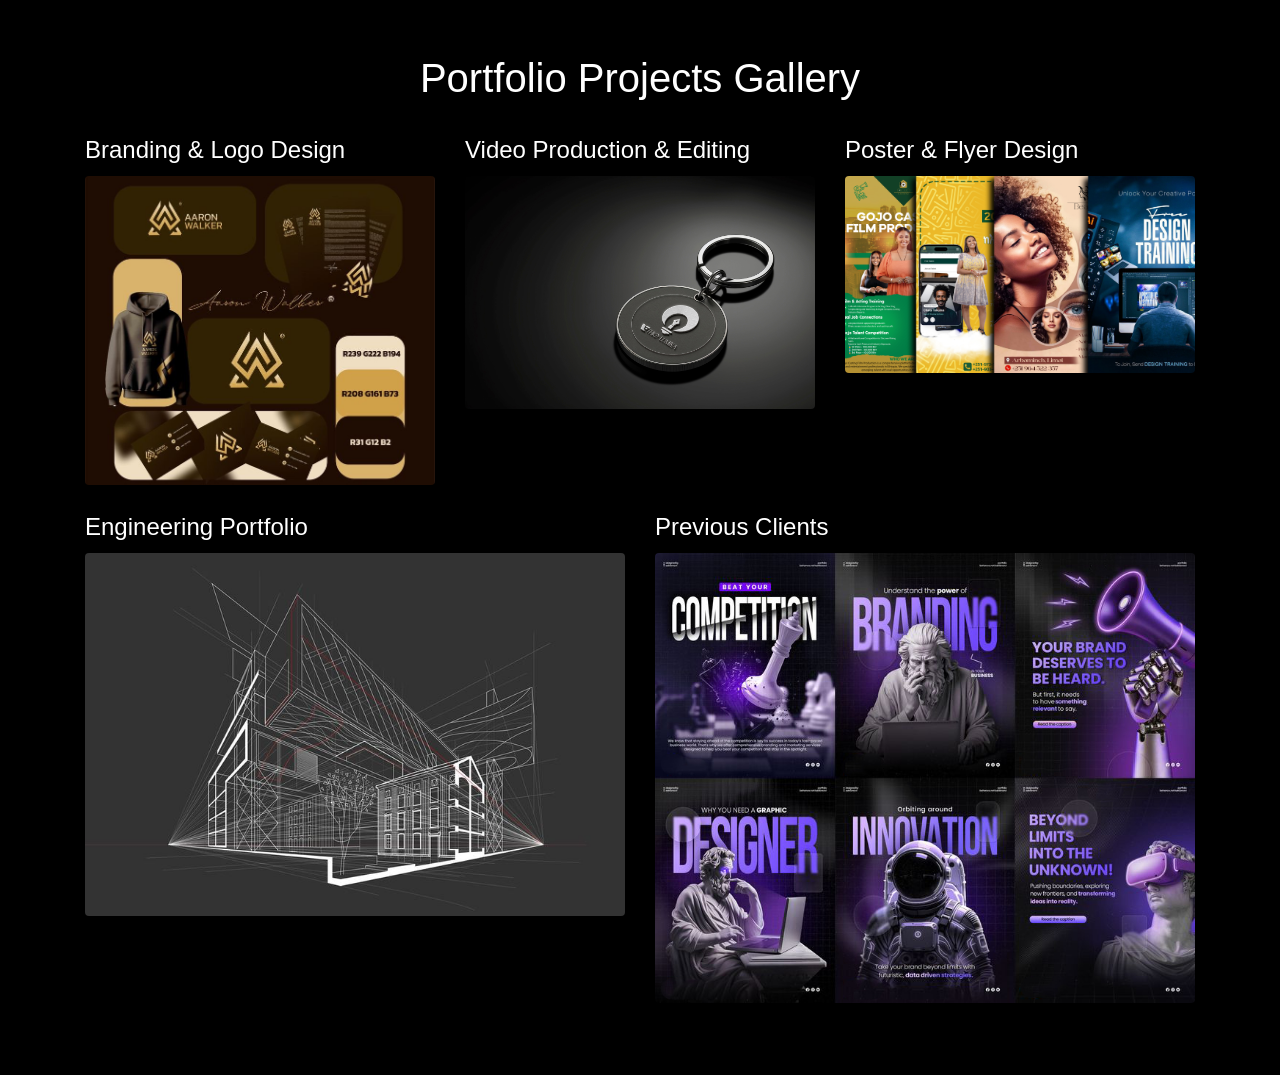
==== commit f919b76c: "Initial commit of portfolio site" ====
--- a/projects.html
+++ b/projects.html
@@ -4,6 +4,7 @@
     <meta charset="UTF-8">
     <meta name="viewport" content="width=device-width, initial-scale=1.0">
     <title>Portfolio Projects Gallery</title>
+    <link rel="icon" type="image/png" href="images/logo.png">
     <link rel="stylesheet" href="css/bootstrap.min.css">
     <link rel="stylesheet" href="css/magnific-popup.css">
     <link rel="stylesheet" href="css/style.css">
--- a/css/style.css
+++ b/css/style.css
@@ -142,20 +142,10 @@
   background: #F96D00;
   color: #222;
 }
-/* Disable pointer events on main content when modal is open */
-.mega-modal-open nav,
-.mega-modal-open section,
-.mega-modal-open footer {
-  pointer-events: none;
-}
-.mega-modal-open #megaProjectModal {
-  pointer-events: auto;
-}
-.project-popup-open body {
-  pointer-events: none;
-}
-.project-popup-open .project-popup-modal {
-  pointer-events: auto;
+/* Lock body scroll only while project overlays are open */
+body.mega-modal-open,
+body.project-popup-open {
+  overflow: hidden;
 }
 /* Magnific Popup Z-Index Fix */
 .mfp-bg, .mfp-wrap {
@@ -9281,8 +9271,10 @@
       padding-bottom: 5em; } }
 
 .ftco-animate {
-  opacity: 0;
-  visibility: hidden; }
+  opacity: 1;
+  visibility: visible;
+  transition: none;
+}
 
 .bg-primary {
   background: #ffbd39 !important; }
@@ -10011,3 +10003,150 @@
   100% {
     stroke-dasharray: 89, 200;
     stroke-dashoffset: -136px; } }
+
+/* Mobile layout fixes for custom portfolio sections */
+@media (max-width: 767.98px) {
+  html,
+  body {
+    overflow-x: hidden;
+  }
+
+  .owl-carousel.home-slider,
+  .owl-carousel.home-slider .owl-stage,
+  .owl-carousel.home-slider .owl-stage-outer,
+  .owl-carousel.home-slider .slider-item,
+  .owl-carousel.home-slider .slider-item .slider-text {
+    -ms-touch-action: pan-y;
+    touch-action: pan-y;
+  }
+
+  /* Safety: keep page scroll enabled unless a project overlay is open */
+  body:not(.mega-modal-open):not(.project-popup-open) {
+    overflow-y: auto !important;
+    position: static !important;
+    height: auto !important;
+    width: auto !important;
+  }
+
+  body.menu-show {
+    overflow-y: auto !important;
+    position: static !important;
+    height: auto !important;
+    width: auto !important;
+  }
+
+  .owl-carousel.home-slider,
+  .owl-carousel.home-slider .slider-item,
+  .owl-carousel.home-slider .slider-item .slider-text {
+    height: auto;
+    min-height: 100vh;
+  }
+
+  .owl-carousel.home-slider .slider-item .slider-text {
+    padding-top: 120px;
+    padding-bottom: 80px;
+  }
+
+  .owl-carousel.home-slider .slider-item .slider-text h1 {
+    font-size: 34px;
+  }
+
+  .owl-carousel.home-slider .slider-item .slider-text h2 {
+    font-size: 22px;
+  }
+
+  .owl-carousel.home-slider .slider-item .slider-text p {
+    font-size: 16px;
+  }
+
+  .owl-carousel.home-slider .slider-item .slider-text p .btn {
+    display: block;
+    width: 100%;
+    margin: 0 0 10px 0;
+  }
+
+  .cinematic-btn {
+    width: 100%;
+    padding: 14px 20px;
+    font-size: 1rem;
+  }
+
+  #megaProjectModal {
+    padding: 10px;
+  }
+
+  .mega-modal-content {
+    margin: 16px auto;
+    padding: 18px 14px;
+    border-radius: 12px;
+  }
+
+  .mega-close {
+    top: 10px;
+    right: 12px;
+    font-size: 2rem;
+    line-height: 1;
+  }
+
+  .mega-filter-menu {
+    gap: 10px;
+    margin-bottom: 18px;
+    justify-content: flex-start;
+  }
+
+  .mega-filter-btn {
+    font-size: 0.9rem;
+    padding: 8px 14px;
+  }
+
+  .mega-project-grid {
+    gap: 12px;
+  }
+
+  .mega-project-card {
+    min-width: 220px;
+    max-width: 220px;
+  }
+
+  .mega-project-img {
+    height: 150px;
+  }
+
+  .mega-project-info {
+    opacity: 1;
+    position: static;
+    background: rgba(30, 30, 40, 0.95);
+    padding: 10px;
+    font-size: 0.95rem;
+  }
+
+  .project-popup-content {
+    margin: 14px auto;
+    padding: 16px 12px;
+    border-radius: 12px;
+  }
+
+  .project-popup-close {
+    top: 10px;
+    right: 12px;
+    font-size: 2rem;
+    line-height: 1;
+  }
+
+  .project-popup-grid {
+    grid-template-columns: 1fr;
+    gap: 12px;
+    margin-top: 16px;
+  }
+
+  #videoProductionPopup,
+  #hubVideoPopup {
+    margin: 16px auto !important;
+    max-width: calc(100vw - 20px) !important;
+  }
+
+  #section-counter .portfolio-box-marquee {
+    -webkit-mask-image: none;
+    mask-image: none;
+  }
+}
